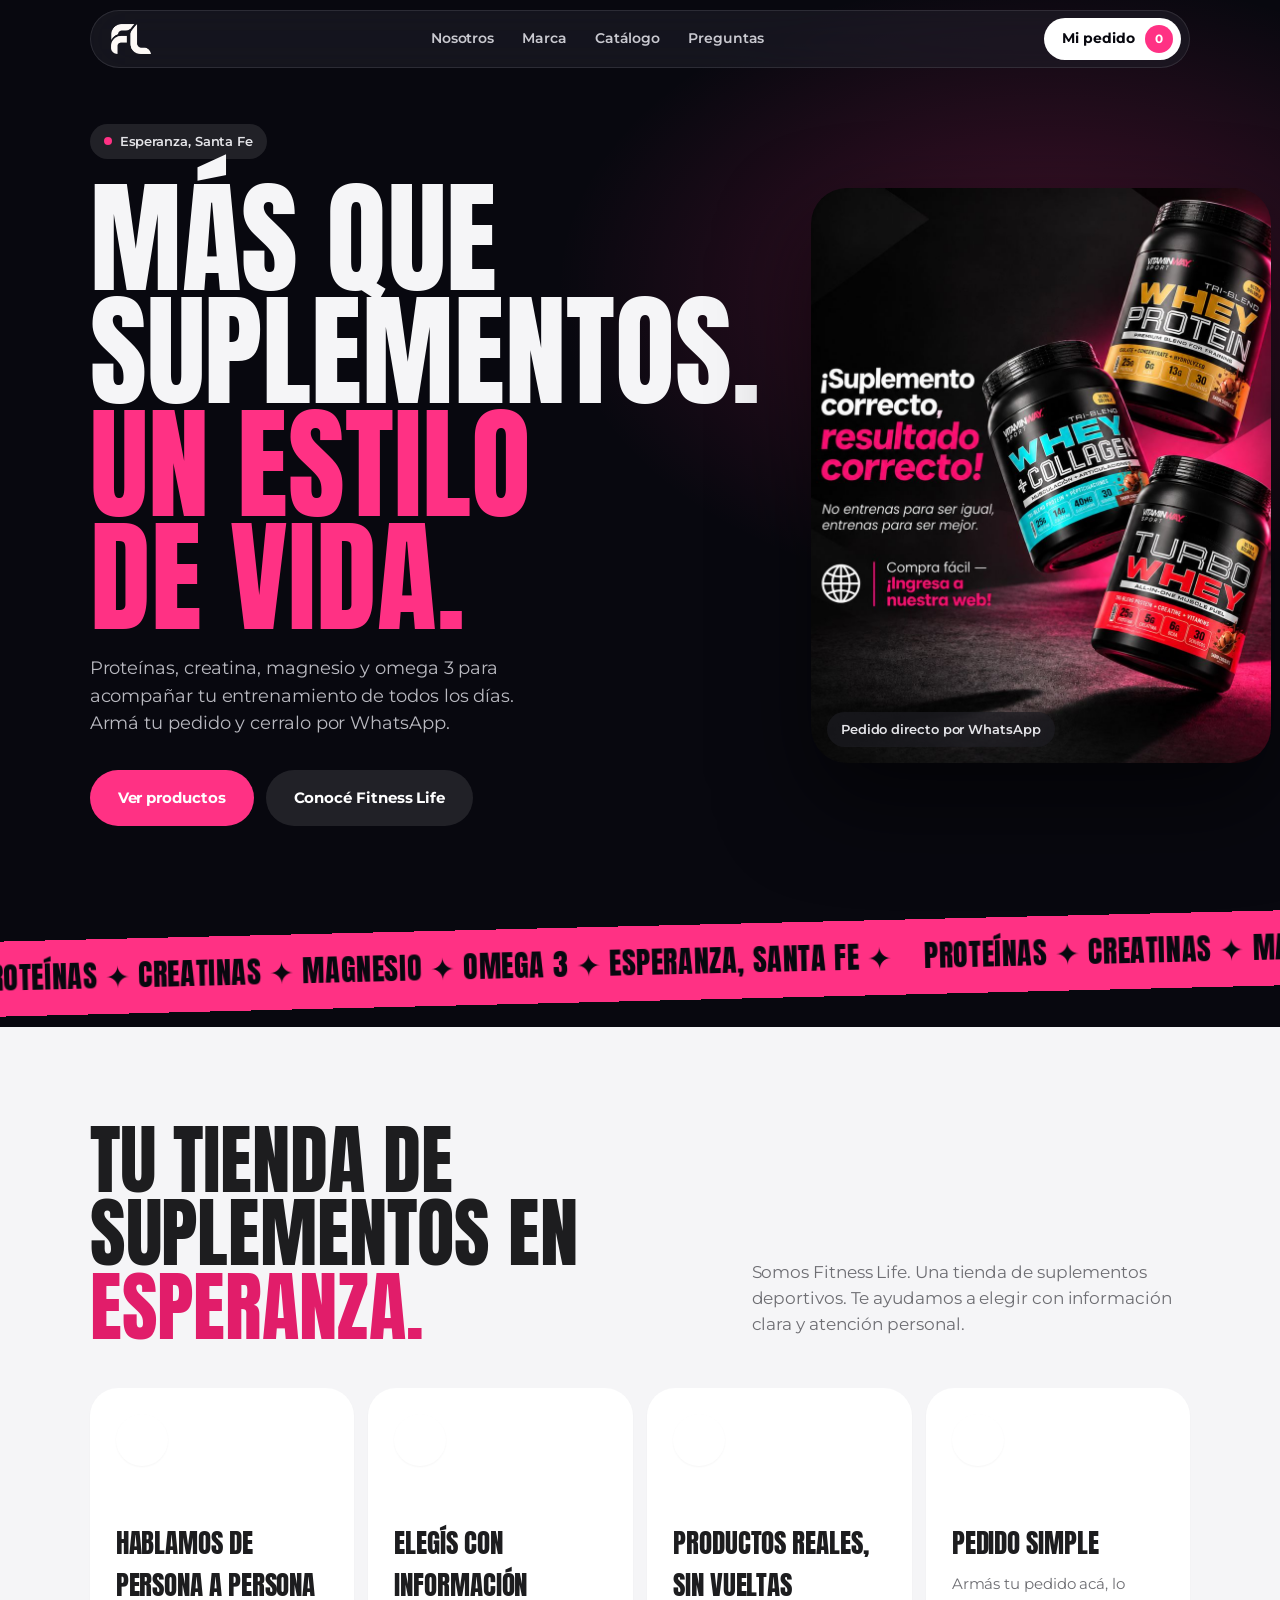
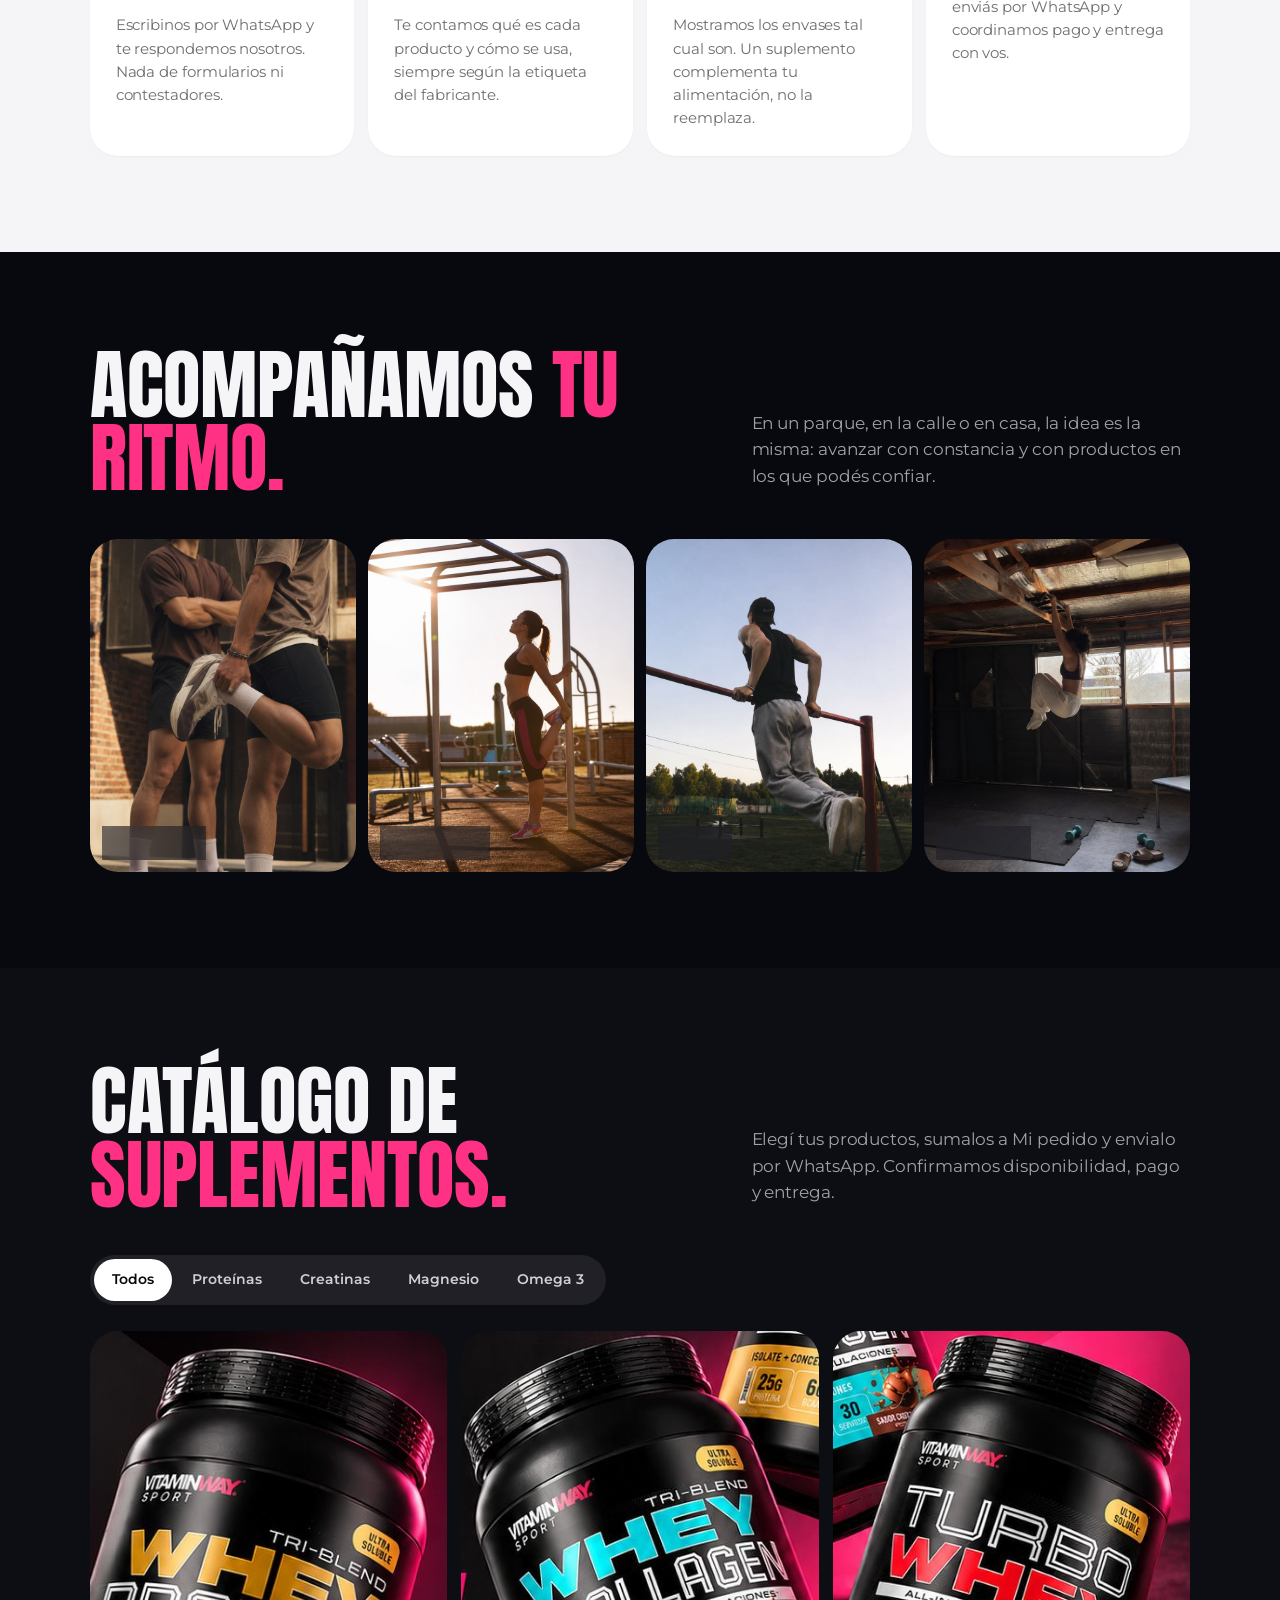
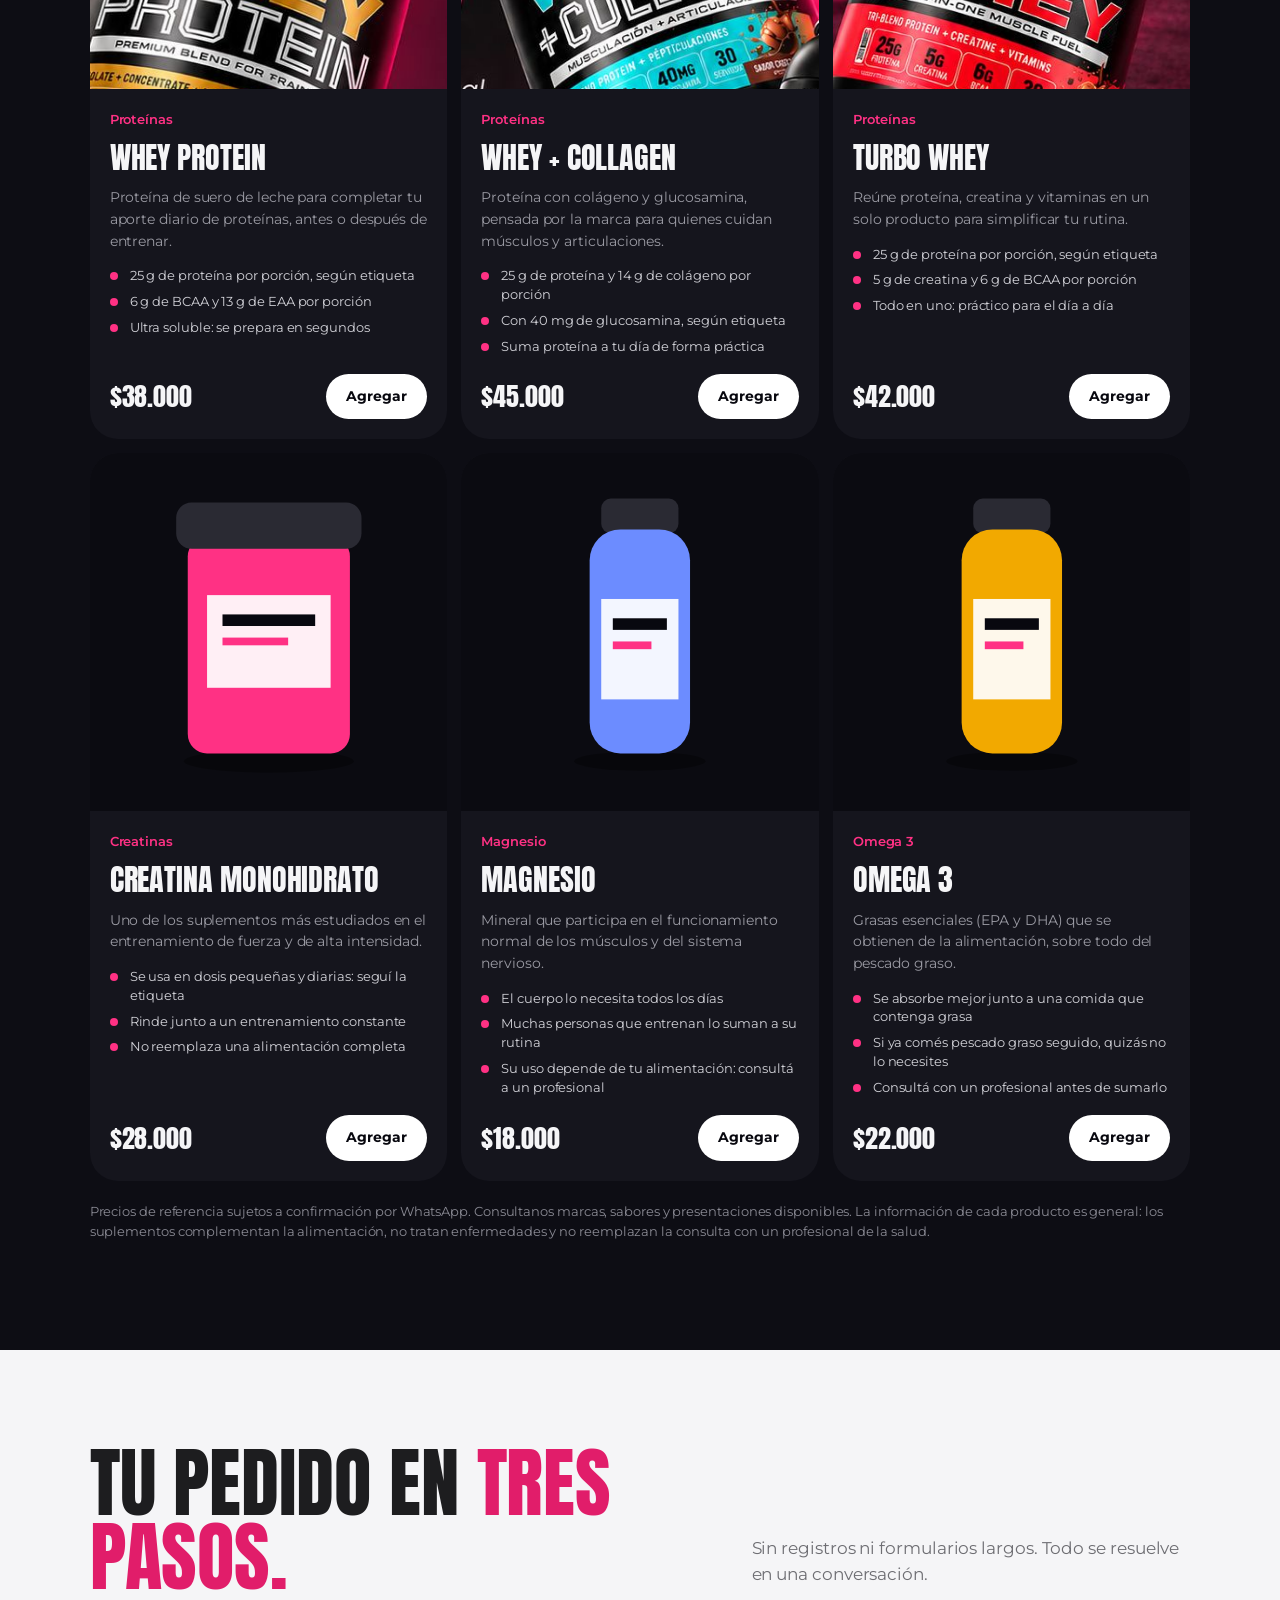
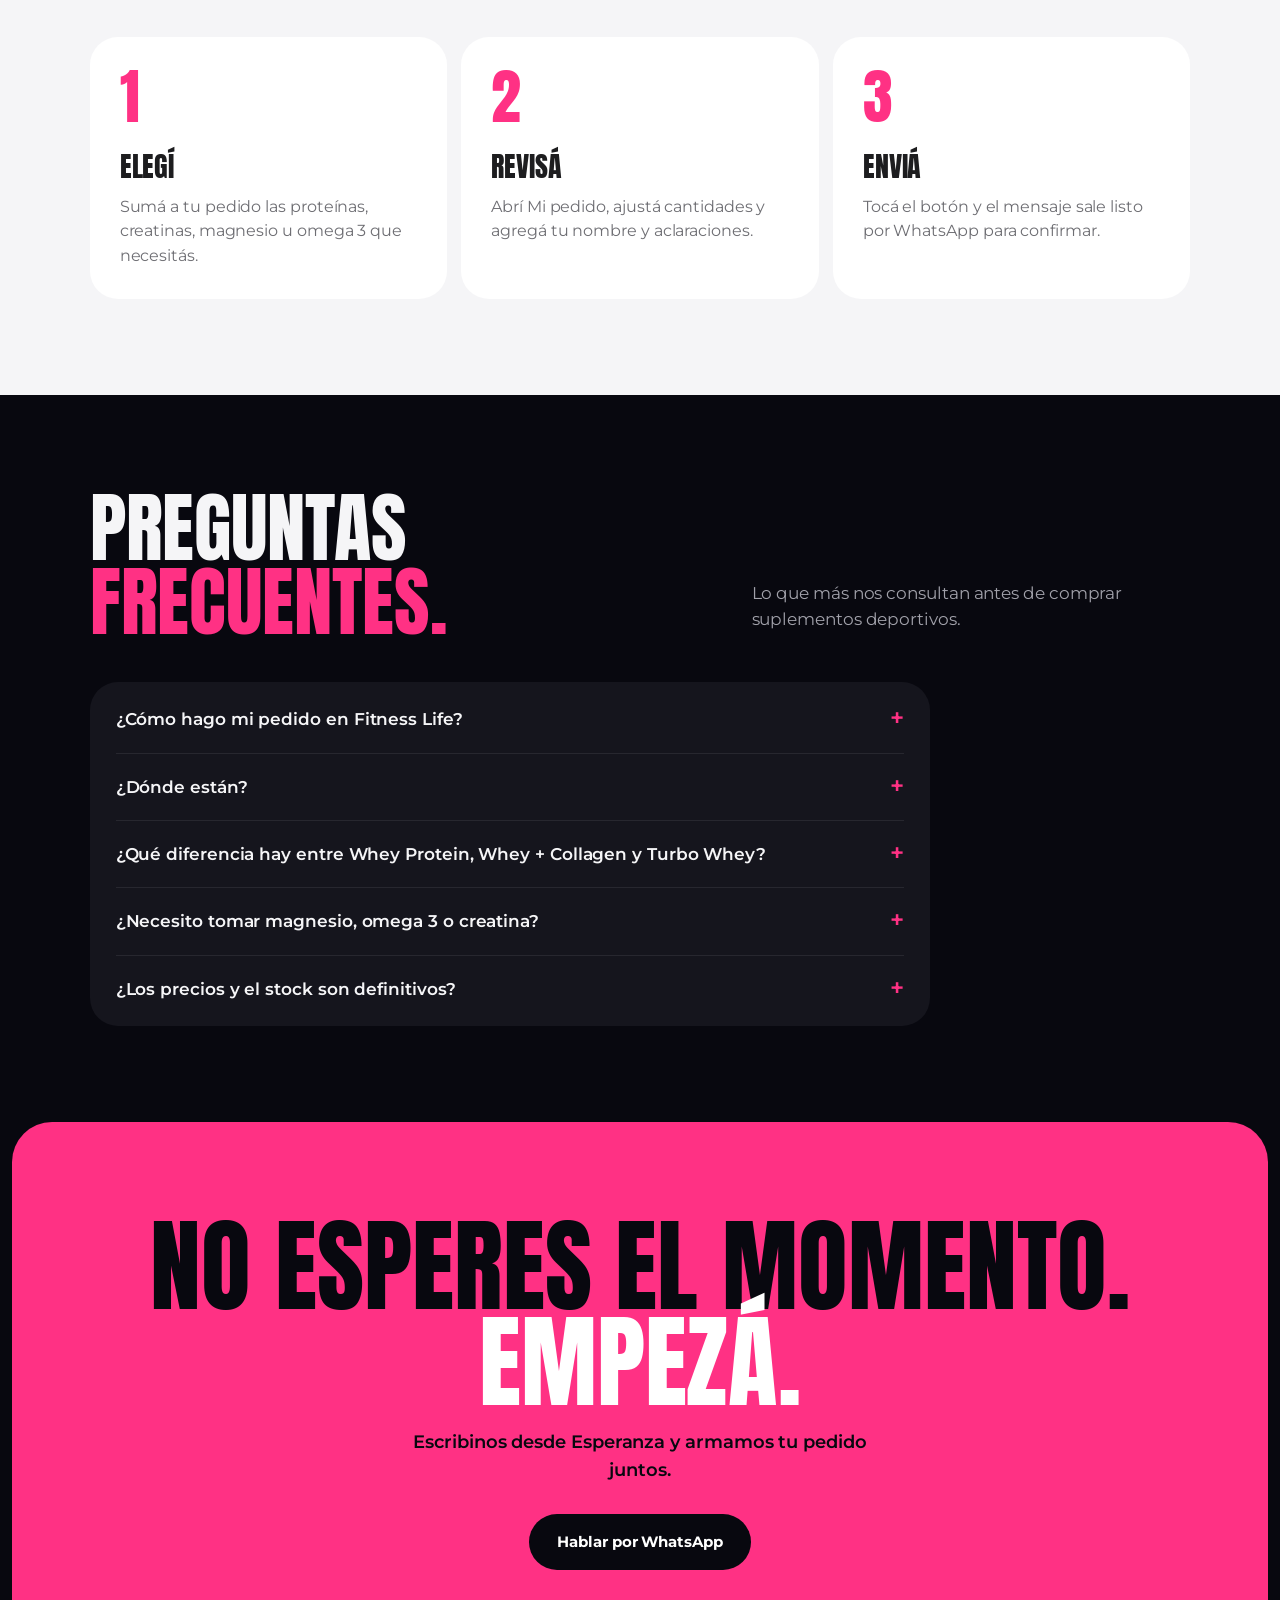
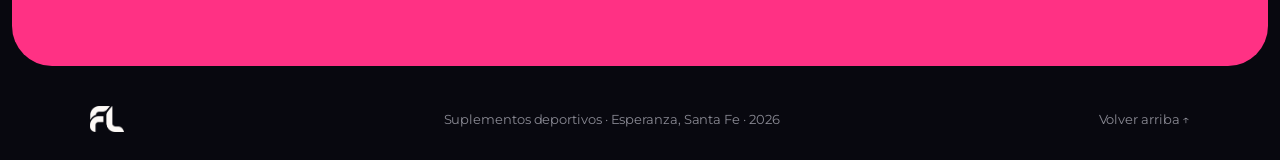
==== index.html @ c88d5f56 "Add files via upload" ====
<!doctype html>
<html lang="es-AR">
<head>
<meta charset="utf-8">
<meta name="viewport" content="width=device-width, initial-scale=1, viewport-fit=cover">
<meta name="theme-color" content="#08080f"><meta name="color-scheme" content="dark">
<title>Suplementos deportivos en Esperanza, Santa Fe | Proteínas, Creatina, Magnesio y Omega 3 — Fitness Life</title>
<meta name="description" content="Fitness Life, tienda de suplementos deportivos en Esperanza, Santa Fe. Proteína whey, creatina, magnesio y omega 3. Armá tu pedido y cerralo por WhatsApp.">
<meta property="og:title" content="Fitness Life — Suplementos deportivos en Esperanza, Santa Fe">
<meta property="og:description" content="Proteínas, creatina, magnesio y omega 3. Atención personal por WhatsApp.">
<meta property="og:type" content="website">
<script type="application/ld+json">{"@context":"https://schema.org","@type":"Store","name":"Fitness Life","description":"Suplementos deportivos: proteínas, creatinas, magnesio y omega 3.","telephone":"+5493496660565","address":{"@type":"PostalAddress","addressLocality":"Esperanza","addressRegion":"Santa Fe","addressCountry":"AR"}}</script>
<script>document.documentElement.classList.add("js")</script><link rel="preconnect" href="https://fonts.googleapis.com"><link rel="preconnect" href="https://fonts.gstatic.com" crossorigin>
<link href="https://fonts.googleapis.com/css2?family=Anton&family=Montserrat:wght@400;500;600;700;800&display=swap" rel="stylesheet">
<style>
:root{--bg:#08080f;--pink:#ff3184;--mut:#a1a1aa;--card:#15151d;--r:28px;--t:Anton,Impact,sans-serif;--s:"Codec Pro",Montserrat,-apple-system,Arial,sans-serif;box-sizing:border-box;padding-top:env(safe-area-inset-top,0px);padding-bottom:env(safe-area-inset-bottom,0px)}
*,*:before,*:after{box-sizing:inherit}
html{scroll-behavior:smooth;scroll-padding-top:90px;height:100%}
body{margin:0;background:var(--bg);color:#f5f5f7;font:400 16px/1.55 var(--s);letter-spacing:-.005em;overflow-x:hidden;-webkit-font-smoothing:antialiased}
img,svg{display:block;max-width:100%}a{color:inherit;text-decoration:none}button{font:inherit;cursor:pointer}
:focus-visible{outline:2px solid var(--pink);outline-offset:3px}
h1,h2,h3{font-family:var(--t);font-weight:400;text-transform:uppercase;margin:0}
em{font-style:normal;color:var(--pink)}
.bar{position:fixed;z-index:50;top:calc(10px + env(safe-area-inset-top,0px));left:50%;transform:translateX(-50%);width:min(1100px,94vw);height:58px;padding:0 8px 0 20px;border-radius:999px;display:flex;align-items:center;justify-content:space-between;background:rgba(30,30,38,.62);backdrop-filter:blur(24px) saturate(180%);-webkit-backdrop-filter:blur(24px) saturate(180%);border:1px solid rgba(255,255,255,.1)}
.logo img{height:30px;width:auto}
.bar nav{display:flex;gap:28px}.bar nav a{font-size:14px;font-weight:600;color:#c9c9d0}.bar nav a:hover{color:#fff}
.cartbtn{display:flex;align-items:center;gap:10px;background:#fff;color:var(--bg);border:0;padding:0 8px 0 18px;height:42px;border-radius:999px;font-size:14px;font-weight:700}
.cartbtn b{background:var(--pink);color:#fff;min-width:28px;height:28px;border-radius:14px;display:grid;place-items:center;font-size:12px;padding:0 8px}
.btn{display:inline-flex;align-items:center;justify-content:center;gap:10px;background:var(--pink);color:#fff;border:0;border-radius:999px;padding:16px 28px;font-weight:700;font-size:15px;transition:transform .15s,background .2s}
.btn:hover{background:#ff5a9d}.btn:active,.add:active,.cartbtn:active{transform:scale(.96)}
.btn.ghost{background:rgba(255,255,255,.1);backdrop-filter:blur(16px)}.btn.ghost:hover{background:rgba(255,255,255,.18)}
.hero{min-height:100svh;display:grid;grid-template-columns:1.05fr .95fr;align-items:center;gap:4vw;padding:120px 7vw 70px;background:radial-gradient(55% 50% at 82% 32%,rgba(255,49,132,.24),transparent 70%)}
.chip{display:inline-flex;align-items:center;gap:8px;background:rgba(255,255,255,.1);border-radius:999px;padding:7px 14px;font-size:13px;font-weight:600;color:#e4e4e8}.chip i{width:8px;height:8px;border-radius:50%;background:var(--pink)}
.hero h1{font-size:clamp(60px,9.6vw,150px);line-height:.92;margin:22px 0 22px}
.hero p{max-width:460px;color:#b9b9c0;font-size:18px;margin:0}
.acts{display:flex;flex-wrap:wrap;gap:12px;margin-top:32px}
.hero-art{position:relative;justify-self:end;width:min(38vw,460px);aspect-ratio:4/5;border-radius:36px;overflow:hidden;box-shadow:0 40px 90px rgba(0,0,0,.55)}
.hero-art img{width:100%;height:100%;object-fit:cover;transform:scale(1.08) translateY(var(--py,0px))}
.hero-art .chip{position:absolute;left:16px;bottom:16px;background:rgba(30,30,38,.6);backdrop-filter:blur(20px)}
.sec{padding:96px 7vw}.alt{background:#0d0d14}
.light{background:#f5f5f7;color:#1d1d1f}.light em{color:#e11d6a}.light .head p{color:#6e6e73}
.head{display:grid;grid-template-columns:1fr .75fr;gap:6vw;align-items:end;margin-bottom:44px}
.head h2{font-size:clamp(42px,6vw,88px);line-height:.96}.head p{color:var(--mut);max-width:440px;margin:0 0 6px;font-size:17px}
.pillars{display:grid;grid-template-columns:repeat(4,1fr);gap:14px}
.pillars div{background:#fff;border-radius:var(--r);padding:26px;box-shadow:0 1px 2px rgba(0,0,0,.04)}
.ic{width:46px;height:46px;border-radius:15px;background:var(--bg);color:var(--pink);display:grid;place-items:center;margin-bottom:56px}
.ic svg{width:22px;height:22px;fill:none;stroke:currentColor;stroke-width:1.8;stroke-linecap:round;stroke-linejoin:round}
.pillars h3{font-size:27px;margin-bottom:8px}.pillars p{margin:0;color:#6e6e73;font-size:15px}
.gg{display:grid;grid-template-columns:repeat(4,1fr);gap:12px}
.gg figure{margin:0;position:relative;overflow:hidden;aspect-ratio:4/5;border-radius:var(--r);background:#222}
.gg img{width:100%;height:100%;object-fit:cover}
.gg figcaption{position:absolute;left:12px;bottom:12px;padding:7px 14px;border-radius:999px;background:rgba(30,30,38,.6);backdrop-filter:blur(20px);font-size:13px;font-weight:700}
.seg{display:inline-flex;max-width:100%;overflow-x:auto;background:rgba(255,255,255,.08);border-radius:999px;padding:4px;gap:2px;margin-bottom:26px;scrollbar-width:none}
.seg button{border:0;background:none;color:#cfcfd6;padding:10px 18px;border-radius:999px;font-weight:600;font-size:14px;white-space:nowrap}
.seg button[aria-pressed=true]{background:#fff;color:var(--bg)}
.prods{display:grid;grid-template-columns:repeat(3,1fr);gap:14px}
.card{background:var(--card);border-radius:var(--r);overflow:hidden;display:flex;flex-direction:column}
.card .img{aspect-ratio:1;background:#0b0b11;display:grid;place-items:center;overflow:hidden}
.card .img img{width:100%;height:100%;object-fit:cover}.card .img svg{height:100%;padding:34px}
.card .in{padding:20px;display:flex;flex-direction:column;gap:6px;flex:1}
.card small{font-size:13px;font-weight:600;color:var(--pink)}
.card h3{font-size:30px}.card p{margin:0;color:#9a9aa3;font-size:14px}.ben{list-style:none;margin:8px 0 0;padding:0;display:grid;gap:7px;flex:1;align-content:start}.ben li{position:relative;padding-left:20px;font-size:13px;line-height:1.45;color:#d2d2d8}.ben li:before{content:"";position:absolute;left:0;top:6px;width:8px;height:8px;border-radius:50%;background:var(--pink)}
.card .row{display:flex;align-items:center;justify-content:space-between;margin-top:12px;gap:10px}
.price{font-family:var(--t);font-size:26px}
.add{background:#fff;color:var(--bg);border:0;border-radius:999px;padding:12px 20px;font-weight:700;font-size:14px;transition:transform .15s}.add.ok{background:var(--pink);color:#fff}
.note{margin-top:20px;font-size:13px;color:#8a8a94}
.steps{display:grid;grid-template-columns:repeat(3,1fr);gap:14px;counter-reset:s}
.steps div{background:#fff;border-radius:var(--r);padding:30px;counter-increment:s}
.steps div:before{content:counter(s);font-family:var(--t);font-size:60px;color:var(--pink);line-height:1;display:block;margin-bottom:18px}
.steps h3{font-size:28px;margin-bottom:6px}.steps p{margin:0;color:#6e6e73}
.faq{max-width:840px;background:var(--card);border-radius:var(--r);padding:4px 26px}
.faq details{border-bottom:1px solid rgba(255,255,255,.08);padding:20px 0}.faq details:last-child{border:0}
.faq summary{cursor:pointer;font-weight:600;font-size:17px;list-style:none;display:flex;justify-content:space-between;gap:20px}
.faq summary::-webkit-details-marker{display:none}.faq summary:after{content:"+";color:var(--pink);font-size:24px;line-height:1}
.faq details[open] summary:after{content:"–"}.faq p{color:var(--mut);margin:10px 0 0;max-width:660px}
.final{margin:0 12px 12px;border-radius:40px;text-align:center;background:var(--pink);color:var(--bg);padding:96px 6vw}
.final h2{font-size:clamp(46px,8vw,120px);line-height:.94}.final em{color:#fff}
.final p{max-width:480px;margin:18px auto 30px;font-weight:600;font-size:18px}.final .btn{background:var(--bg)}.final .btn:hover{background:#fff;color:var(--bg)}
footer{padding:28px 7vw;display:flex;justify-content:space-between;align-items:center;flex-wrap:wrap;gap:12px;color:#8a8a94;font-size:13px}footer img{height:26px}
.shade{position:fixed;inset:0;background:rgba(0,0,0,.5);opacity:0;pointer-events:none;transition:.3s;z-index:90}.shade.on{opacity:1;pointer-events:auto}
.drawer{position:fixed;z-index:100;top:12px;right:12px;bottom:12px;width:min(420px,calc(100% - 24px));background:rgba(22,22,30,.84);backdrop-filter:blur(30px) saturate(180%);-webkit-backdrop-filter:blur(30px) saturate(180%);border:1px solid rgba(255,255,255,.1);border-radius:32px;transform:translateX(112%);transition:transform .4s cubic-bezier(.32,.72,0,1);display:flex;flex-direction:column;overflow:hidden}
.drawer.on{transform:none}.grab{display:none}
.dh{display:flex;justify-content:space-between;align-items:center;padding:22px 24px 14px}.dh h2{font-size:34px}
.x{background:rgba(255,255,255,.1);border:0;color:#fff;width:34px;height:34px;border-radius:50%;font-size:18px}
.items{flex:1;overflow:auto;padding:0 24px}
.empty{color:var(--mut);text-align:center;padding:60px 10px}.empty b{display:block;font-family:var(--t);font-size:28px;color:#fff;font-weight:400;margin-bottom:6px;text-transform:uppercase}
.it{display:grid;grid-template-columns:60px 1fr auto;gap:14px;align-items:center;padding:14px 0;border-bottom:1px solid rgba(255,255,255,.08)}
.it .t{width:60px;height:60px;border-radius:16px;background:#0b0b11;overflow:hidden;display:grid;place-items:center}.it .t img{width:100%;height:100%;object-fit:cover}.it .t svg{height:100%;padding:6px}
.it h4{margin:0;font-family:var(--t);font-weight:400;font-size:19px;text-transform:uppercase}.it span{font-size:13px;color:var(--mut)}
.qty{display:inline-flex;align-items:center;gap:2px;margin-top:6px;background:rgba(255,255,255,.08);border-radius:999px;padding:2px}.qty button{width:30px;height:30px;border:0;background:none;color:#fff;border-radius:50%;font-size:17px}.qty button:hover{background:rgba(255,255,255,.12)}.qty output{min-width:24px;text-align:center;font-weight:700}
.rm{background:none;border:0;color:#8a8a94;font-size:13px}.rm:hover{color:var(--pink)}
.df{padding:16px 24px calc(20px + env(safe-area-inset-bottom,0px));display:grid;gap:12px;border-top:1px solid rgba(255,255,255,.08)}
.df label{font-size:13px;font-weight:600;color:var(--mut)}.df input,.df textarea{width:100%;margin-top:6px;background:rgba(255,255,255,.08);border:0;color:#fff;padding:13px 14px;border-radius:14px;font:inherit;font-size:15px}
.df textarea{resize:vertical;min-height:56px}.df ::placeholder{color:#6f6f79}
.tot{display:flex;justify-content:space-between;align-items:baseline}.tot b{font-family:var(--t);font-size:36px;font-weight:400}
.df .btn{width:100%}.df .btn[aria-disabled=true]{opacity:.35;pointer-events:none}
.fine{font-size:12px;color:#777;margin:0;text-align:center}
.progress{position:fixed;top:0;left:0;height:3px;width:0;background:var(--pink);z-index:200}
@keyframes rise{from{opacity:0;transform:translateY(34px);filter:blur(8px)}to{opacity:1;transform:none;filter:none}}
@keyframes reveal{from{clip-path:inset(100% 0 0 0 round 36px)}to{clip-path:inset(0 0 0 0 round 36px)}}
@keyframes mq{to{transform:translateX(-50%)}}
.hero>div:first-child>*{animation:rise 1s cubic-bezier(.2,.7,.2,1) both}
.hero>div:first-child>:nth-child(2){animation-delay:.12s}.hero>div:first-child>:nth-child(3){animation-delay:.26s}.hero>div:first-child>:nth-child(4){animation-delay:.4s}
.hero-art{animation:reveal 1.3s cubic-bezier(.7,0,.2,1) .2s backwards}
.mqw{overflow:hidden;padding:26px 0;background:var(--bg)}.mqb{background:var(--pink);color:var(--bg);transform:rotate(-1.4deg);width:104%;margin-left:-2%;padding:14px 0;overflow:hidden;white-space:nowrap}
.mq{display:flex;width:max-content;animation:mq 30s linear infinite}.mq div{font-family:var(--t);font-size:30px;text-transform:uppercase;letter-spacing:.02em;padding-right:24px}
html.js [data-r]{opacity:0;transform:translateY(30px);transition:opacity .9s cubic-bezier(.2,.7,.2,1) calc(var(--d,0)*90ms),transform .9s cubic-bezier(.2,.7,.2,1) calc(var(--d,0)*90ms),filter .9s cubic-bezier(.2,.7,.2,1) calc(var(--d,0)*90ms)}
html.js [data-r=head]{transform:translateY(40px);filter:blur(8px)}
html.js [data-r=zoom]{transform:scale(.92)}
html.js [data-r=zoom] img{transform:scale(1.2);transition:transform 1.6s cubic-bezier(.2,.7,.2,1) calc(var(--d,0)*90ms)}
html.js [data-r].in{opacity:1;transform:none;filter:none}
html.js [data-r=zoom].in img{transform:none}
@media(max-width:1000px){.prods{grid-template-columns:repeat(2,1fr)}.pillars{grid-template-columns:repeat(2,1fr)}.gg{grid-template-columns:repeat(2,1fr)}}
@media(max-width:760px){.bar nav{display:none}.hero{grid-template-columns:1fr;padding:110px 6vw 60px}.hero-art{justify-self:start;width:100%}.sec{padding:68px 6vw}.head,.steps{grid-template-columns:1fr}.head{gap:14px}.prods,.gg{gap:8px}.card .row{flex-direction:column;align-items:stretch}.card h3{font-size:24px}.card .in{padding:14px}.pillars{grid-template-columns:1fr}.ic{margin-bottom:30px}
.drawer{top:auto;left:0;right:0;bottom:0;width:100%;height:90svh;border-radius:32px 32px 0 0;transform:translateY(105%)}.grab{display:block;width:40px;height:5px;border-radius:3px;background:rgba(255,255,255,.25);margin:8px auto 0}}
@media(prefers-reduced-motion:reduce){html{scroll-behavior:auto}*,*:before,*:after{transition:none!important;animation:none!important}html.js [data-r]{opacity:1!important;transform:none!important;filter:none!important}html.js [data-r] img{transform:none!important}.hero-art img{transform:none}}
</style>
</head>
<body>
<div class="progress" id="progress"></div>
<header class="bar">
  <a class="logo" href="#inicio" aria-label="Fitness Life, inicio"><img src="[data-uri]" alt="Fitness Life"></a>
  <nav><a href="#nosotros">Nosotros</a><a href="#entrenar">Marca</a><a href="#catalogo">Catálogo</a><a href="#preguntas">Preguntas</a></nav>
  <button class="cartbtn" id="open" aria-label="Abrir carrito">Mi pedido <b id="count">0</b></button>
</header>
<main>
<section class="hero" id="inicio">
  <div>
    <span class="chip"><i></i>Esperanza, Santa Fe</span>
    <h1>Más que<br>suplementos.<br><em>Un estilo<br>de vida.</em></h1>
    <p>Proteínas, creatina, magnesio y omega 3 para acompañar tu entrenamiento de todos los días. Armá tu pedido y cerralo por WhatsApp.</p>
    <div class="acts"><a class="btn" href="#catalogo">Ver productos</a><a class="btn ghost" href="#nosotros">Conocé Fitness Life</a></div>
  </div>
  <div class="hero-art" id="heroArt"></div>
</section>

<div class="mqw" aria-hidden="true"><div class="mqb"><div class="mq"><div>Proteínas ✦ Creatinas ✦ Magnesio ✦ Omega 3 ✦ Esperanza, Santa Fe ✦&nbsp;</div><div>Proteínas ✦ Creatinas ✦ Magnesio ✦ Omega 3 ✦ Esperanza, Santa Fe ✦&nbsp;</div></div></div></div>

<section class="sec light" id="nosotros">
  <div class="head"><h2>Tu tienda de suplementos en <em>Esperanza.</em></h2><p>Somos Fitness Life. Una tienda de suplementos deportivos. Te ayudamos a elegir con información clara y atención personal.</p></div>
  <div class="pillars">
    <div><div class="ic"><svg viewBox="0 0 24 24" aria-hidden="true"><path d="M21 12a8 8 0 0 1-11.6 7.1L4 20l1-4.6A8 8 0 1 1 21 12z"/></svg></div><h3>Hablamos de persona a persona</h3><p>Escribinos por WhatsApp y te respondemos nosotros. Nada de formularios ni contestadores.</p></div>
    <div><div class="ic"><svg viewBox="0 0 24 24" aria-hidden="true"><circle cx="12" cy="12" r="9"/><path d="M12 11v5M12 8v.01"/></svg></div><h3>Elegís con información</h3><p>Te contamos qué es cada producto y cómo se usa, siempre según la etiqueta del fabricante.</p></div>
    <div><div class="ic"><svg viewBox="0 0 24 24" aria-hidden="true"><path d="M3 7l9-4 9 4v10l-9 4-9-4zM3 7l9 4 9-4M12 11v10"/></svg></div><h3>Productos reales, sin vueltas</h3><p>Mostramos los envases tal cual son. Un suplemento complementa tu alimentación, no la reemplaza.</p></div>
    <div><div class="ic"><svg viewBox="0 0 24 24" aria-hidden="true"><path d="M5 8h14l-1 12H6zM9 8a3 3 0 0 1 6 0"/></svg></div><h3>Pedido simple</h3><p>Armás tu pedido acá, lo enviás por WhatsApp y coordinamos pago y entrega con vos.</p></div>
  </div>
</section>

<section class="sec" id="entrenar">
  <div class="head"><h2>Acompañamos <em>tu ritmo.</em></h2><p>En un parque, en la calle o en casa, la idea es la misma: avanzar con constancia y con productos en los que podés confiar.</p></div>
  <div class="gg">
    <figure><img src="[data-uri]" alt="Dos personas haciendo elongación al aire libre" loading="lazy"><figcaption>Constancia</figcaption></figure>
    <figure><img src="[data-uri]" alt="Mujer elongando en un parque al atardecer" loading="lazy"><figcaption>Movimiento</figcaption></figure>
    <figure><img src="[data-uri]" alt="Hombre entrenando en una barra al aire libre" loading="lazy"><figcaption>Fuerza</figcaption></figure>
    <figure><img src="[data-uri]" alt="Mujer entrenando suspendida de una barra en un garaje" loading="lazy"><figcaption>Disciplina</figcaption></figure>
  </div>
</section>

<section class="sec alt" id="catalogo">
  <div class="head"><h2>Catálogo de <em>suplementos.</em></h2><p>Elegí tus productos, sumalos a Mi pedido y envialo por WhatsApp. Confirmamos disponibilidad, pago y entrega.</p></div>
  <div class="seg" id="seg" role="group" aria-label="Filtrar por categoría"></div>
  <div class="prods" id="prods"></div>
  <p class="note">Precios de referencia sujetos a confirmación por WhatsApp. Consultanos marcas, sabores y presentaciones disponibles. La información de cada producto es general: los suplementos complementan la alimentación, no tratan enfermedades y no reemplazan la consulta con un profesional de la salud.</p>
</section>

<section class="sec light" id="como-comprar">
  <div class="head"><h2>Tu pedido en <em>tres pasos.</em></h2><p>Sin registros ni formularios largos. Todo se resuelve en una conversación.</p></div>
  <div class="steps">
    <div><h3>Elegí</h3><p>Sumá a tu pedido las proteínas, creatinas, magnesio u omega 3 que necesitás.</p></div>
    <div><h3>Revisá</h3><p>Abrí Mi pedido, ajustá cantidades y agregá tu nombre y aclaraciones.</p></div>
    <div><h3>Enviá</h3><p>Tocá el botón y el mensaje sale listo por WhatsApp para confirmar.</p></div>
  </div>
</section>

<section class="sec" id="preguntas">
  <div class="head"><h2>Preguntas <em>frecuentes.</em></h2><p>Lo que más nos consultan antes de comprar suplementos deportivos.</p></div>
  <div class="faq">
    <details><summary>¿Cómo hago mi pedido en Fitness Life?</summary><p>Agregás los productos a Mi pedido, completás tu nombre y enviás el mensaje por WhatsApp. Te respondemos para confirmar stock, forma de pago y entrega.</p></details>
    <details><summary>¿Dónde están?</summary><p>Somos de Esperanza, Santa Fe. Escribinos por WhatsApp y coordinamos cómo recibir tu pedido.</p></details>
    <details><summary>¿Qué diferencia hay entre Whey Protein, Whey + Collagen y Turbo Whey?</summary><p>Según la etiqueta de cada envase: Whey Protein combina isolate, concentrate e hydrolyzed; Whey + Collagen suma colágeno y glucosamina; Turbo Whey agrega creatina y vitaminas. Revisá siempre la etiqueta original.</p></details>
    <details><summary>¿Necesito tomar magnesio, omega 3 o creatina?</summary><p>Son suplementos dietarios: complementan la alimentación y no tratan enfermedades. Lo mejor es consultar con un profesional de la salud antes de incorporarlos, sobre todo si tomás medicación o tenés alguna condición.</p></details>
    <details><summary>¿Los precios y el stock son definitivos?</summary><p>Los valores del catálogo son de referencia. El precio final y la disponibilidad se confirman por WhatsApp al recibir tu pedido.</p></details>
  </div>
</section>

<section class="final">
  <h2>No esperes el momento. <em>Empezá.</em></h2>
  <p>Escribinos desde Esperanza y armamos tu pedido juntos.</p>
  <a class="btn" id="waDirect" href="#" target="_blank" rel="noopener">Hablar por WhatsApp</a>
</section>
</main>
<footer><img src="[data-uri]" alt="Fitness Life"><span>Suplementos deportivos · Esperanza, Santa Fe · 2026</span><a href="#inicio">Volver arriba ↑</a></footer>

<div class="shade" id="shade"></div>
<aside class="drawer" id="drawer" aria-label="Carrito" aria-hidden="true">
  <div class="grab"></div>
  <div class="dh"><h2>Mi pedido</h2><button class="x" id="close" aria-label="Cerrar carrito">×</button></div>
  <div class="items" id="items"></div>
  <div class="df">
    <label>Tu nombre<input id="name" autocomplete="name" placeholder="Ej: Lucía"></label>
    <label>Aclaraciones (sabor, entrega, pago)<textarea id="notes" placeholder="Ej: Sabor vainilla. Retiro en persona."></textarea></label>
    <div class="tot"><span>Total de referencia</span><b id="total">$0</b></div>
    <a class="btn" id="send" href="#" target="_blank" rel="noopener" aria-disabled="true">Enviar pedido por WhatsApp</a>
    <p class="fine">Se abre WhatsApp con tu pedido listo para enviar.</p>
  </div>
</aside>
<script>
const WA="5493496660565";
const I={"HERO": "[data-uri]", "WP": "[data-uri]", "WC": "[data-uri]", "TW": "[data-uri]", "G1": "[data-uri]", "G2": "[data-uri]", "G3": "[data-uri]", "LOGO": "[data-uri]", "G4": "[data-uri]"};
/* Editá productos y precios acá. img:"..." para foto real; k:"bottle" para frasco */
const PRODUCTS=[
 {id:"whey-protein",cat:"Proteínas",name:"Whey Protein",desc:"Proteína de suero de leche para completar tu aporte diario de proteínas, antes o después de entrenar.",ben:["25 g de proteína por porción, según etiqueta","6 g de BCAA y 13 g de EAA por porción","Ultra soluble: se prepara en segundos"],price:38000,c:"#e8a33a",img:I.WP},
 {id:"whey-collagen",cat:"Proteínas",name:"Whey + Collagen",desc:"Proteína con colágeno y glucosamina, pensada por la marca para quienes cuidan músculos y articulaciones.",ben:["25 g de proteína y 14 g de colágeno por porción","Con 40 mg de glucosamina, según etiqueta","Suma proteína a tu día de forma práctica"],price:45000,c:"#27c5d6",img:I.WC},
 {id:"turbo-whey",cat:"Proteínas",name:"Turbo Whey",desc:"Reúne proteína, creatina y vitaminas en un solo producto para simplificar tu rutina.",ben:["25 g de proteína por porción, según etiqueta","5 g de creatina y 6 g de BCAA por porción","Todo en uno: práctico para el día a día"],price:42000,c:"#e5232b",img:I.TW},
 {id:"creatina",cat:"Creatinas",name:"Creatina monohidrato",desc:"Uno de los suplementos más estudiados en el entrenamiento de fuerza y de alta intensidad.",ben:["Se usa en dosis pequeñas y diarias: seguí la etiqueta","Rinde junto a un entrenamiento constante","No reemplaza una alimentación completa"],price:28000,c:"#ff3184"},
 {id:"magnesio",cat:"Magnesio",name:"Magnesio",desc:"Mineral que participa en el funcionamiento normal de los músculos y del sistema nervioso.",ben:["El cuerpo lo necesita todos los días","Muchas personas que entrenan lo suman a su rutina","Su uso depende de tu alimentación: consultá a un profesional"],price:18000,c:"#6c8cff",k:"bottle"},
 {id:"omega3",cat:"Omega 3",name:"Omega 3",desc:"Grasas esenciales (EPA y DHA) que se obtienen de la alimentación, sobre todo del pescado graso.",ben:["Se absorbe mejor junto a una comida que contenga grasa","Si ya comés pescado graso seguido, quizás no lo necesites","Consultá con un profesional antes de sumarlo"],price:22000,c:"#f2a900",k:"bottle"}
];
const CATS=["Todos","Proteínas","Creatinas","Magnesio","Omega 3"];
const $=s=>document.querySelector(s),fmt=n=>"$"+n.toLocaleString("es-AR");
const tub=c=>`<svg viewBox="0 0 120 150" aria-hidden="true"><ellipse cx="60" cy="142" rx="44" ry="6" fill="#0005"/><rect x="18" y="26" width="84" height="112" rx="10" fill="${c}"/><rect x="12" y="8" width="96" height="24" rx="8" fill="#2a2a33"/><rect x="28" y="56" width="64" height="48" fill="#fff" opacity=".92"/><rect x="36" y="66" width="48" height="6" fill="#08080f"/><rect x="36" y="78" width="34" height="4" fill="#ff3184"/></svg>`;
const bottle=c=>`<svg viewBox="0 0 120 150" aria-hidden="true"><ellipse cx="60" cy="142" rx="34" ry="5" fill="#0005"/><rect x="40" y="6" width="40" height="18" rx="5" fill="#2a2a33"/><rect x="34" y="22" width="52" height="116" rx="16" fill="${c}"/><rect x="40" y="58" width="40" height="52" fill="#fff" opacity=".92"/><rect x="46" y="68" width="28" height="6" fill="#08080f"/><rect x="46" y="80" width="20" height="4" fill="#ff3184"/></svg>`;
const pic=p=>p.img?`<img src="${p.img}" alt="${p.name}">`:(p.k==="bottle"?bottle(p.c):tub(p.c));
let cart={},cat="Todos";
$("#heroArt").innerHTML=`<img src="${I.HERO}" alt="Whey Protein, Whey + Collagen y Turbo Whey de Vitaminway"><span class="chip">Pedido directo por WhatsApp</span>`;
function drawProds(){
  $("#seg").innerHTML=CATS.map(c=>`<button data-cat="${c}" aria-pressed="${c===cat}">${c}</button>`).join("");
  $("#prods").innerHTML=PRODUCTS.filter(p=>cat==="Todos"||p.cat===cat).map(p=>`<article class="card"><div class="img">${pic(p)}</div><div class="in"><small>${p.cat}</small><h3>${p.name}</h3><p>${p.desc}</p><ul class="ben">${p.ben.map(b=>`<li>${b}</li>`).join("")}</ul><div class="row"><span class="price">${fmt(p.price)}</span><button class="add" data-id="${p.id}">Agregar</button></div></div></article>`).join("");
}
const count=()=>Object.values(cart).reduce((a,b)=>a+b,0);
const total=()=>PRODUCTS.reduce((a,p)=>a+(cart[p.id]||0)*p.price,0);
function msg(){
  const l=PRODUCTS.filter(p=>cart[p.id]).map(p=>`• ${cart[p.id]} x ${p.name} — ${fmt(cart[p.id]*p.price)}`);
  const n=$("#name").value.trim(),o=$("#notes").value.trim();
  return ["¡Hola Fitness Life! 👋 Quiero hacer este pedido:","",...l,"",`Total de referencia: ${fmt(total())}`,n?`Nombre: ${n}`:"",o?`Aclaraciones: ${o}`:"","","¿Me confirman disponibilidad y forma de pago? ¡Gracias!"].filter((x,i,a)=>x||a[i-1]).join("\n");
}
function render(){
  $("#count").textContent=count();$("#total").textContent=fmt(total());
  const ids=PRODUCTS.filter(p=>cart[p.id]);
  $("#items").innerHTML=ids.length?ids.map(p=>`<div class="it"><div class="t">${pic(p)}</div><div><h4>${p.name}</h4><span>${fmt(p.price)} c/u</span><div class="qty"><button data-d="-1" data-id="${p.id}" aria-label="Quitar uno">−</button><output>${cart[p.id]}</output><button data-d="1" data-id="${p.id}" aria-label="Sumar uno">+</button></div></div><button class="rm" data-rm="${p.id}">Quitar</button></div>`).join(""):`<div class="empty"><b>Tu pedido está vacío</b>Agregá productos del catálogo para empezar.</div>`;
  const s=$("#send");s.setAttribute("aria-disabled",ids.length?"false":"true");
  s.href=ids.length?`https://wa.me/${WA}?text=${encodeURIComponent(msg())}`:"#";
}
function open(v){$("#drawer").classList.toggle("on",v);$("#shade").classList.toggle("on",v);$("#drawer").setAttribute("aria-hidden",String(!v));}
document.addEventListener("click",e=>{
  const g=e.target.closest("[data-cat]");if(g){cat=g.dataset.cat;drawProds();watch();return;}
  const a=e.target.closest(".add");
  if(a){cart[a.dataset.id]=(cart[a.dataset.id]||0)+1;render();a.textContent="Agregado ✓";a.classList.add("ok");setTimeout(()=>{a.textContent="Agregar";a.classList.remove("ok")},1200);return;}
  const q=e.target.closest("[data-d]");
  if(q){const id=q.dataset.id;cart[id]=Math.max(0,(cart[id]||0)+Number(q.dataset.d));if(!cart[id])delete cart[id];render();return;}
  const r=e.target.closest("[data-rm]");if(r){delete cart[r.dataset.rm];render();}
});
$("#open").onclick=()=>open(true);$("#close").onclick=()=>open(false);$("#shade").onclick=()=>open(false);
document.addEventListener("keydown",e=>{if(e.key==="Escape")open(false)});
$("#name").oninput=$("#notes").oninput=render;
$("#send").addEventListener("click",e=>{if($("#send").getAttribute("aria-disabled")==="true")e.preventDefault()});
$("#waDirect").href=`https://wa.me/${WA}?text=${encodeURIComponent("¡Hola Fitness Life! Quiero consultar por sus suplementos.")}`;
drawProds();render();
const io=new IntersectionObserver(es=>es.forEach(e=>{if(e.isIntersecting){e.target.classList.add("in");io.unobserve(e.target)}}),{threshold:.12,rootMargin:"0px 0px -5% 0px"});
function watch(){[[".head","head"],[".pillars>div","up"],[".gg figure","zoom"],[".prods .card","up"],[".seg","up"],[".note","up"],[".steps>div","up"],[".faq","up"],[".final","up"]].forEach(([q,v])=>document.querySelectorAll(q+":not([data-r])").forEach(el=>{el.dataset.r=v;el.style.setProperty("--d",Math.min([...el.parentNode.children].indexOf(el),5));io.observe(el)}))}
watch();
const prog=$("#progress"),art=document.querySelector(".hero-art img");let tk=false;
function onS(){tk=false;const m=document.documentElement.scrollHeight-innerHeight;prog.style.width=(m>0?scrollY/m*100:0)+"%";if(art&&scrollY<innerHeight*1.2)art.style.setProperty("--py",(scrollY*.07)+"px")}
addEventListener("scroll",()=>{if(!tk){tk=true;requestAnimationFrame(onS)}},{passive:true});onS();
</script>
</body>
</html>
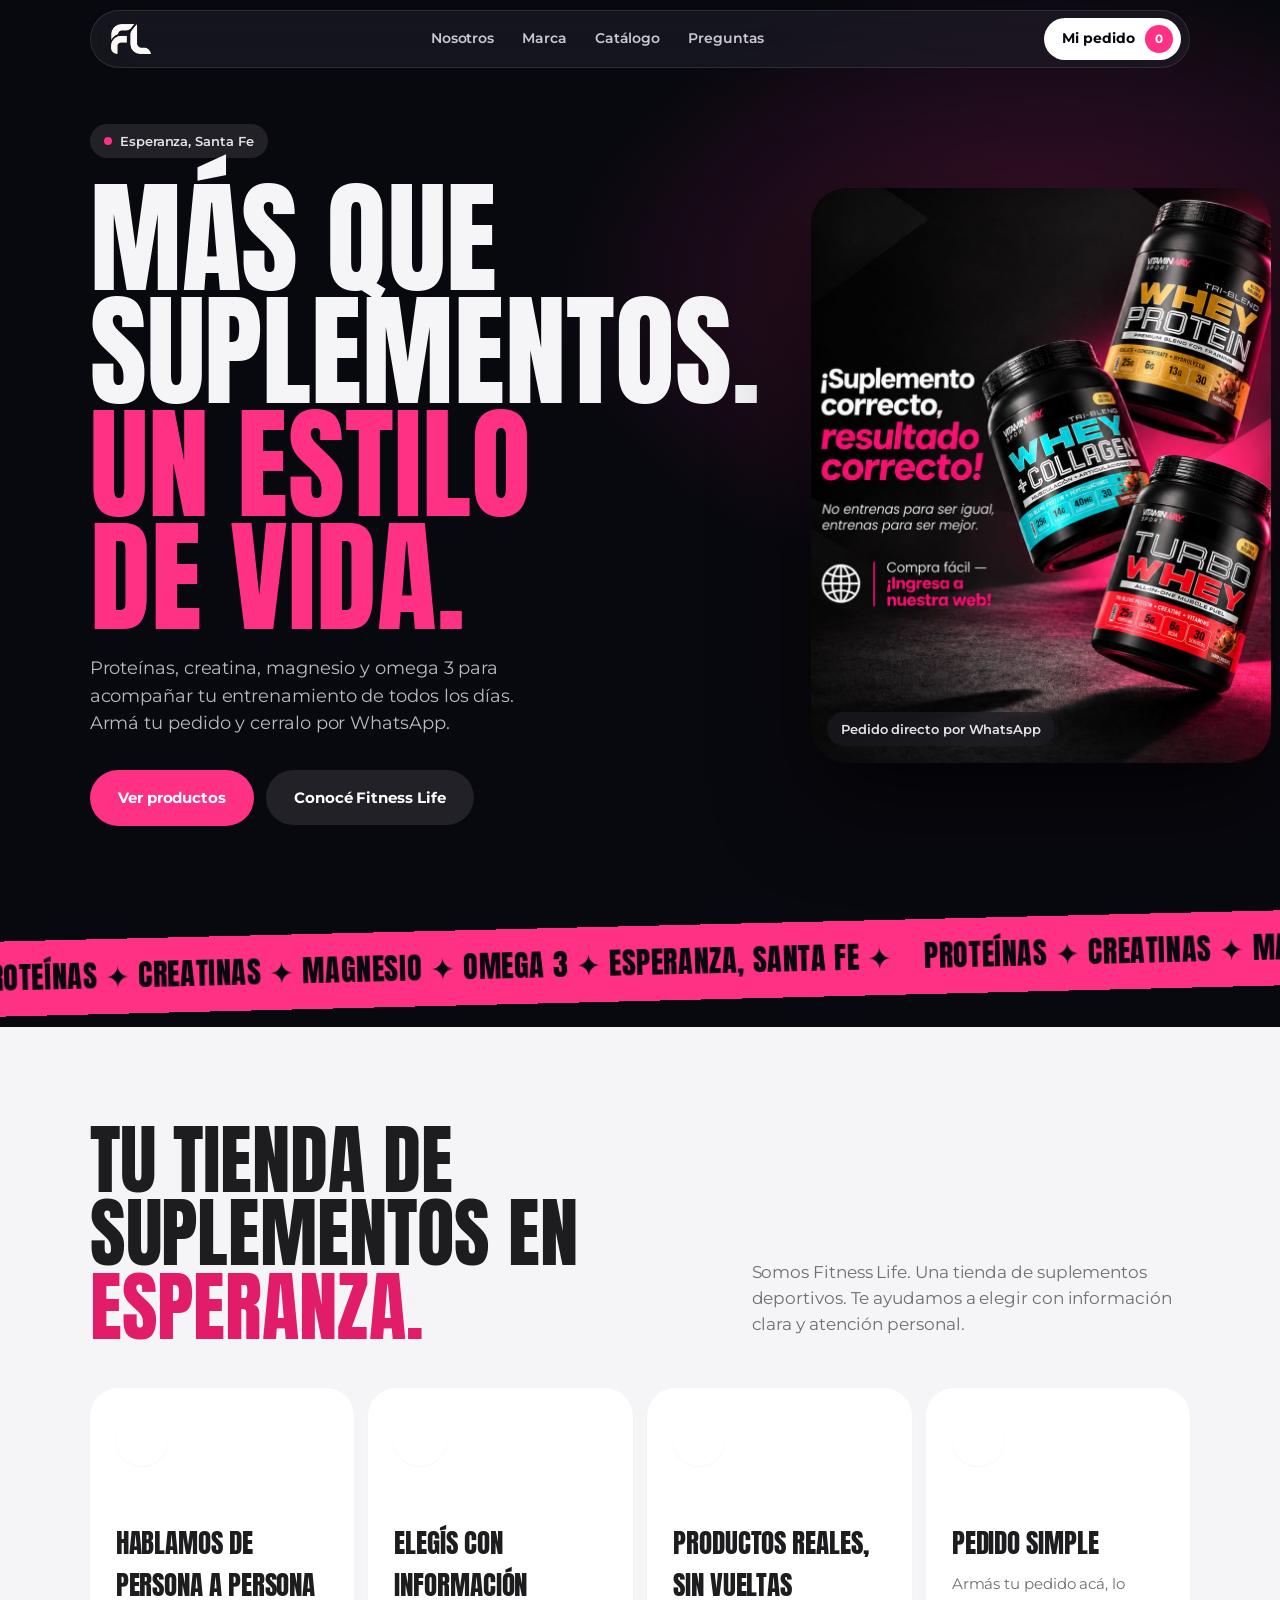
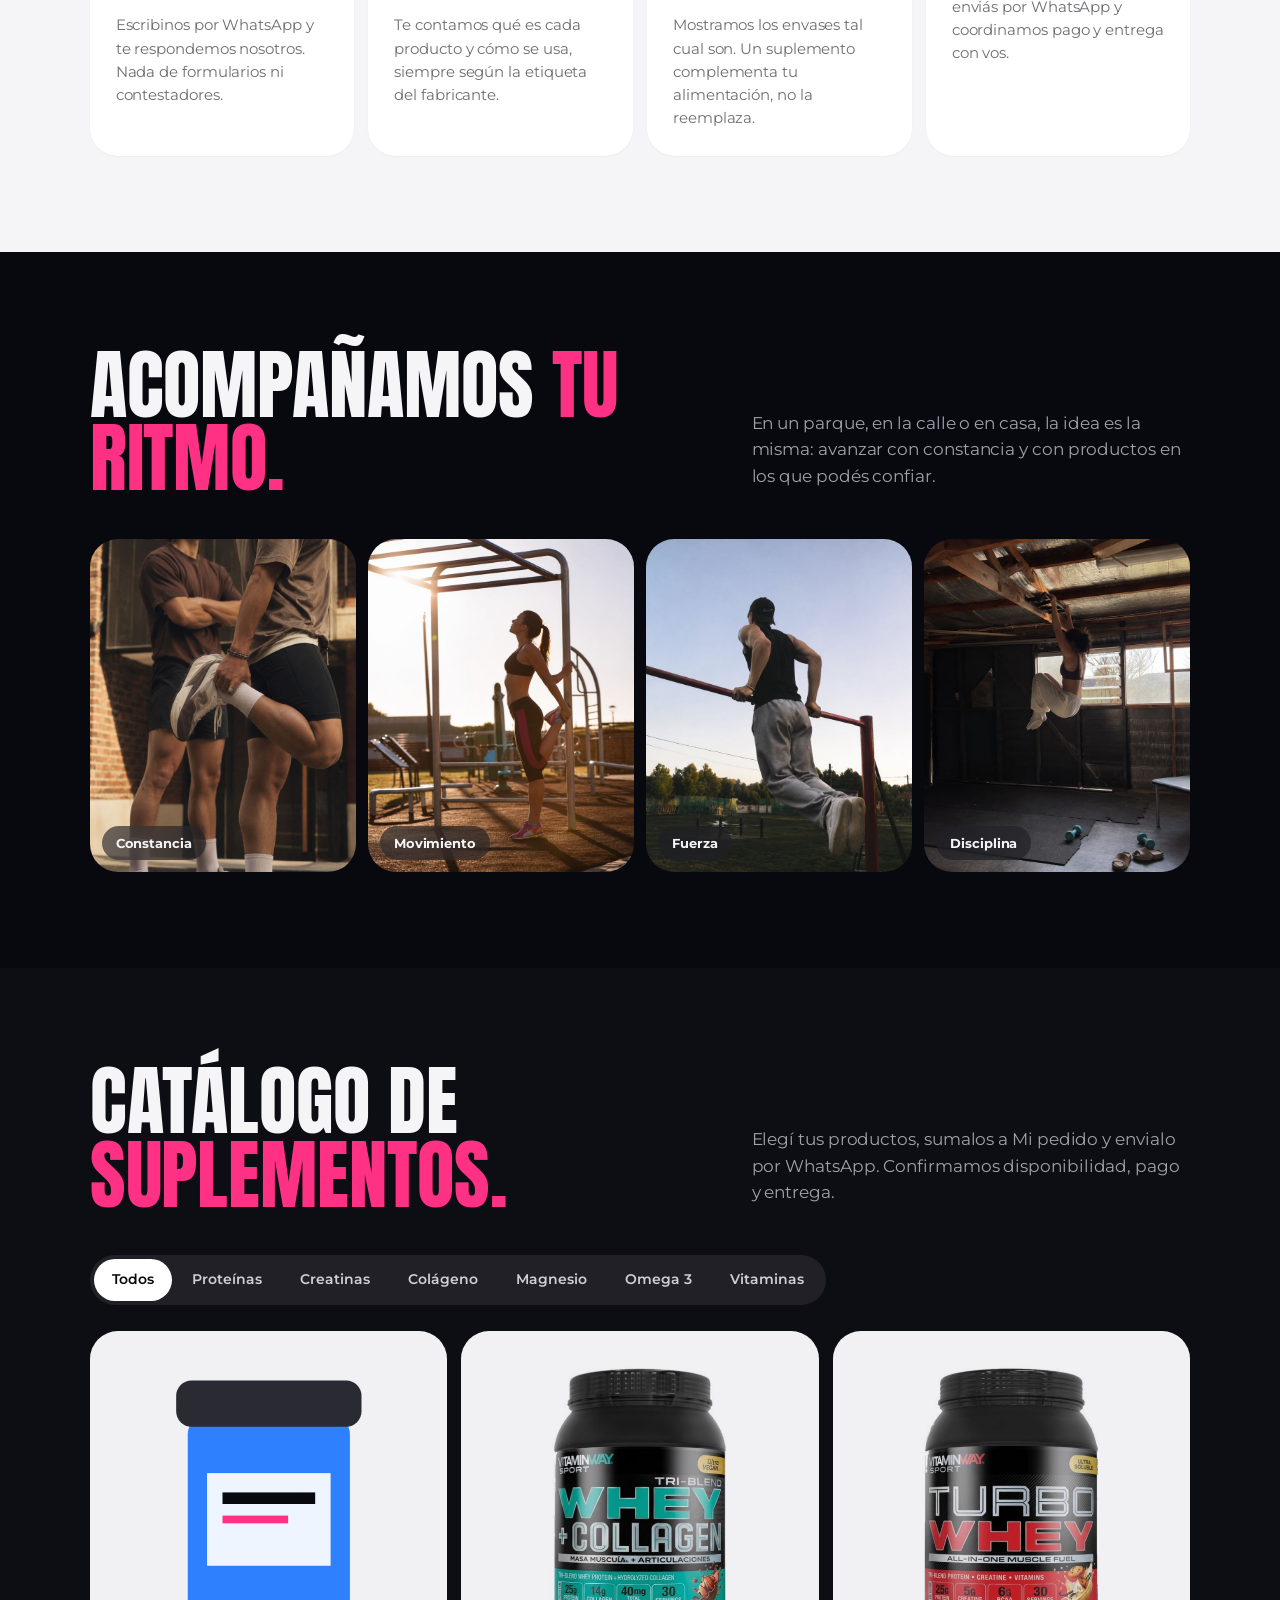
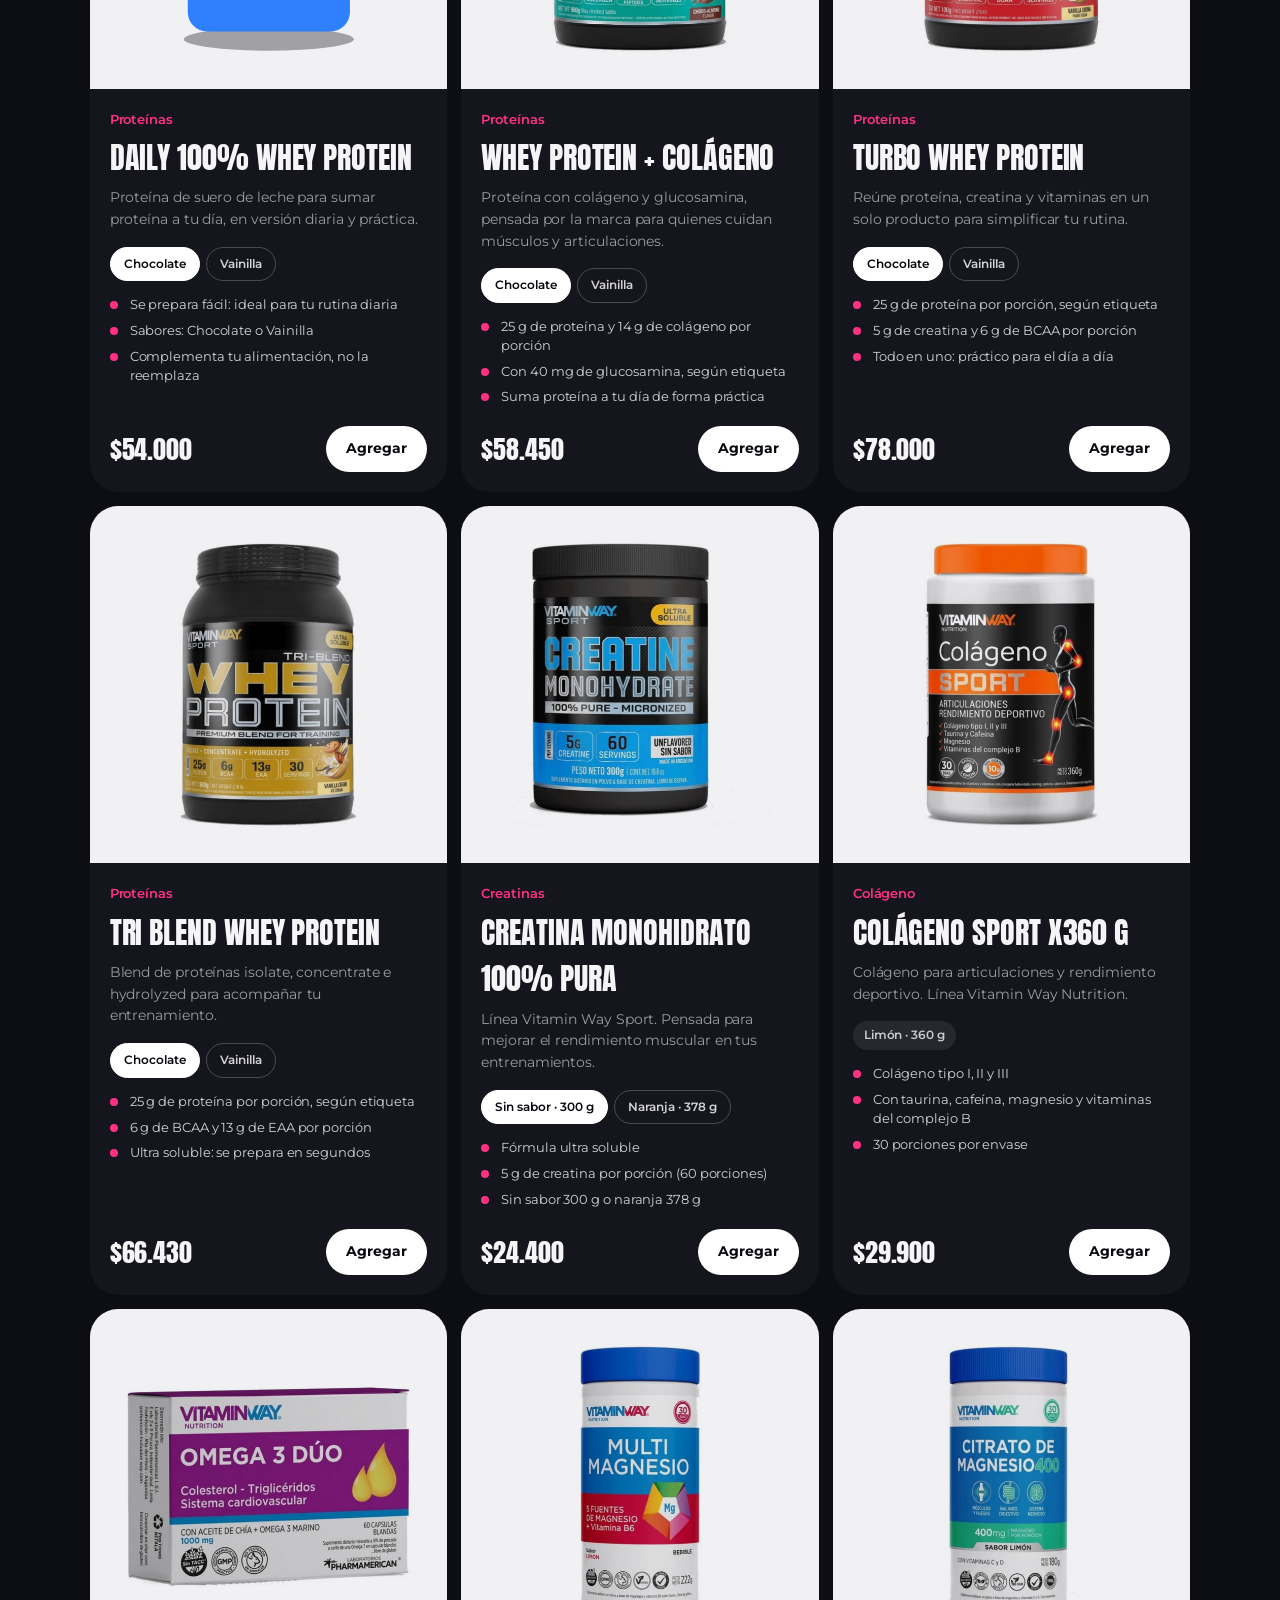
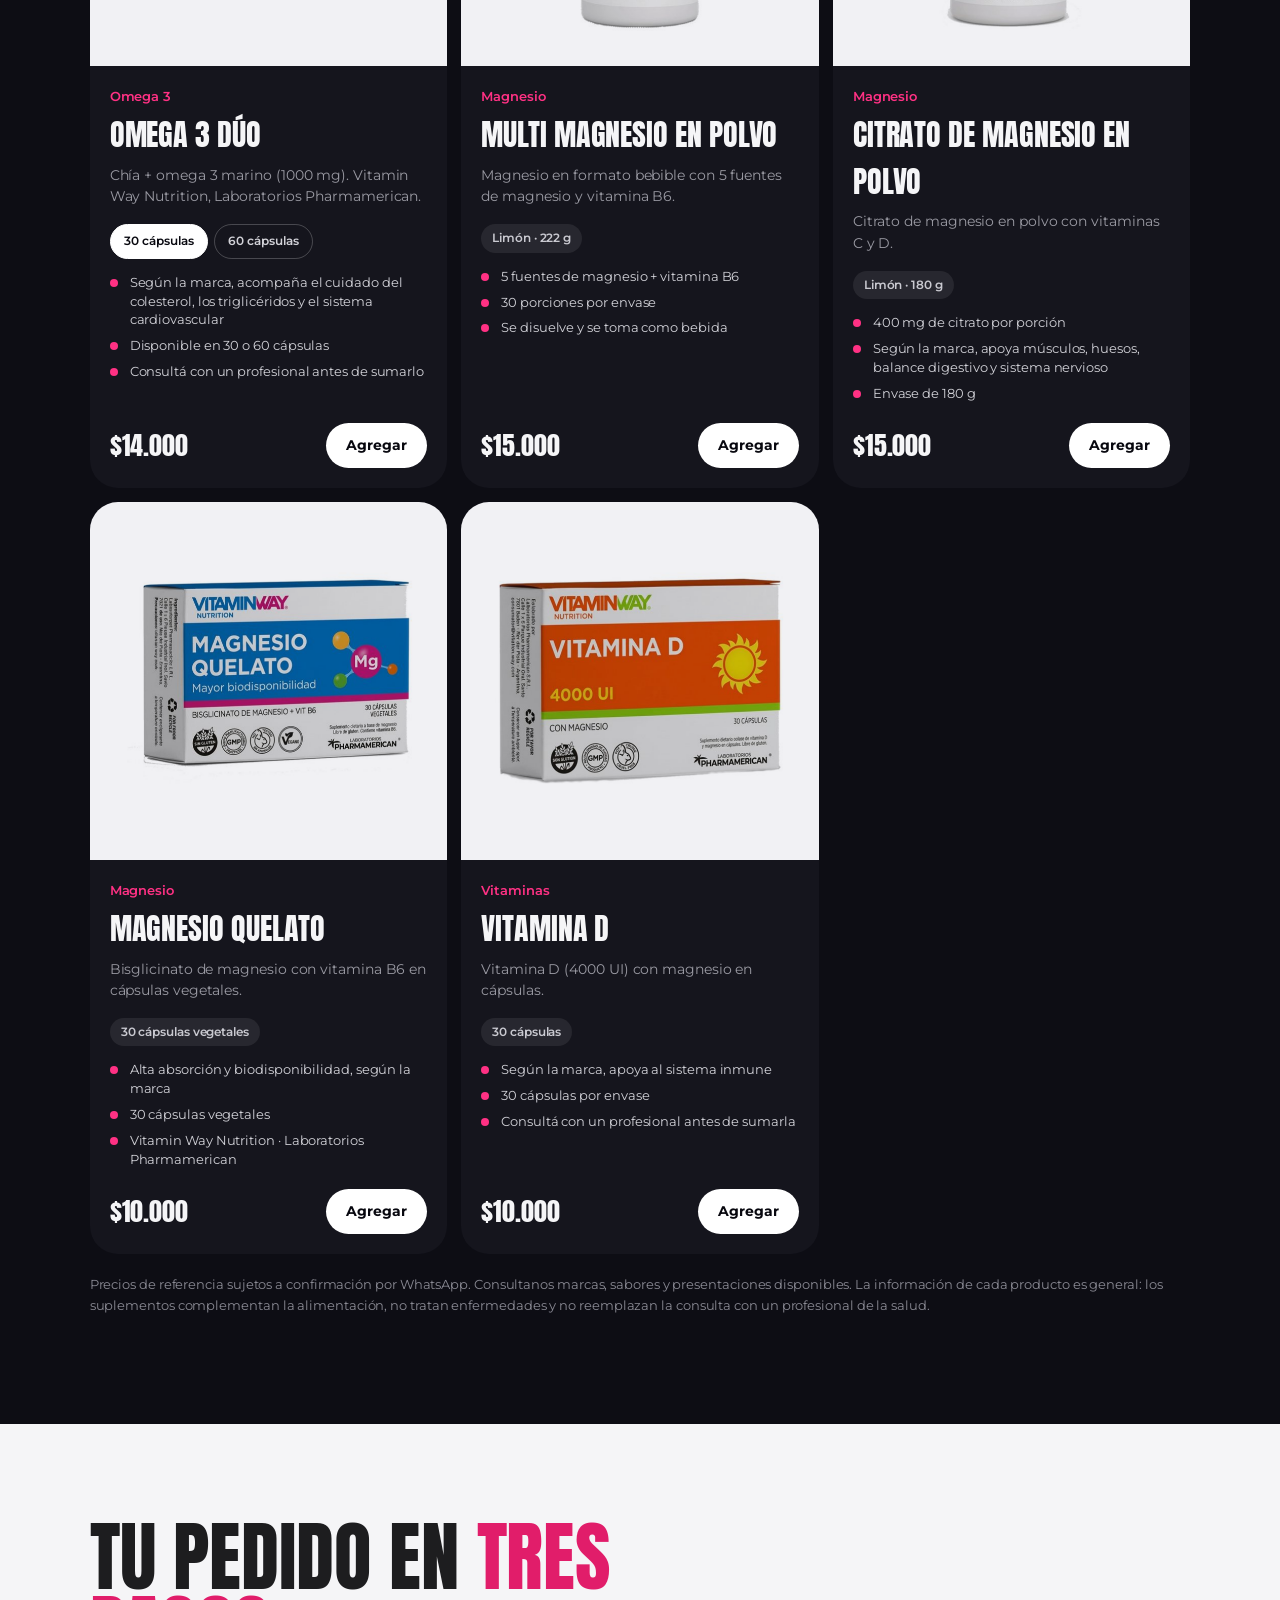
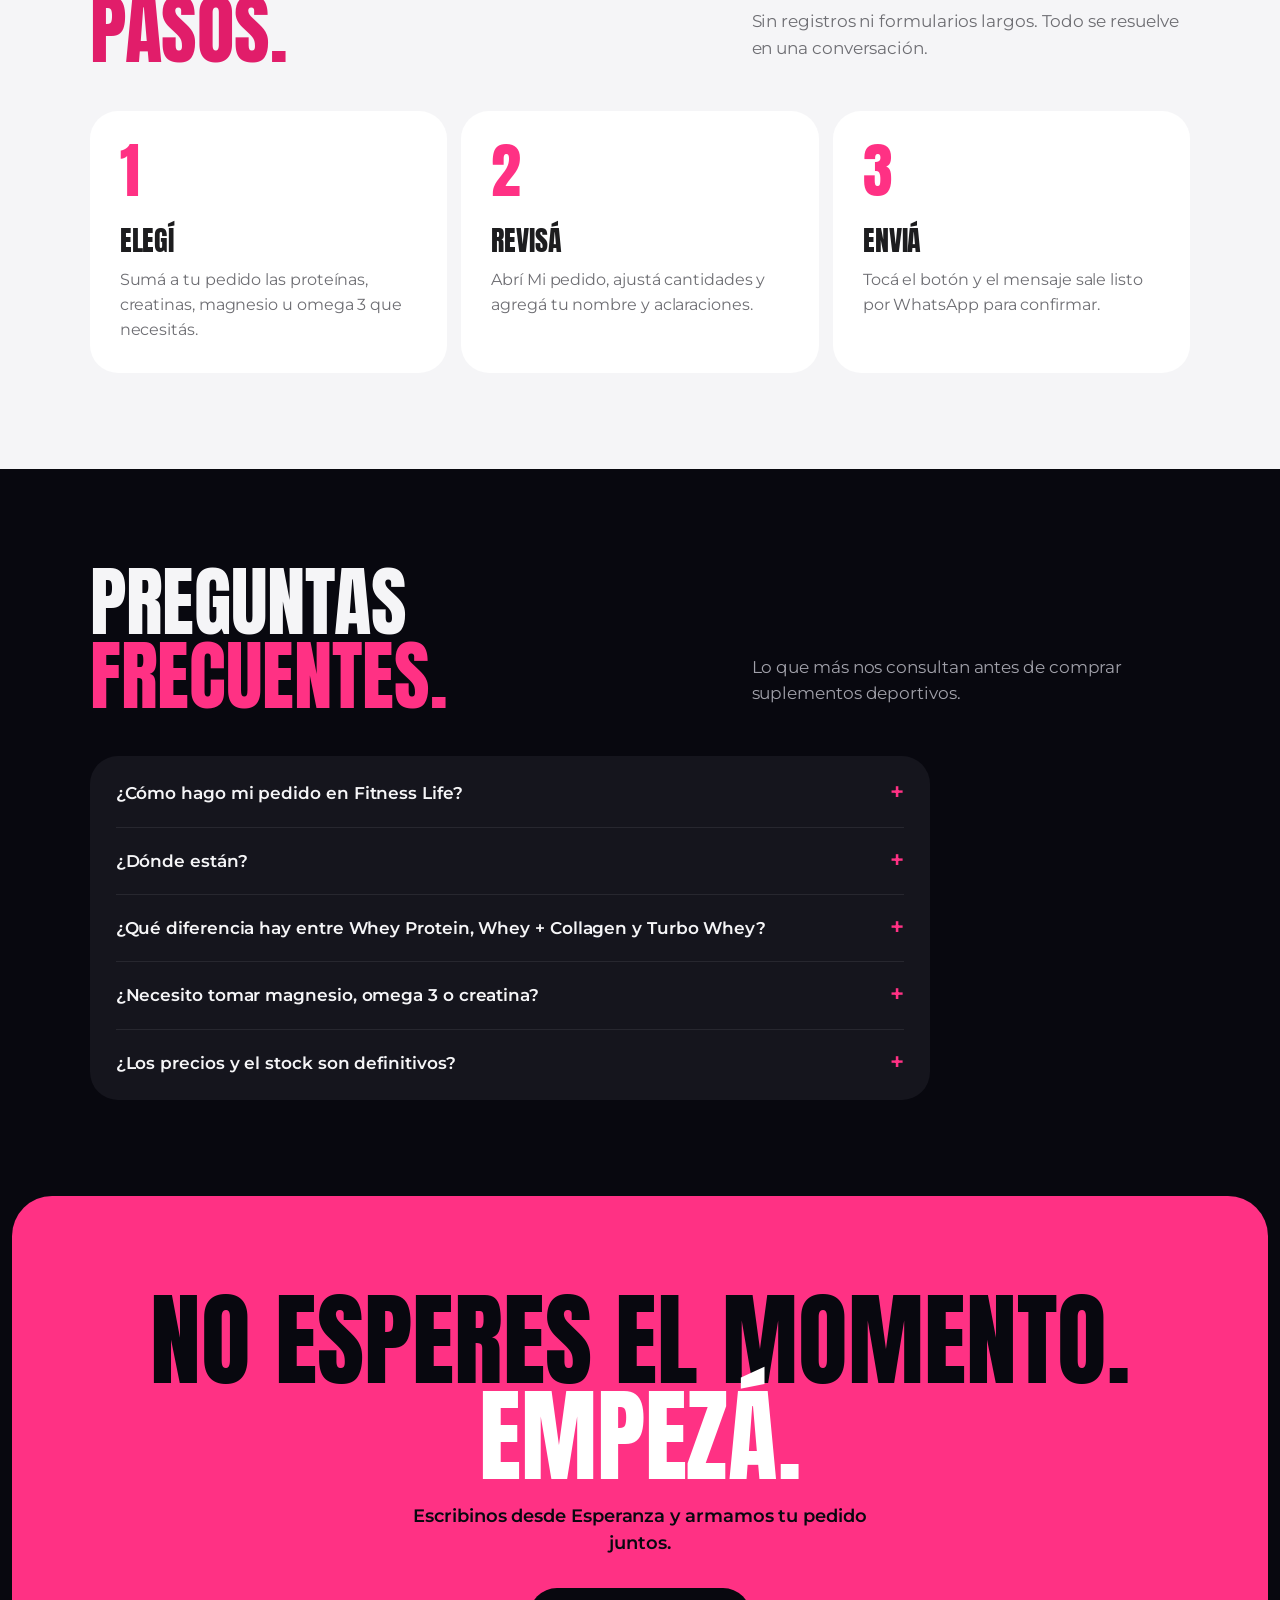
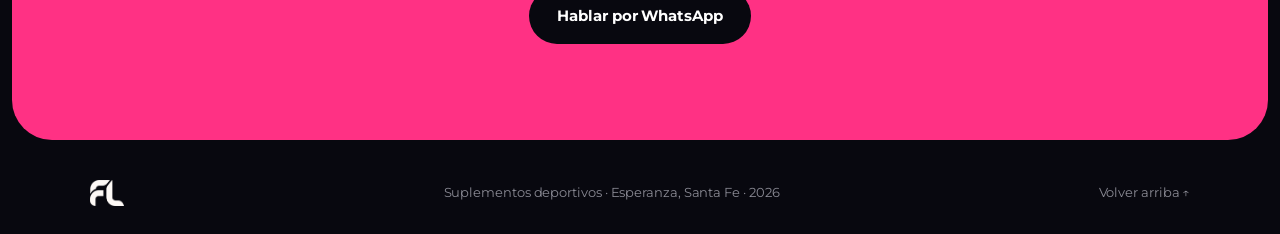
==== commit b02d0c60: "Add files via upload" ====
--- a/index.html
+++ b/index.html
@@ -113,6 +113,13 @@
 @media(max-width:1000px){.prods{grid-template-columns:repeat(2,1fr)}.pillars{grid-template-columns:repeat(2,1fr)}.gg{grid-template-columns:repeat(2,1fr)}}
 @media(max-width:760px){.bar nav{display:none}.hero{grid-template-columns:1fr;padding:110px 6vw 60px}.hero-art{justify-self:start;width:100%}.sec{padding:68px 6vw}.head,.steps{grid-template-columns:1fr}.head{gap:14px}.prods,.gg{gap:8px}.card .row{flex-direction:column;align-items:stretch}.card h3{font-size:24px}.card .in{padding:14px}.pillars{grid-template-columns:1fr}.ic{margin-bottom:30px}
 .drawer{top:auto;left:0;right:0;bottom:0;width:100%;height:90svh;border-radius:32px 32px 0 0;transform:translateY(105%)}.grab{display:block;width:40px;height:5px;border-radius:3px;background:rgba(255,255,255,.25);margin:8px auto 0}}
+.opts{display:flex;flex-wrap:wrap;gap:6px;margin-top:10px}.opt{border:1px solid rgba(255,255,255,.22);background:none;color:#d2d2d8;padding:7px 13px;border-radius:999px;font-size:12px;font-weight:600;transition:background .2s,color .2s}.opt[aria-pressed=true]{background:#fff;color:var(--bg);border-color:#fff}
+.var{align-self:flex-start;margin-top:10px;padding:5px 11px;border-radius:999px;background:rgba(255,255,255,.08);font-size:12px;font-weight:600;color:#c9c9d0}
+.more{display:none;align-self:flex-start;background:none;border:0;color:var(--pink);font-size:13px;font-weight:700;padding:2px 0;text-decoration:underline;text-underline-offset:3px}
+.card .row{margin-top:auto;padding-top:14px}
+@media(max-width:760px){.ben{display:none}.card.open .ben{display:grid}.more{display:inline-block}}
+.card .img{background:#f1f1f4}.card .img img{object-fit:contain;padding:6%;mix-blend-mode:multiply}
+.it .t{background:#f1f1f4}.it .t img{object-fit:contain;mix-blend-mode:multiply}
 @media(prefers-reduced-motion:reduce){html{scroll-behavior:auto}*,*:before,*:after{transition:none!important;animation:none!important}html.js [data-r]{opacity:1!important;transform:none!important;filter:none!important}html.js [data-r] img{transform:none!important}.hero-art img{transform:none}}
 </style>
 </head>
@@ -206,46 +213,58 @@
 </aside>
 <script>
 const WA="5493496660565";
-const I={"HERO": "[data-uri]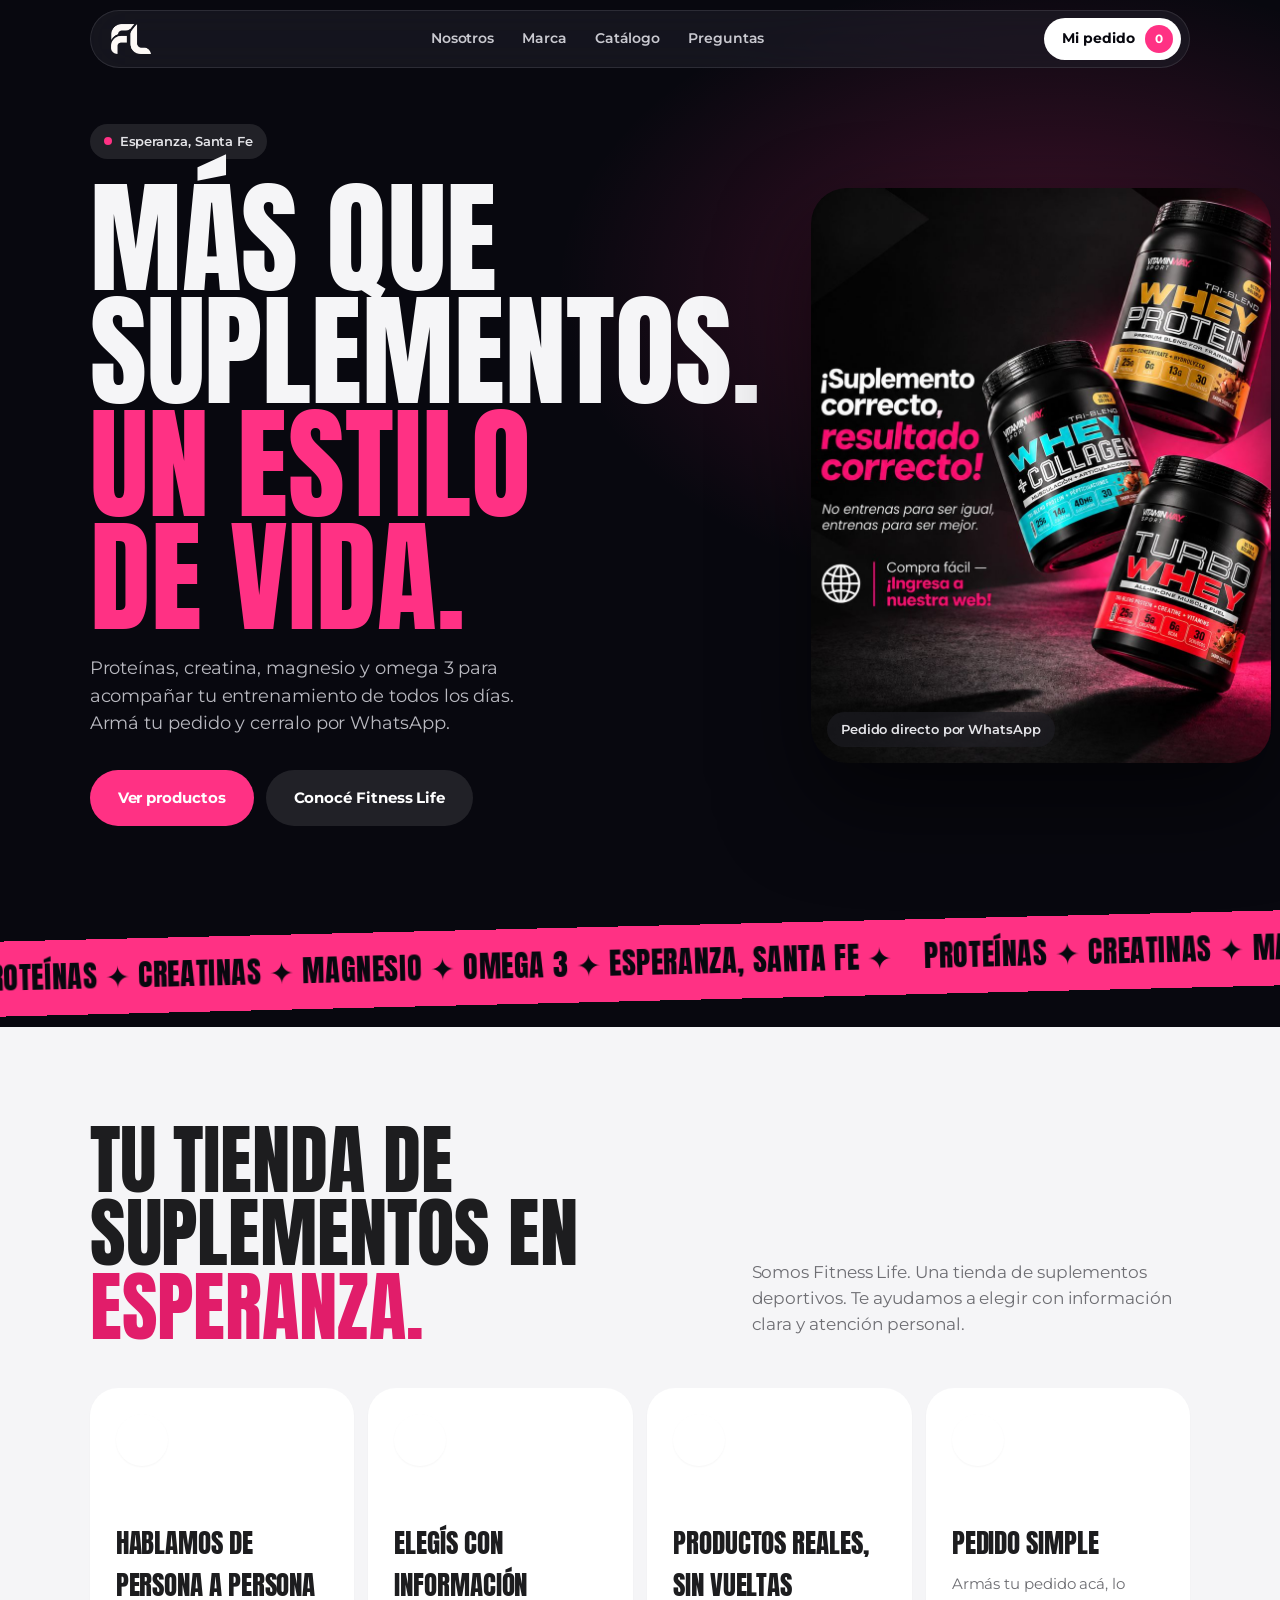
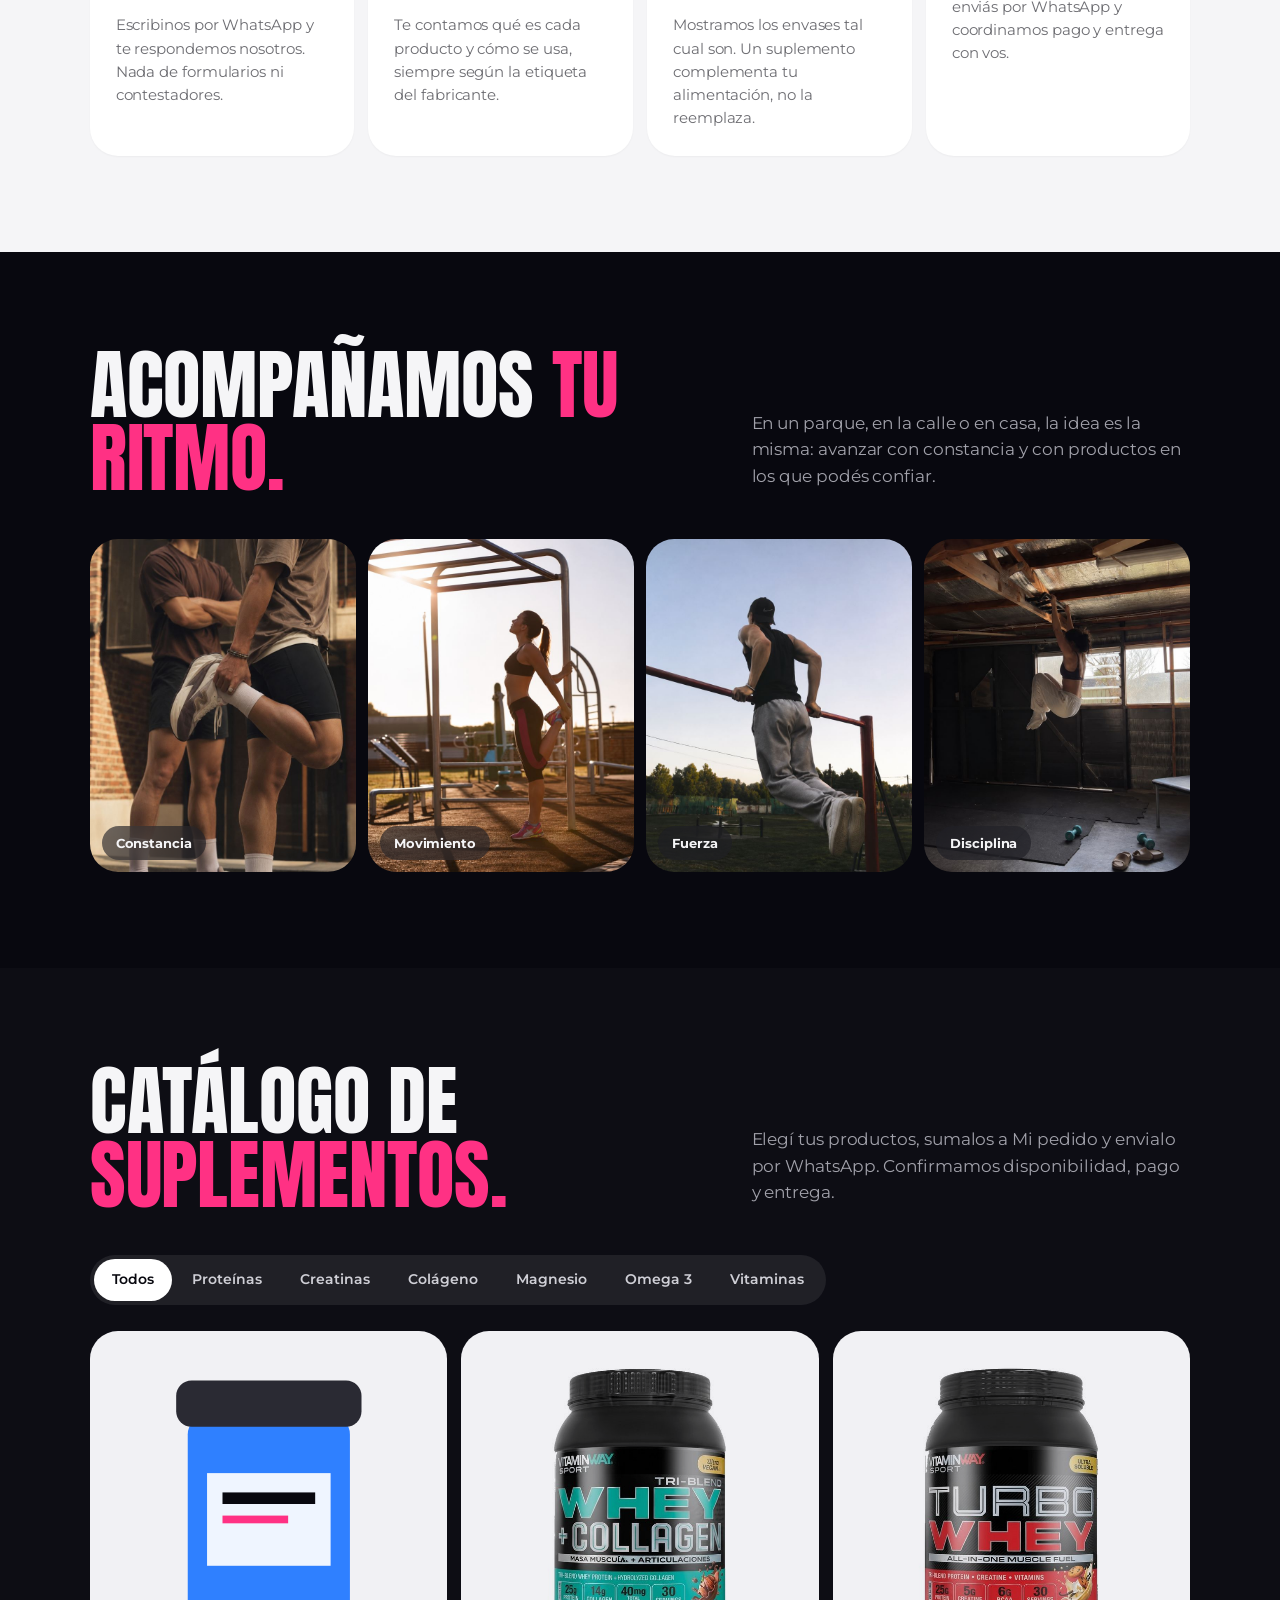
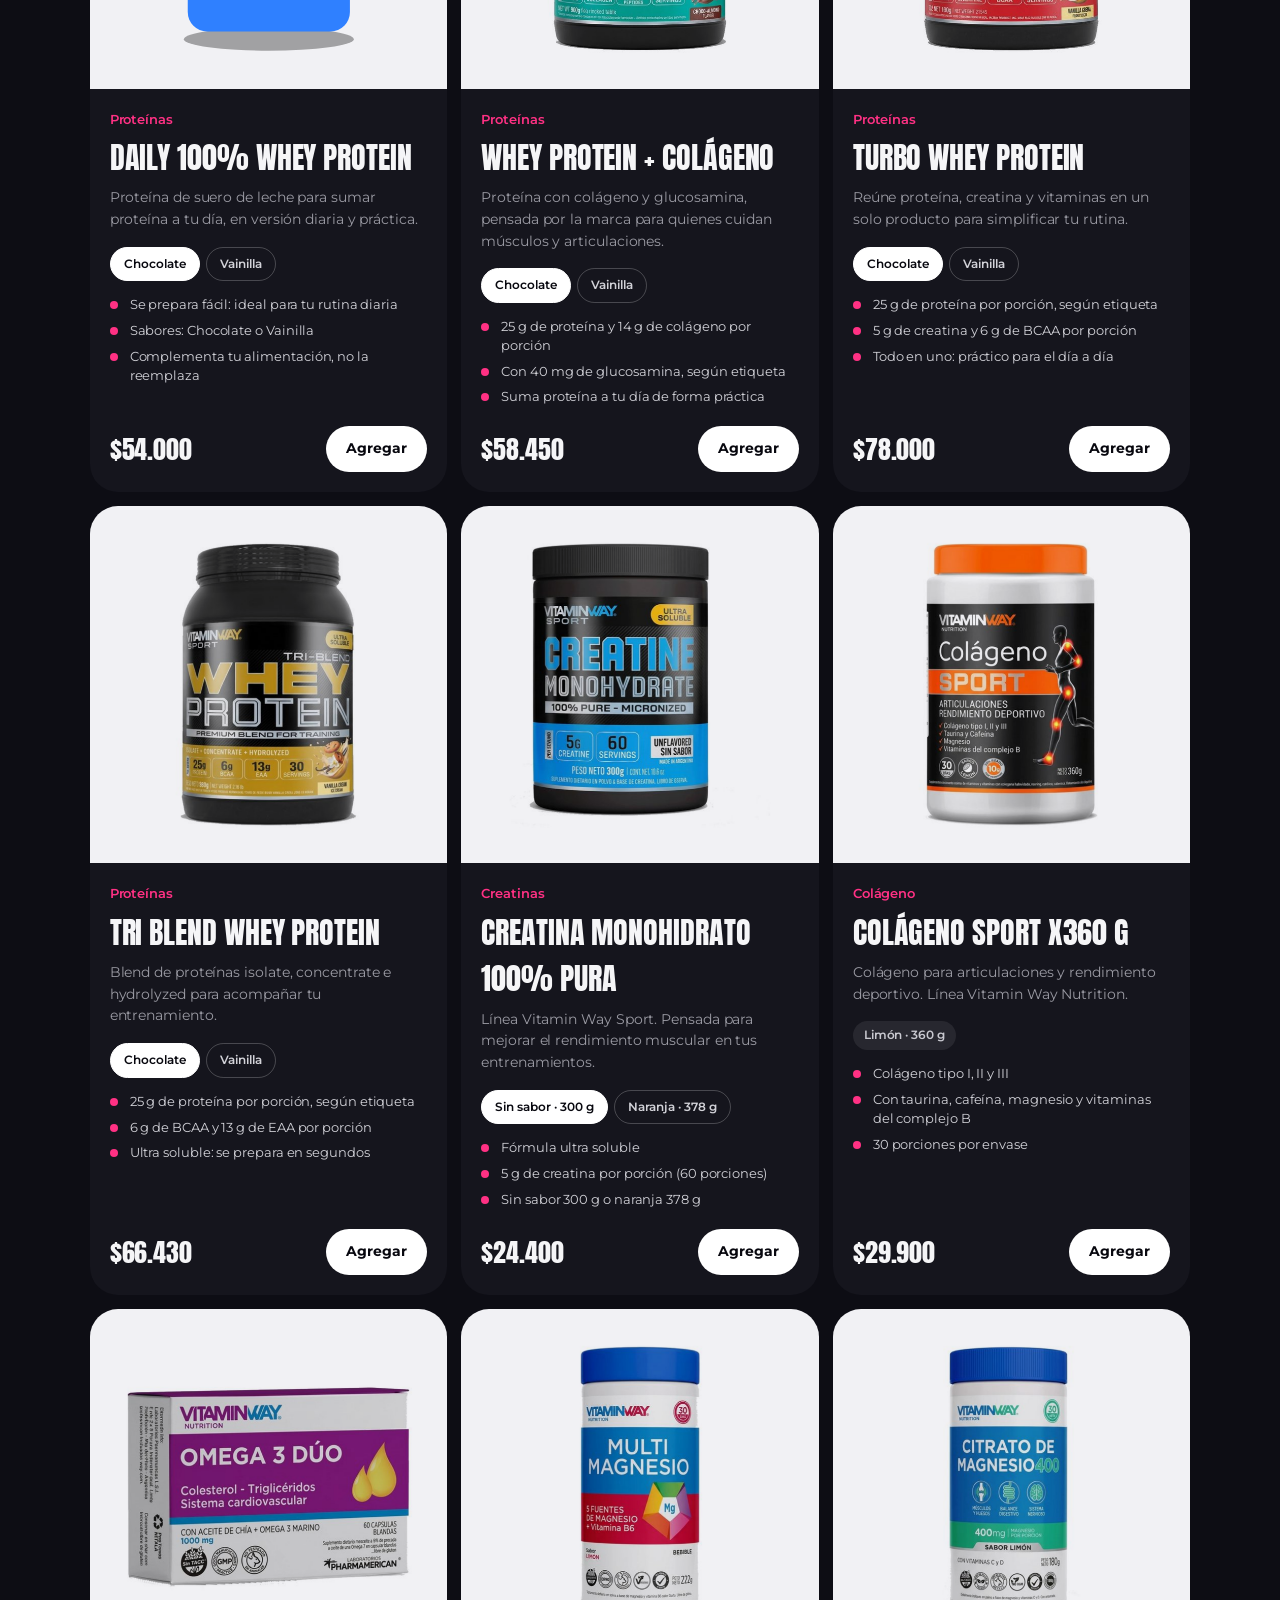
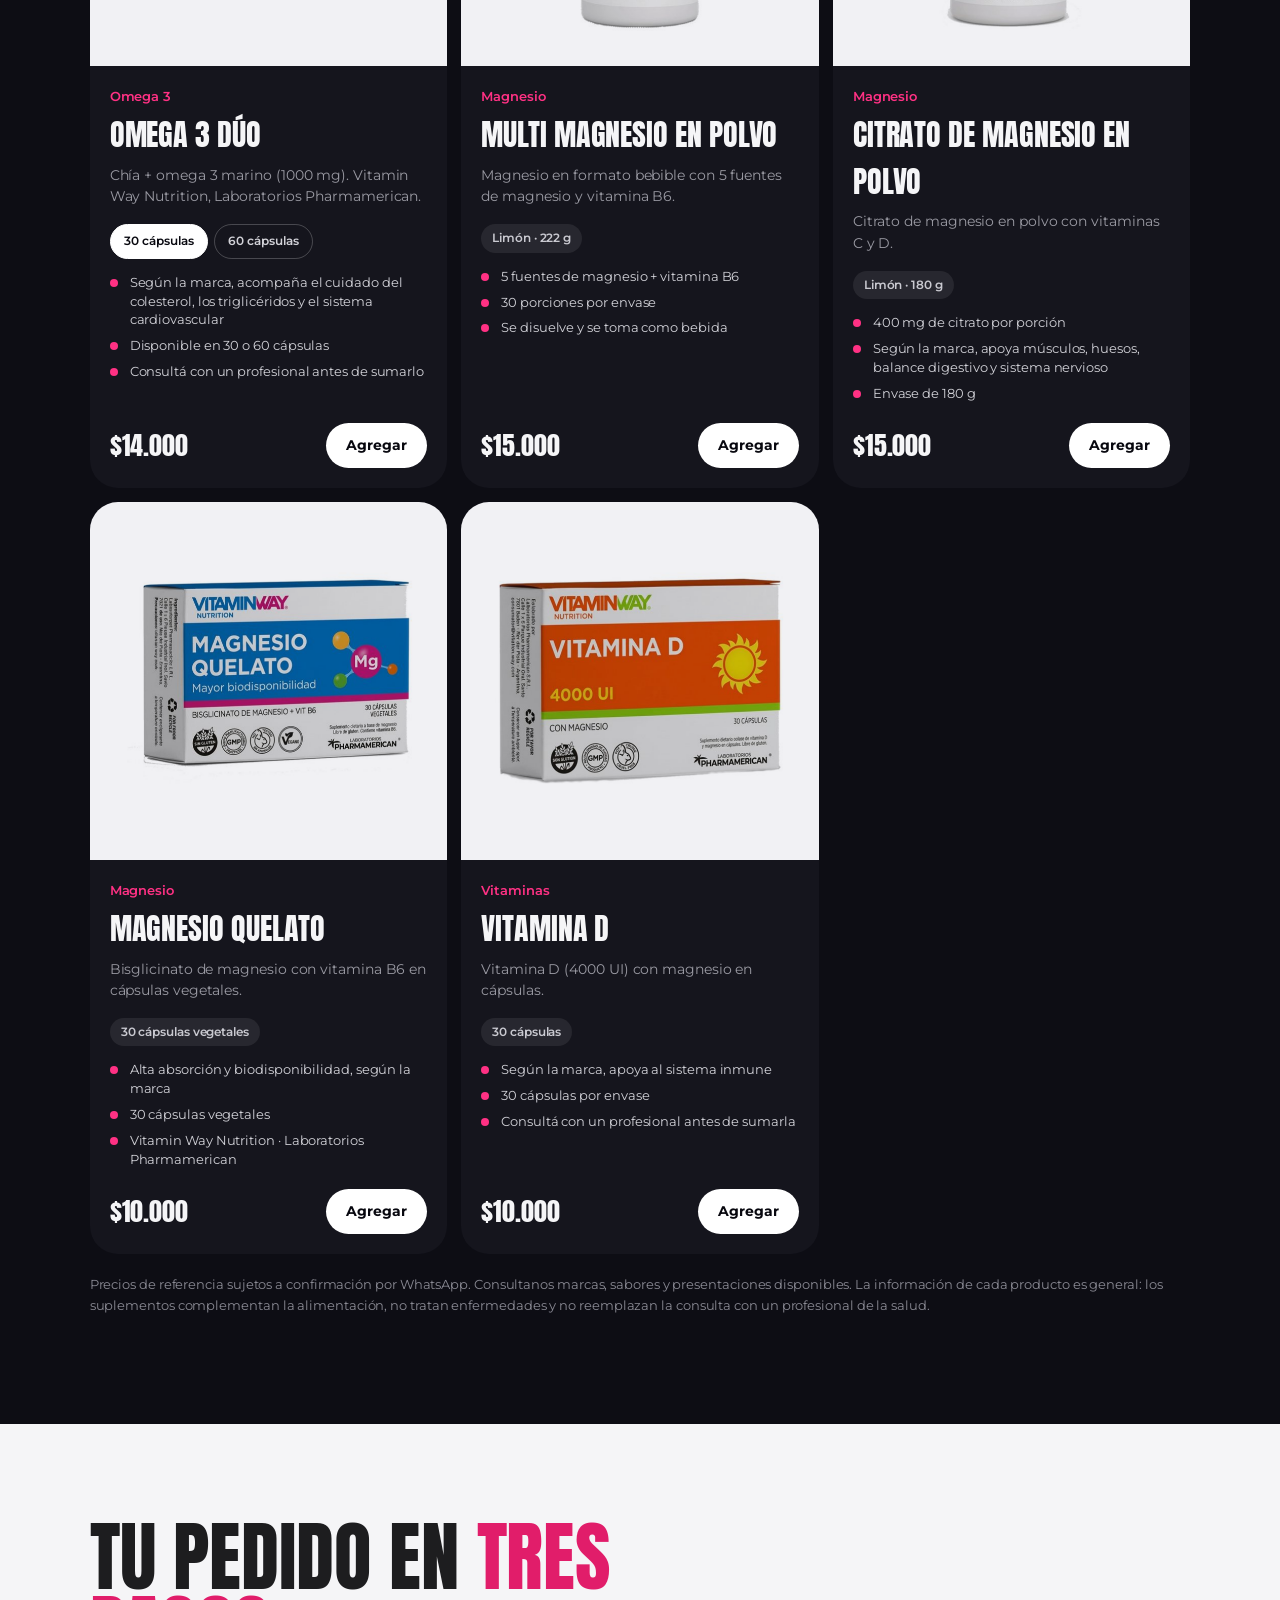
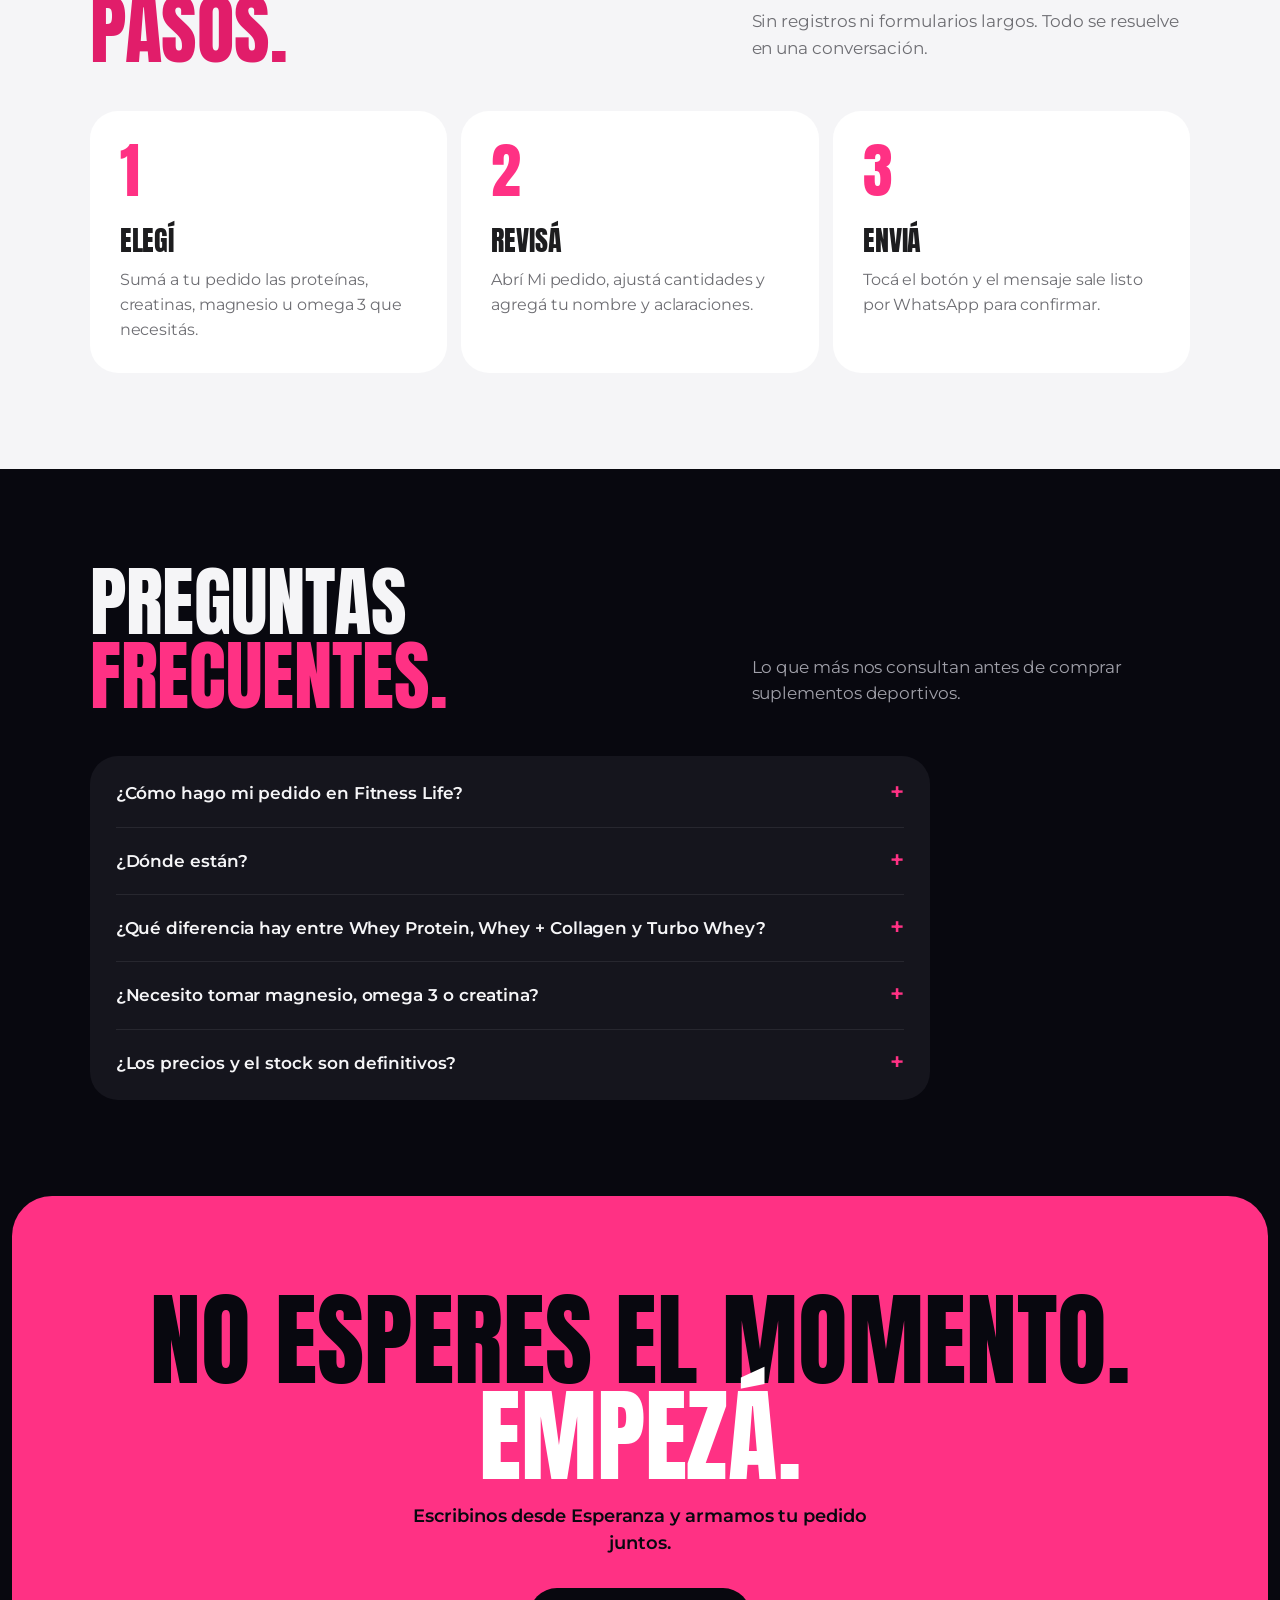
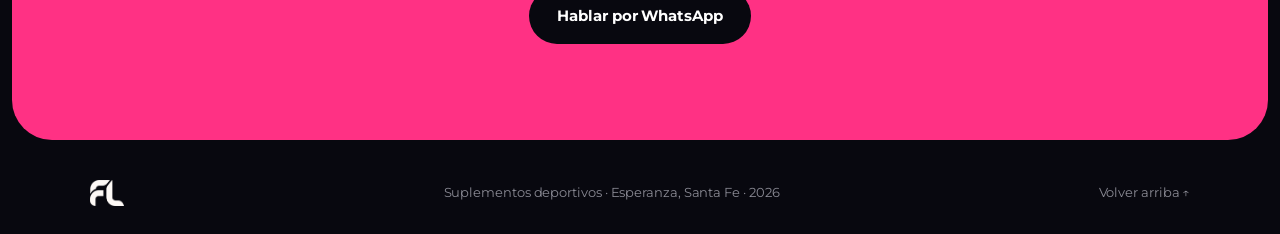
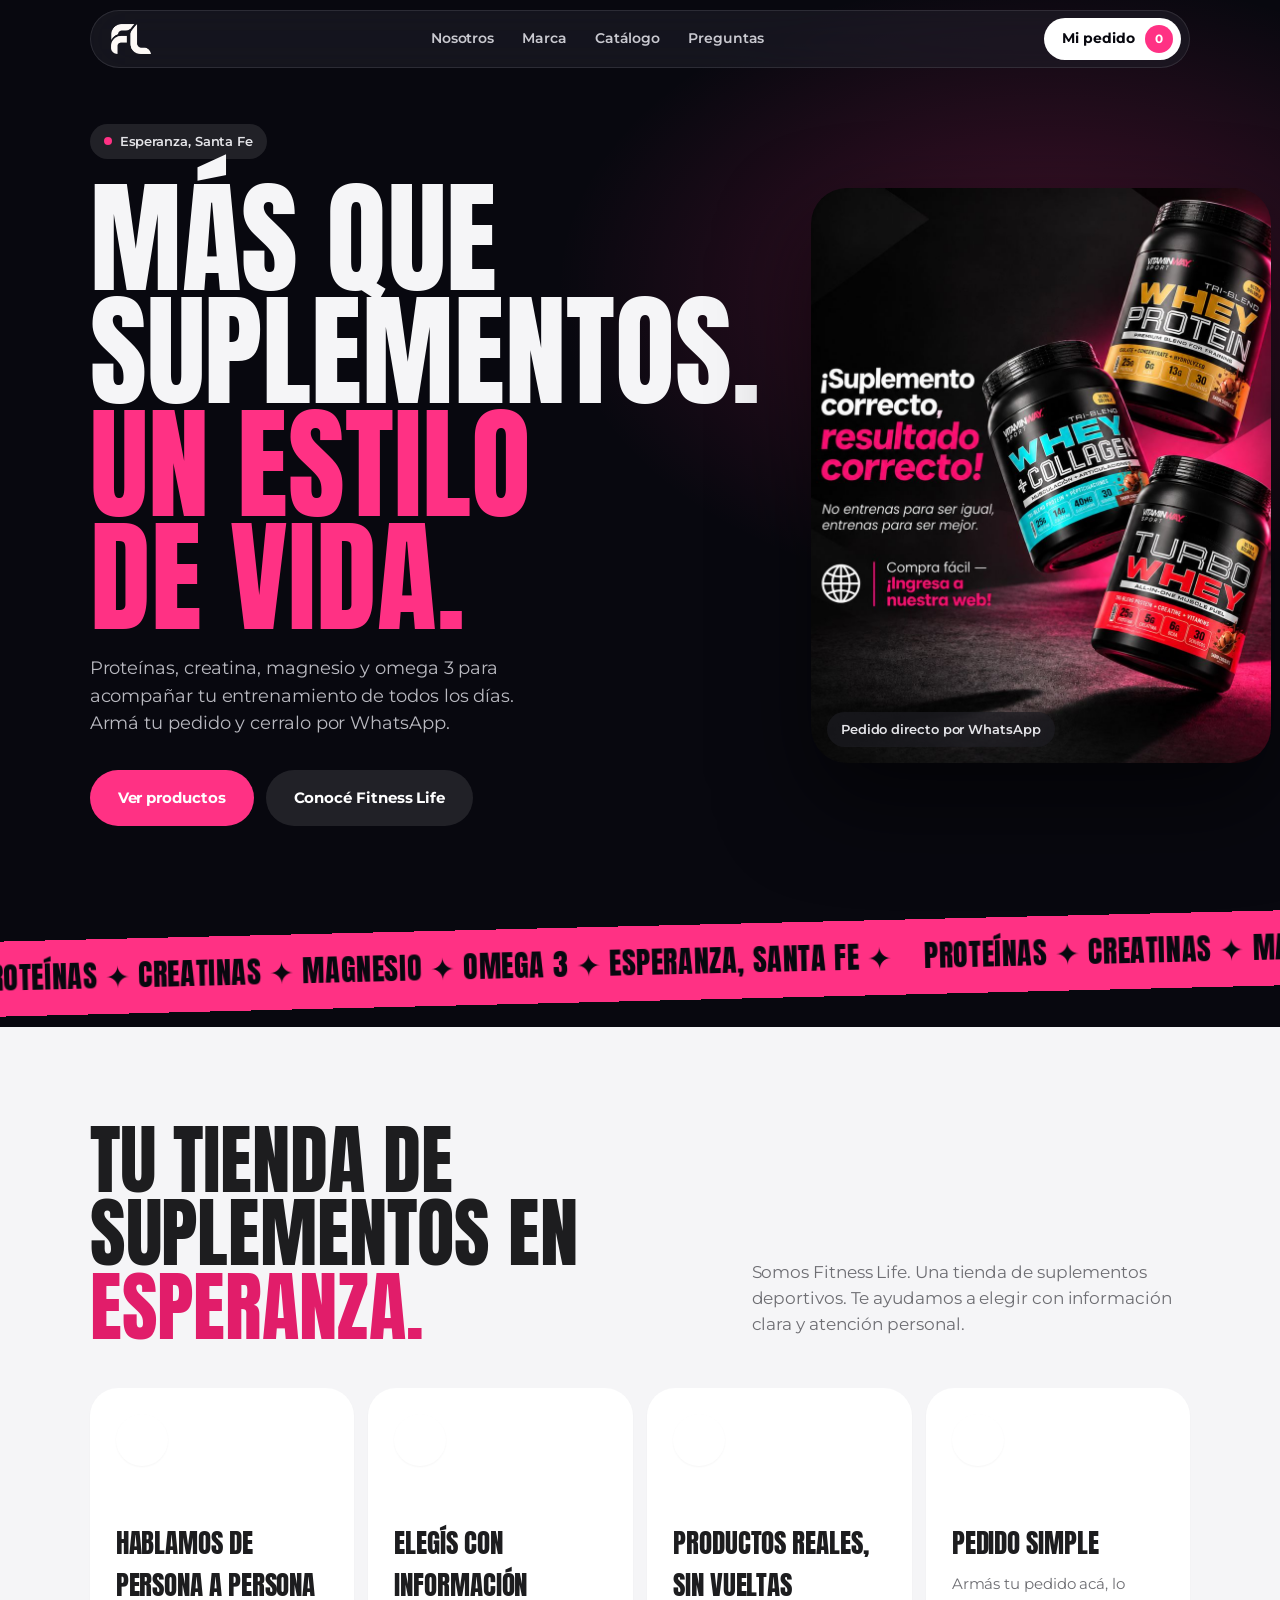
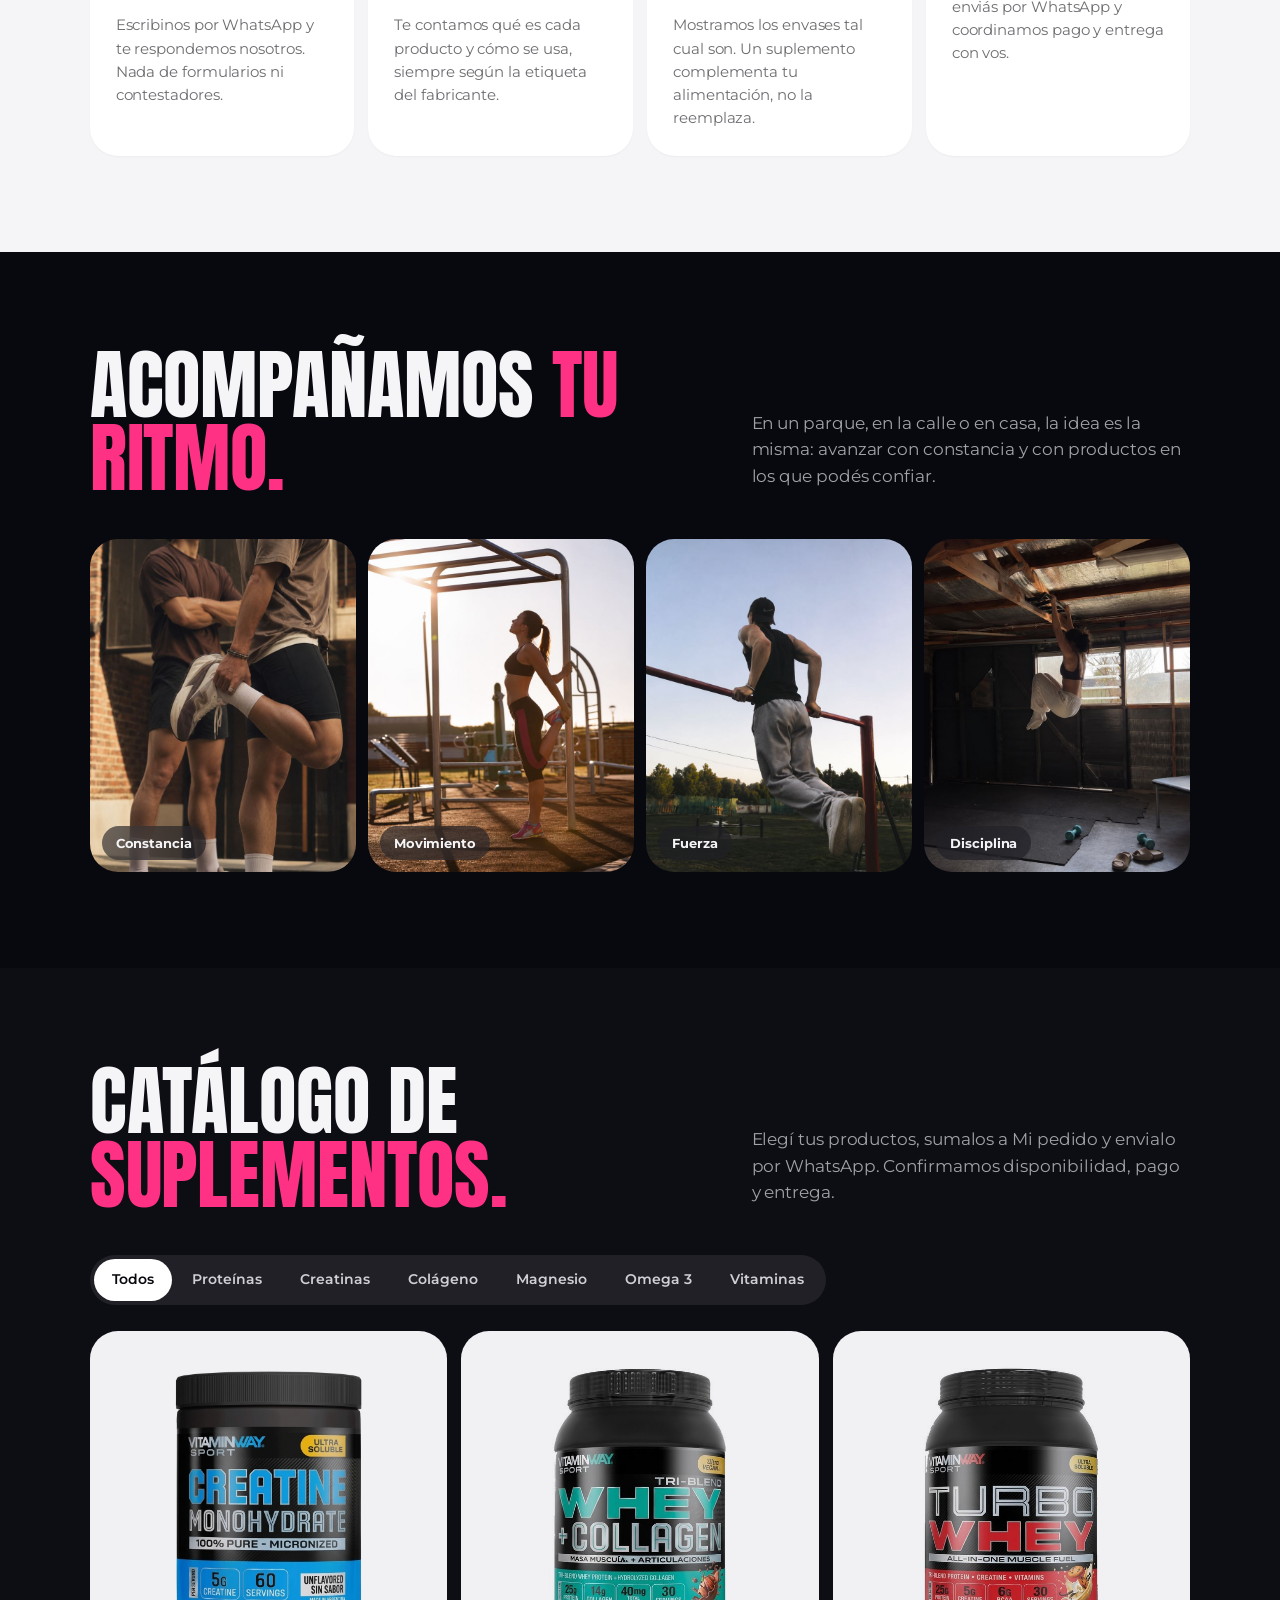
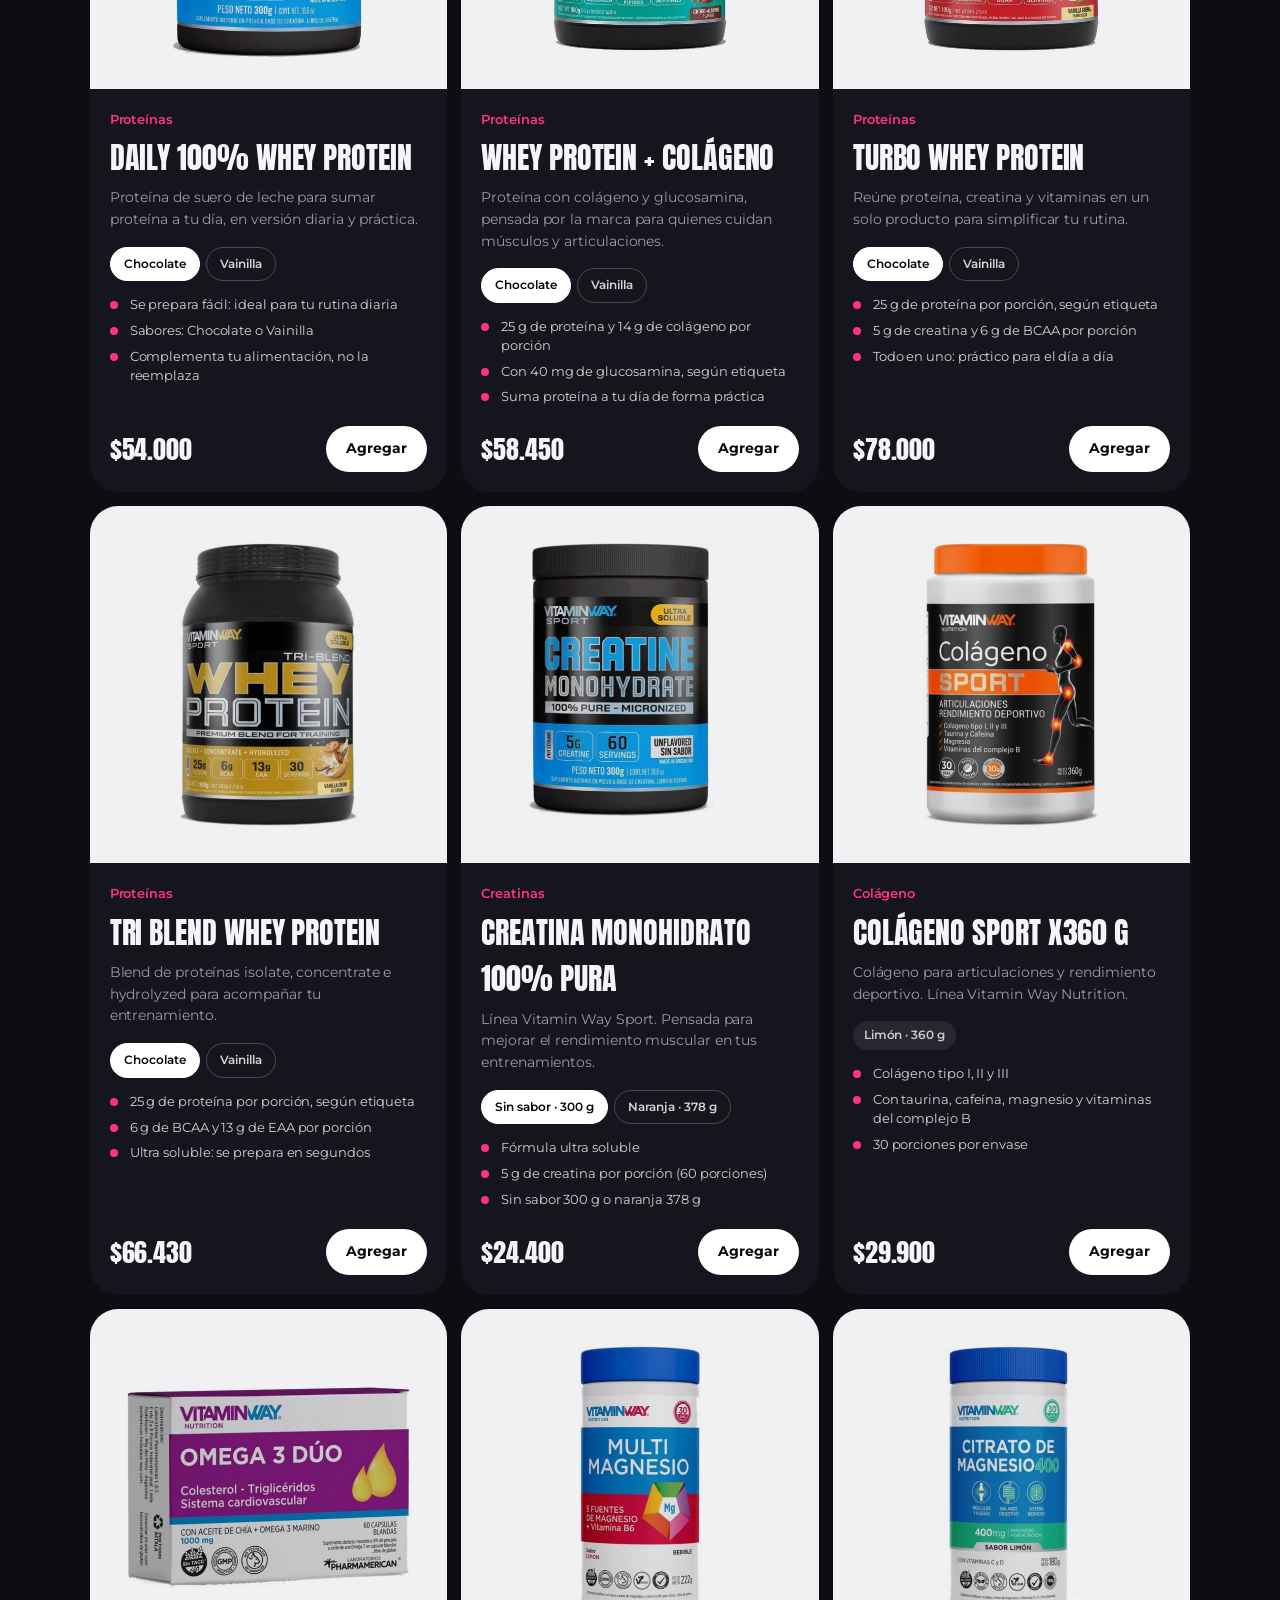
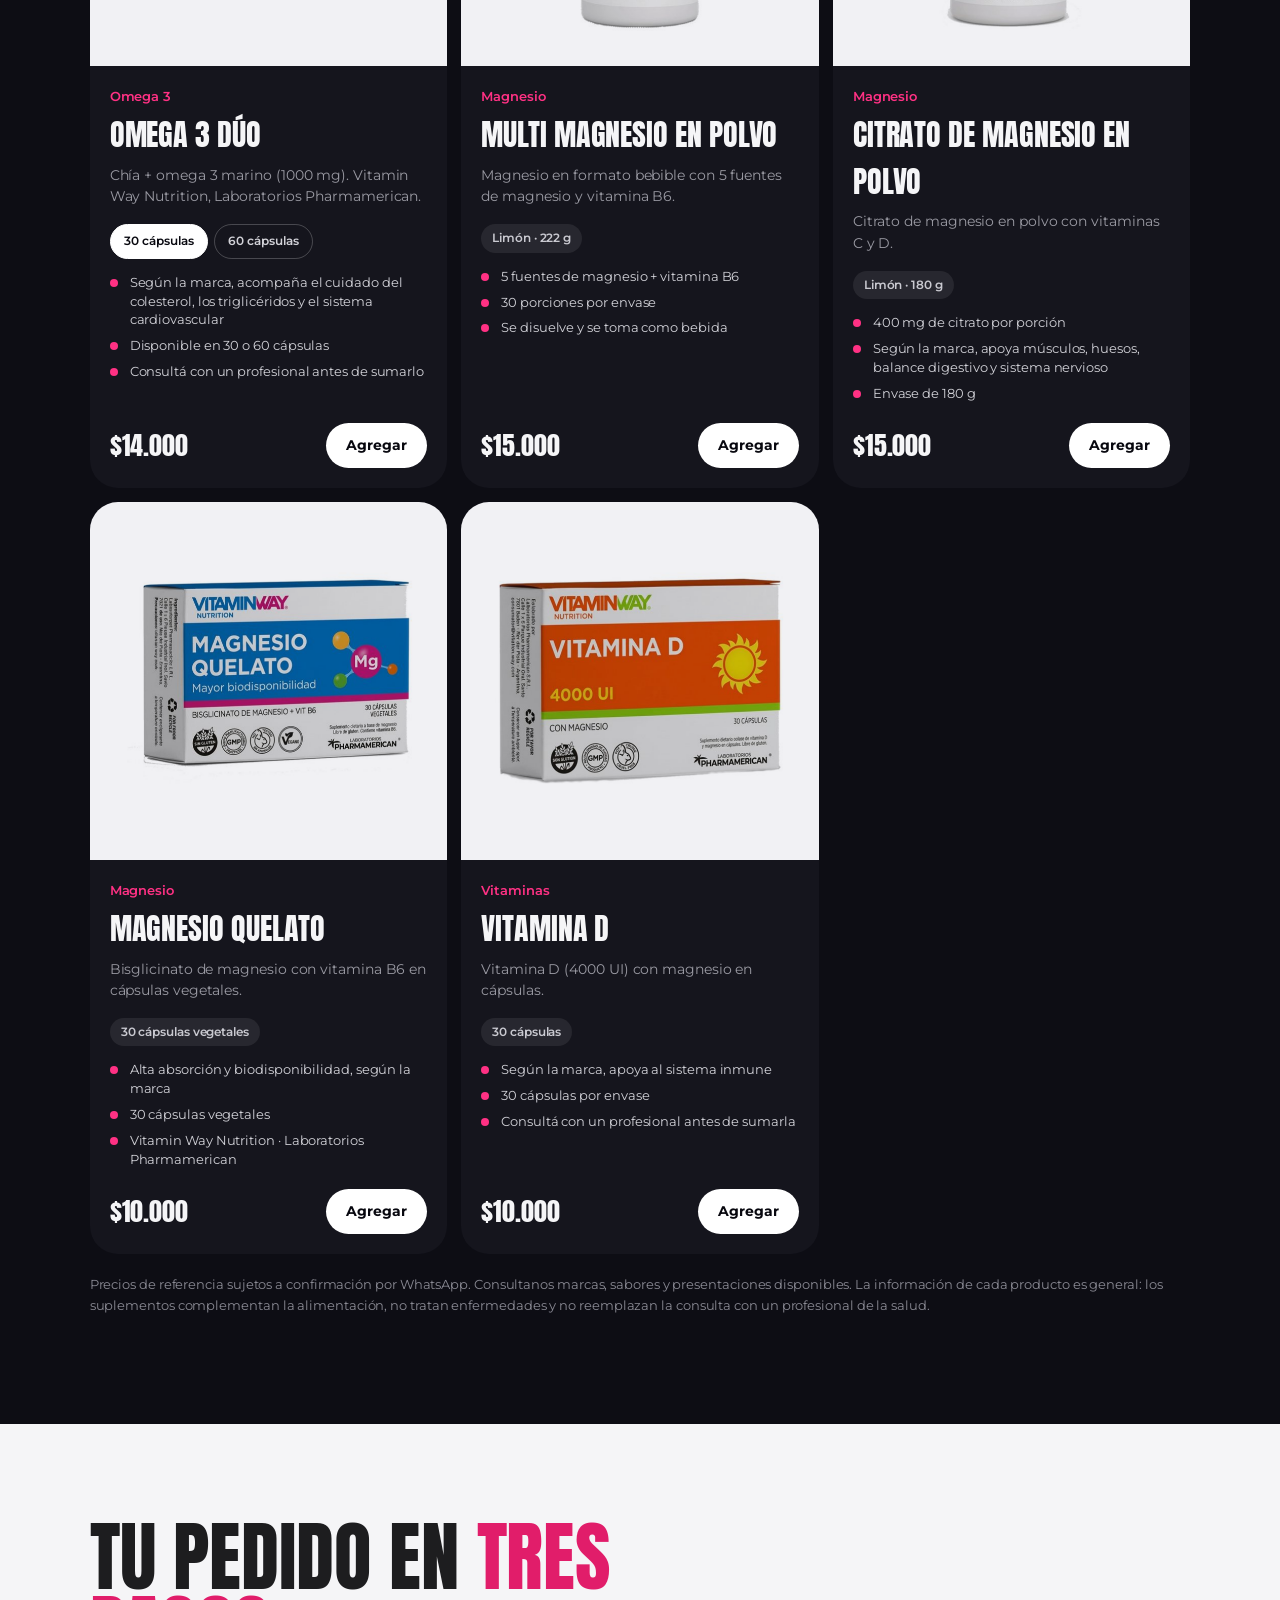
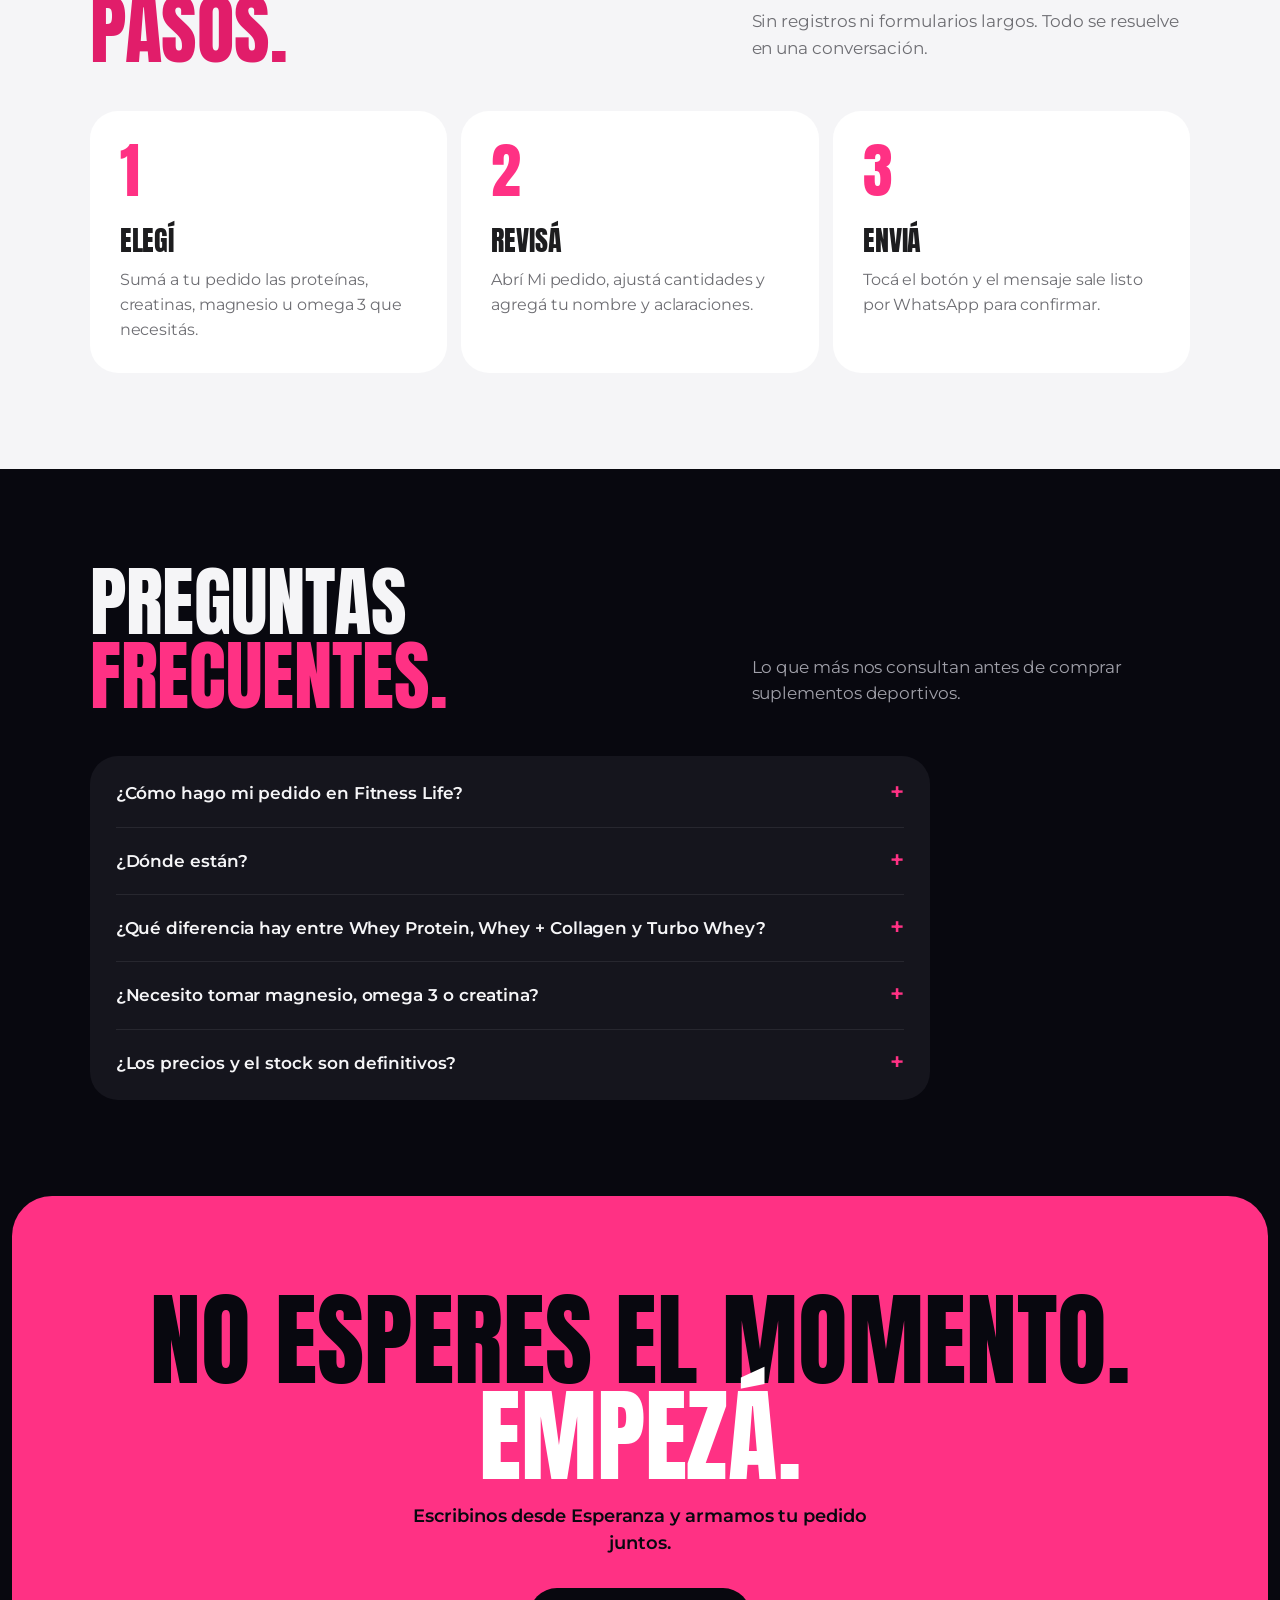
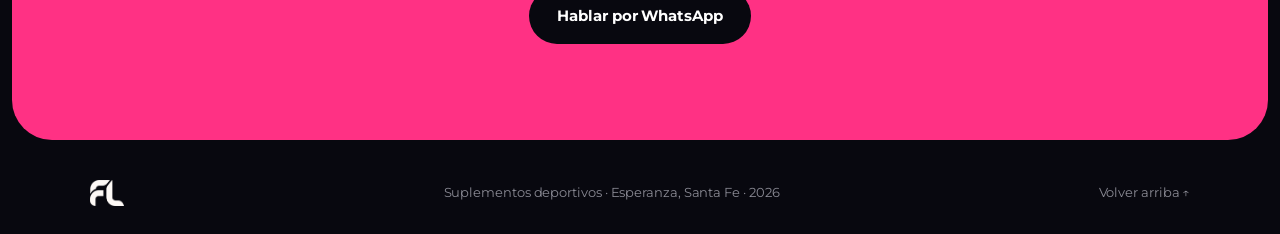
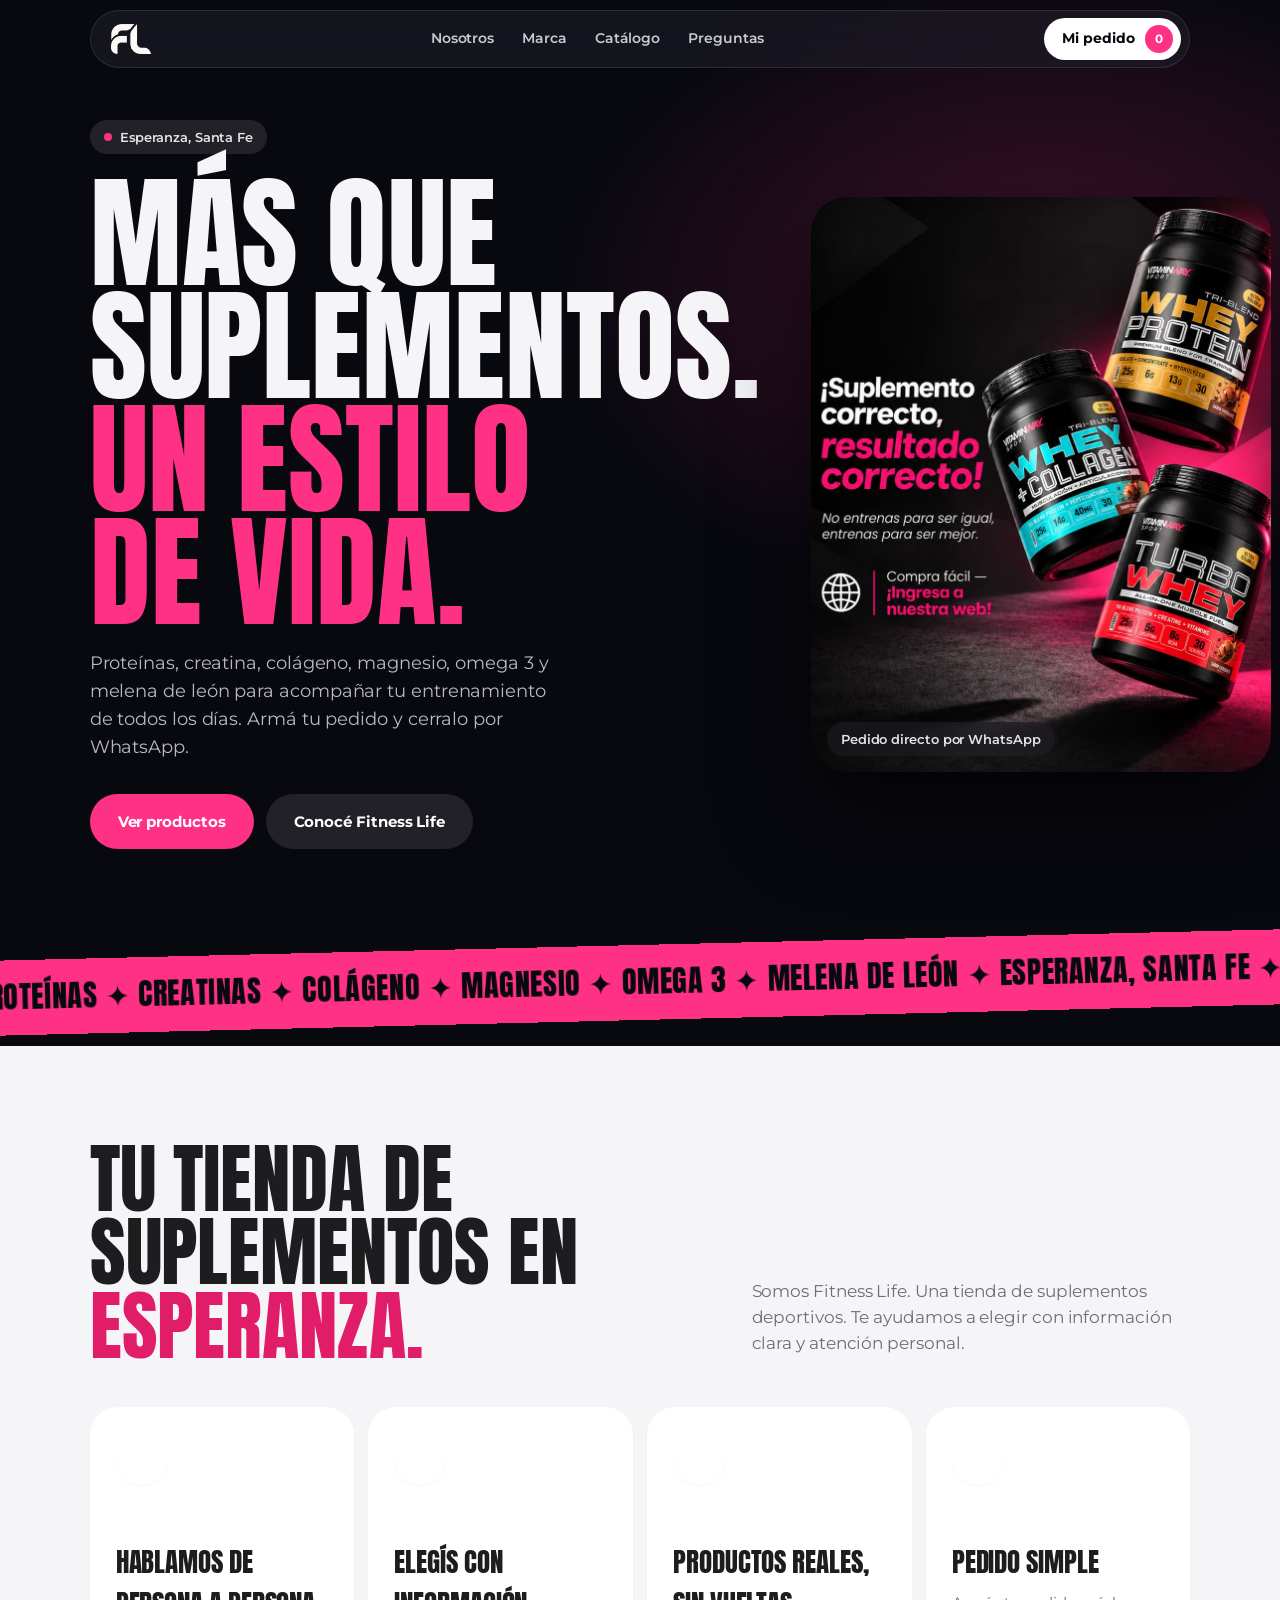
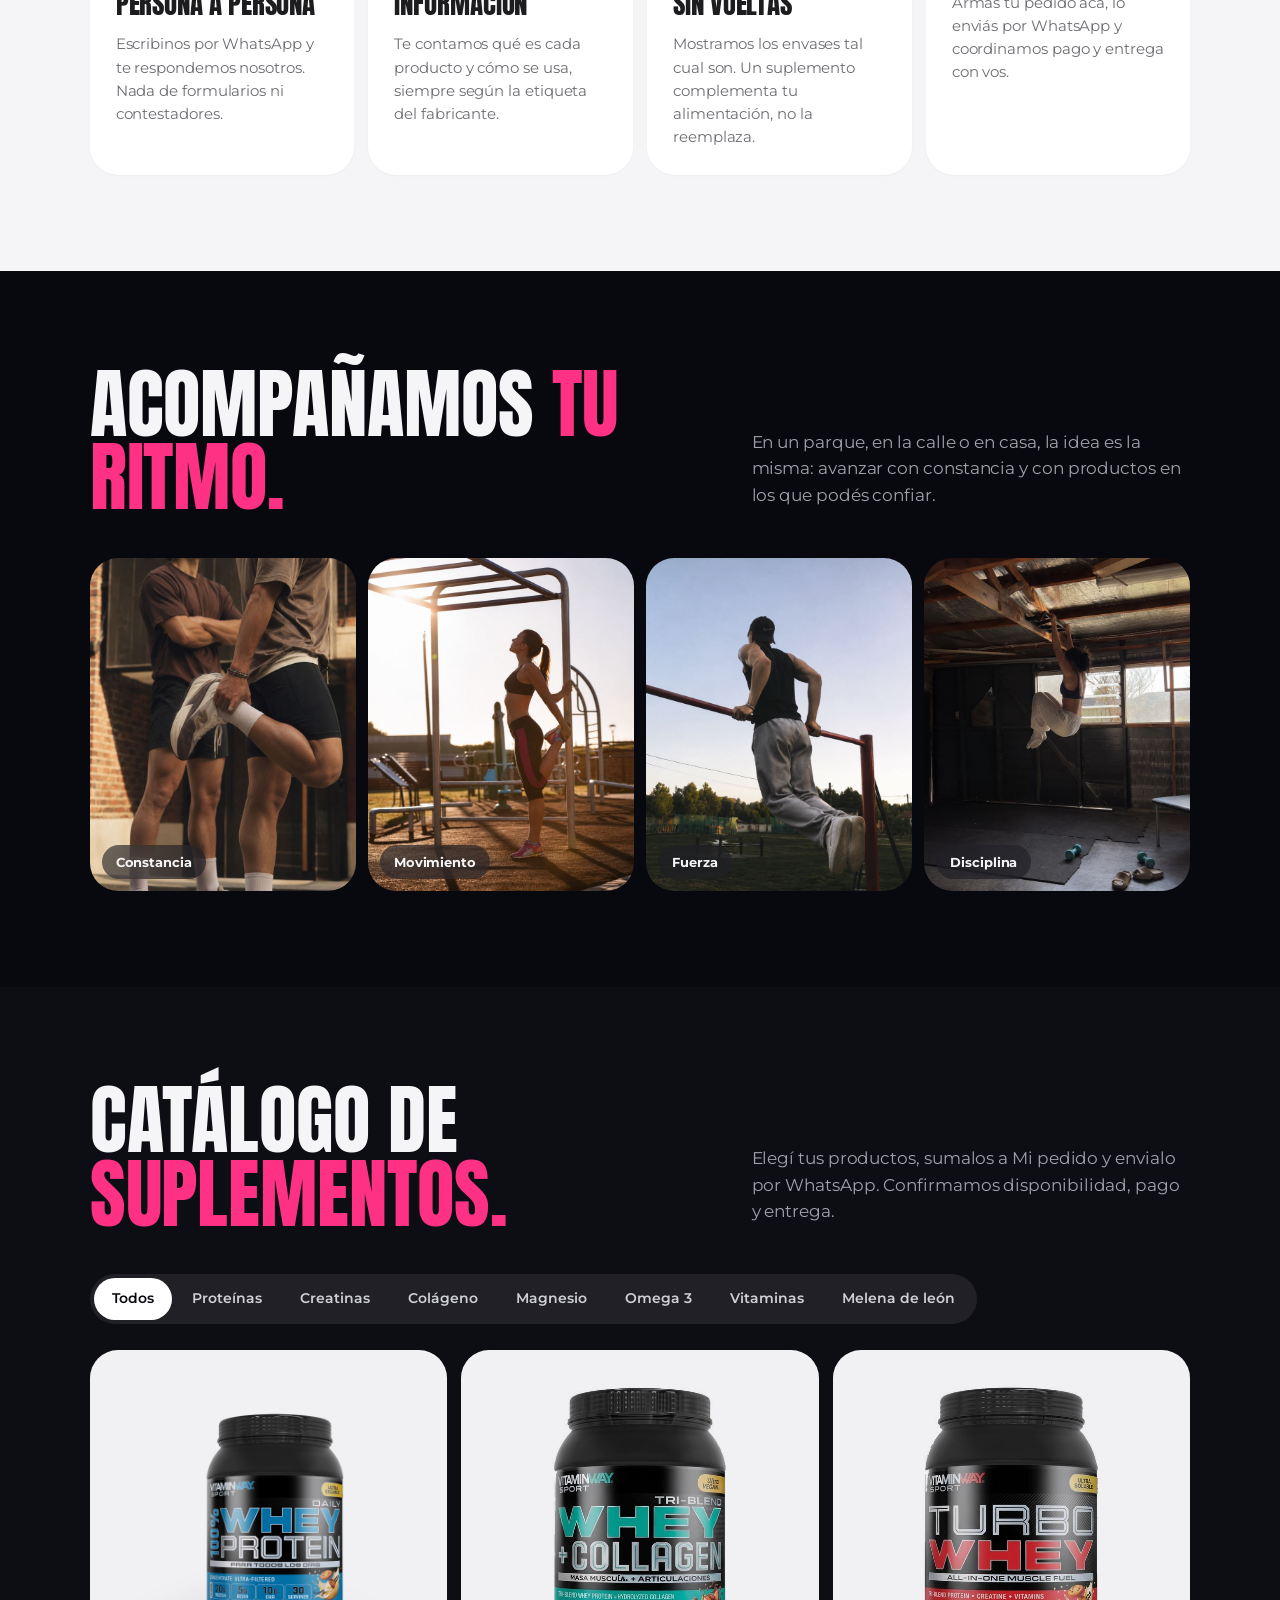
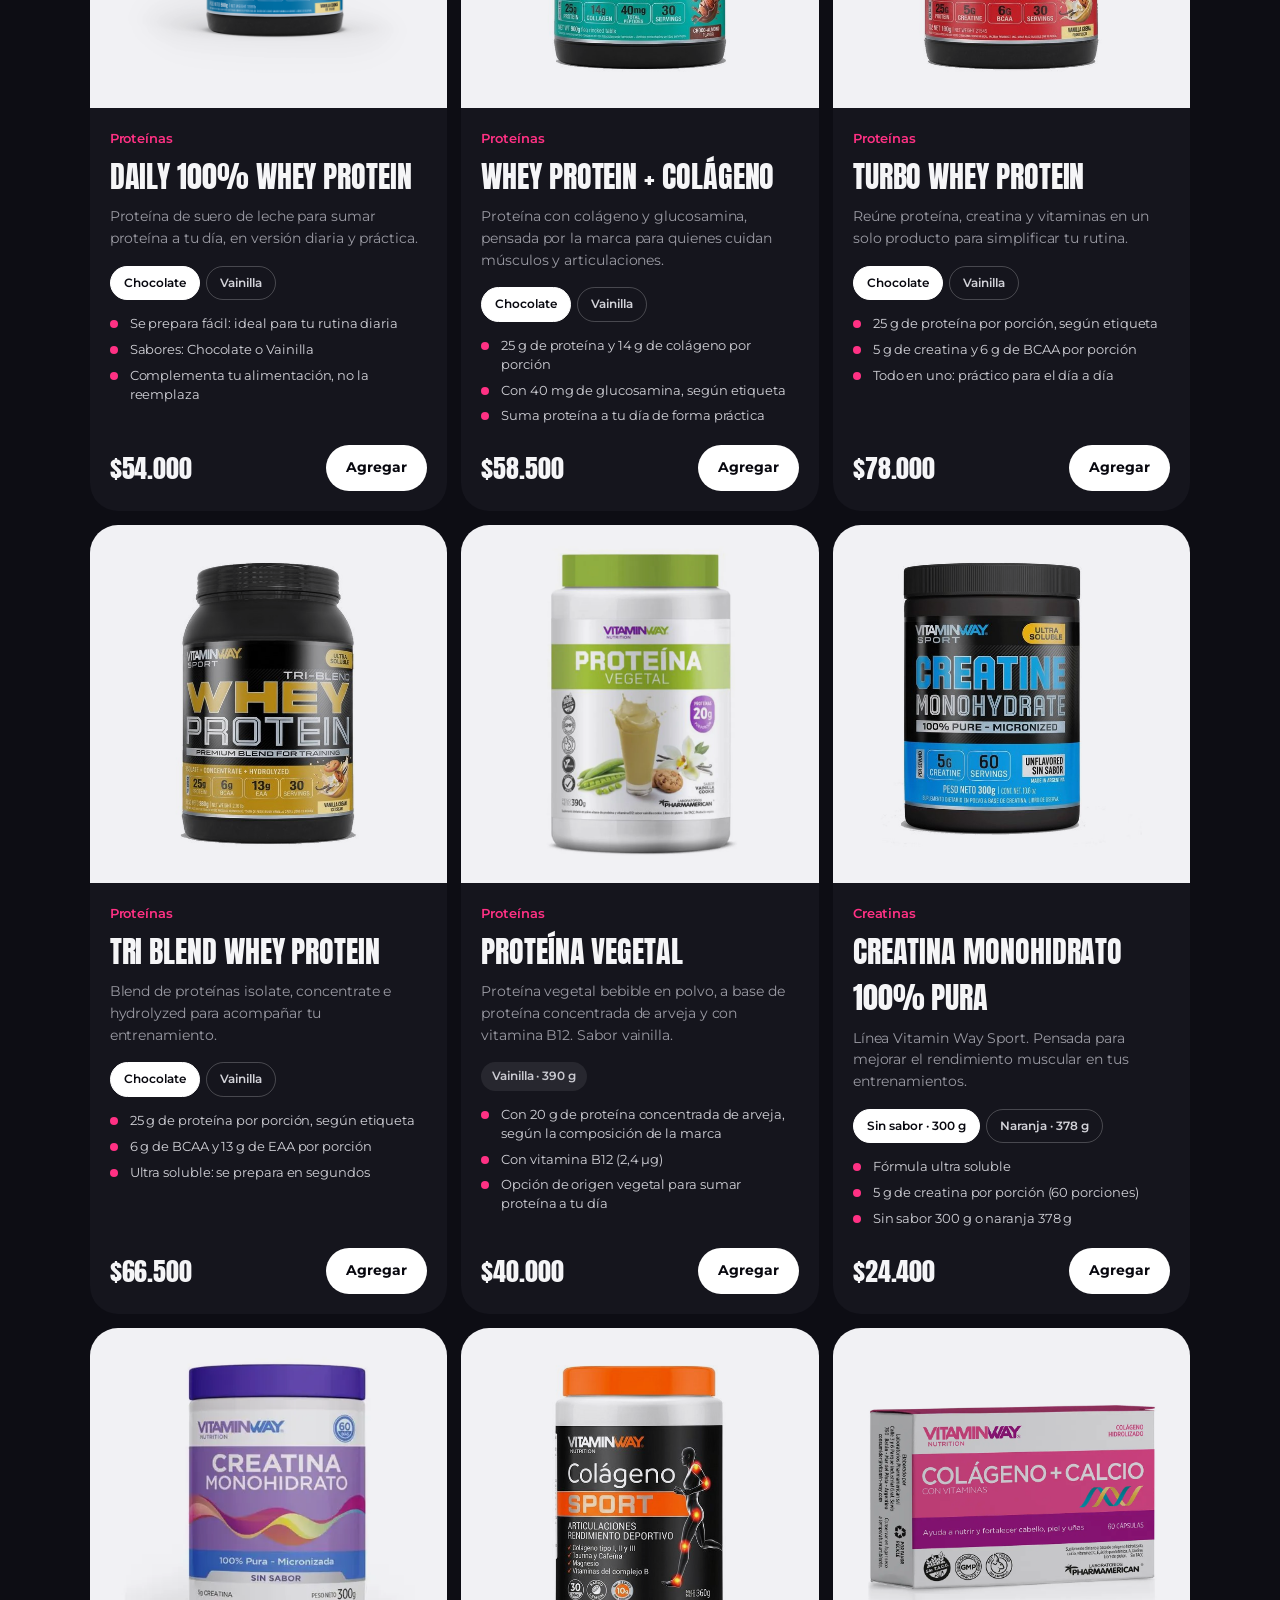
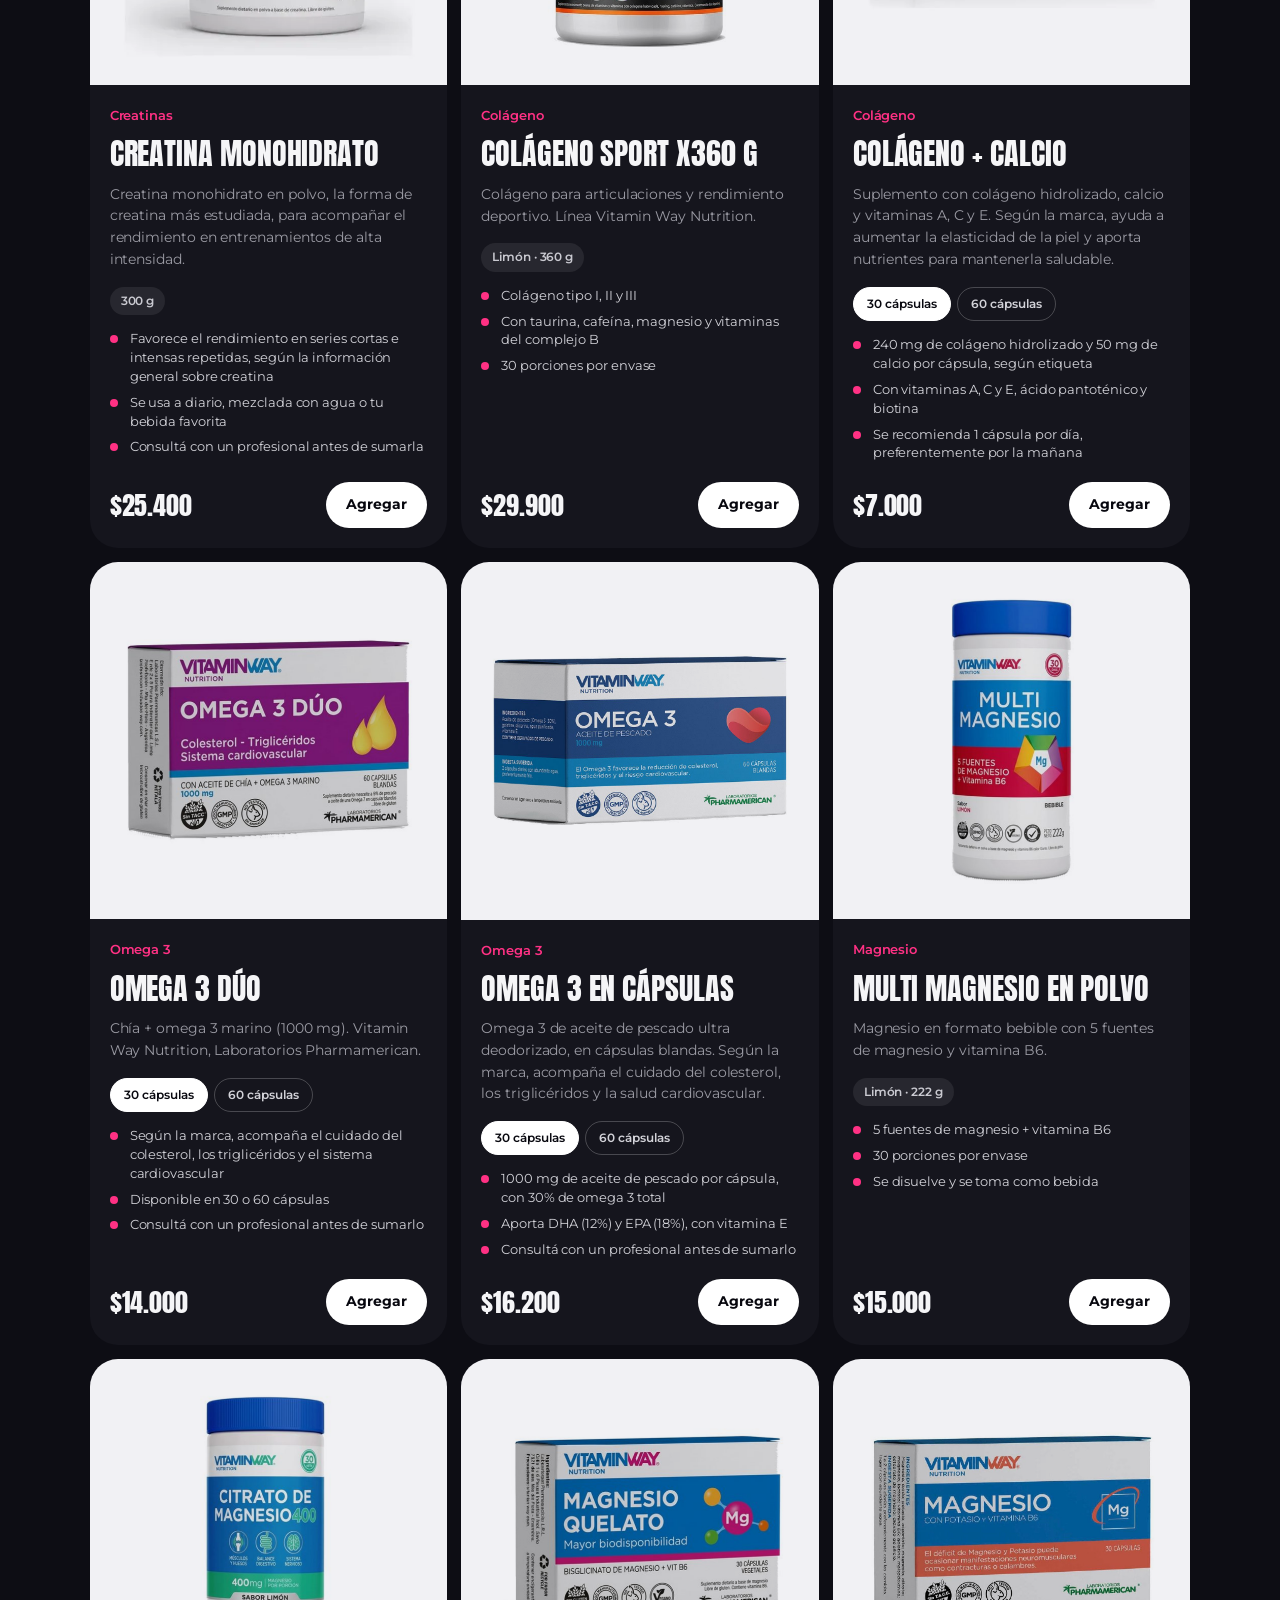
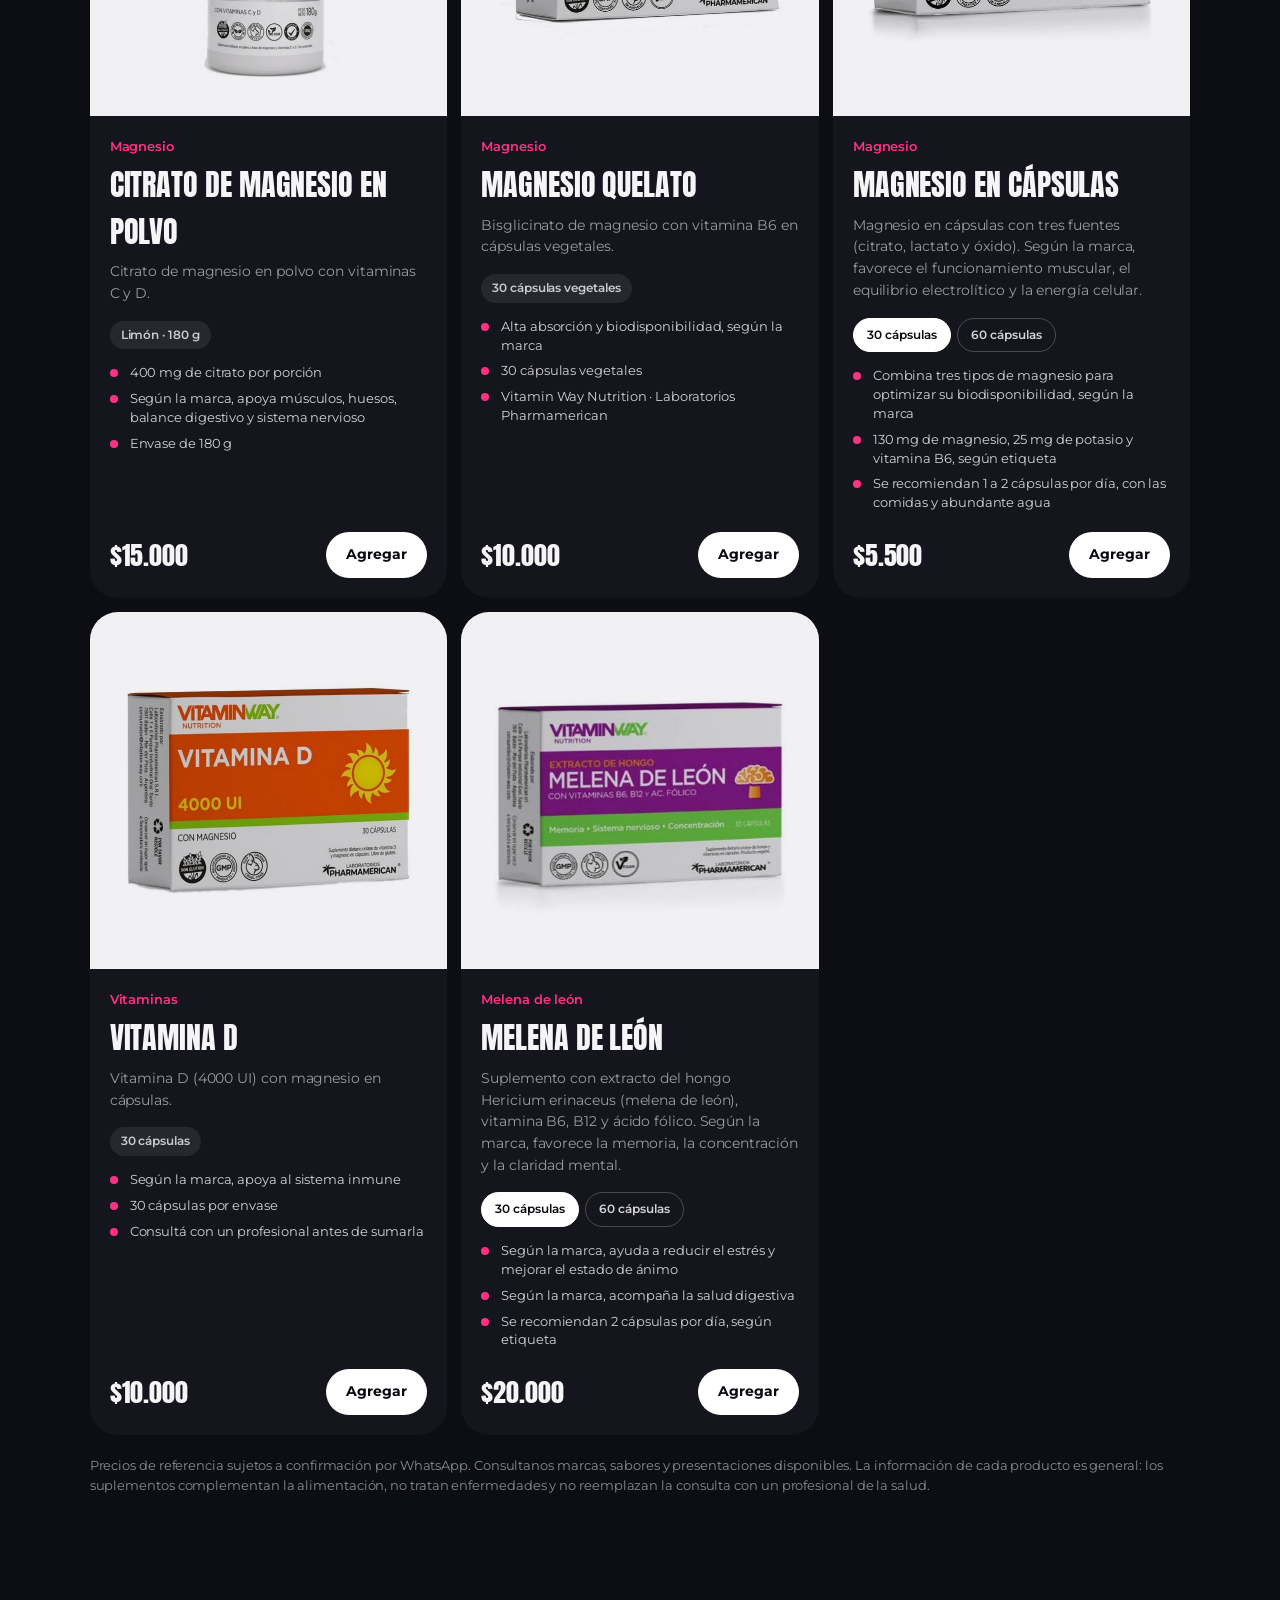
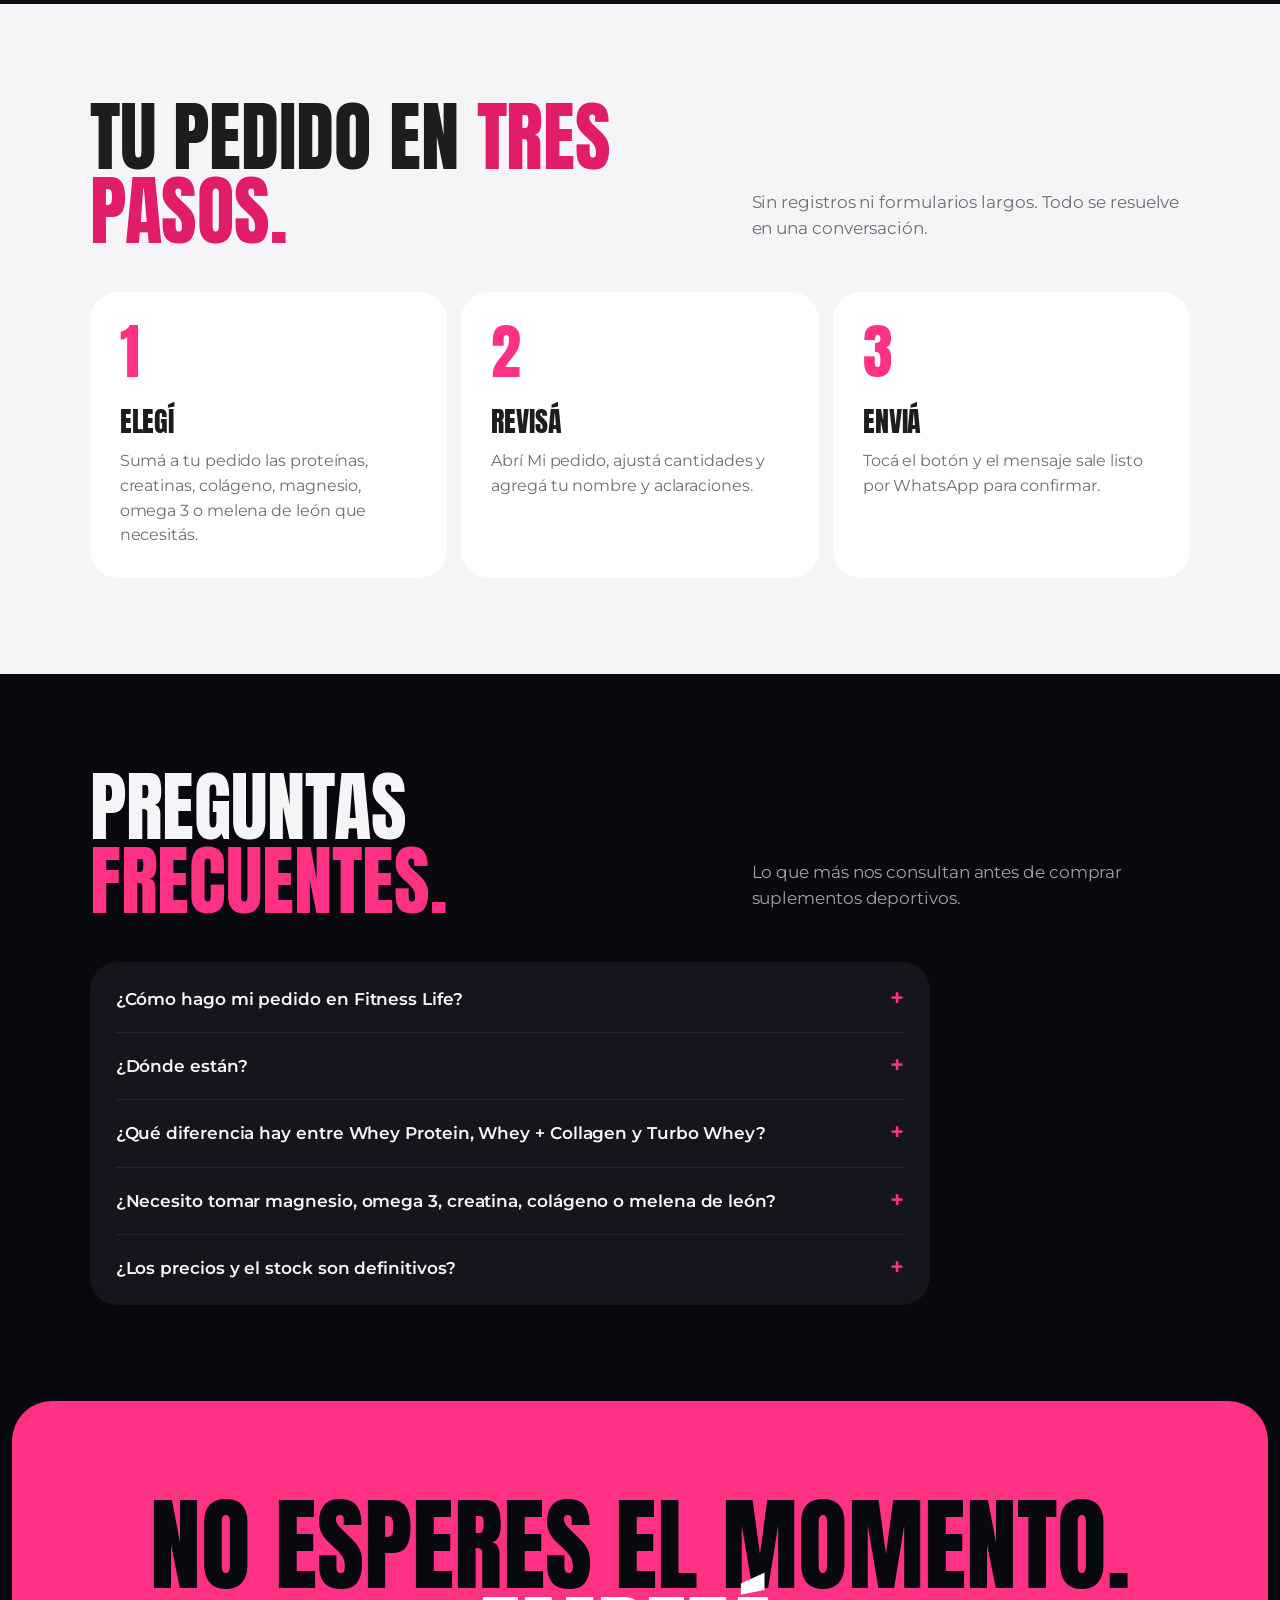
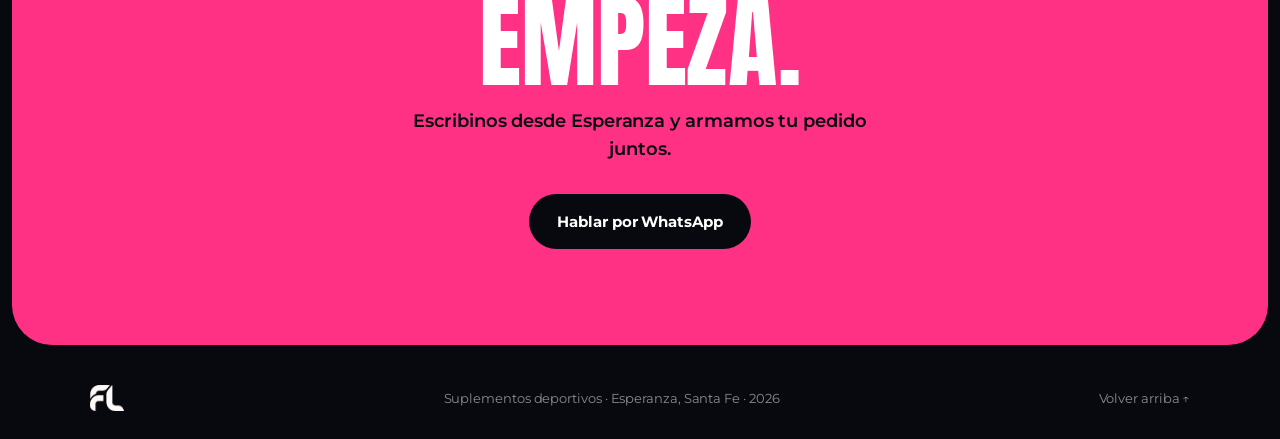
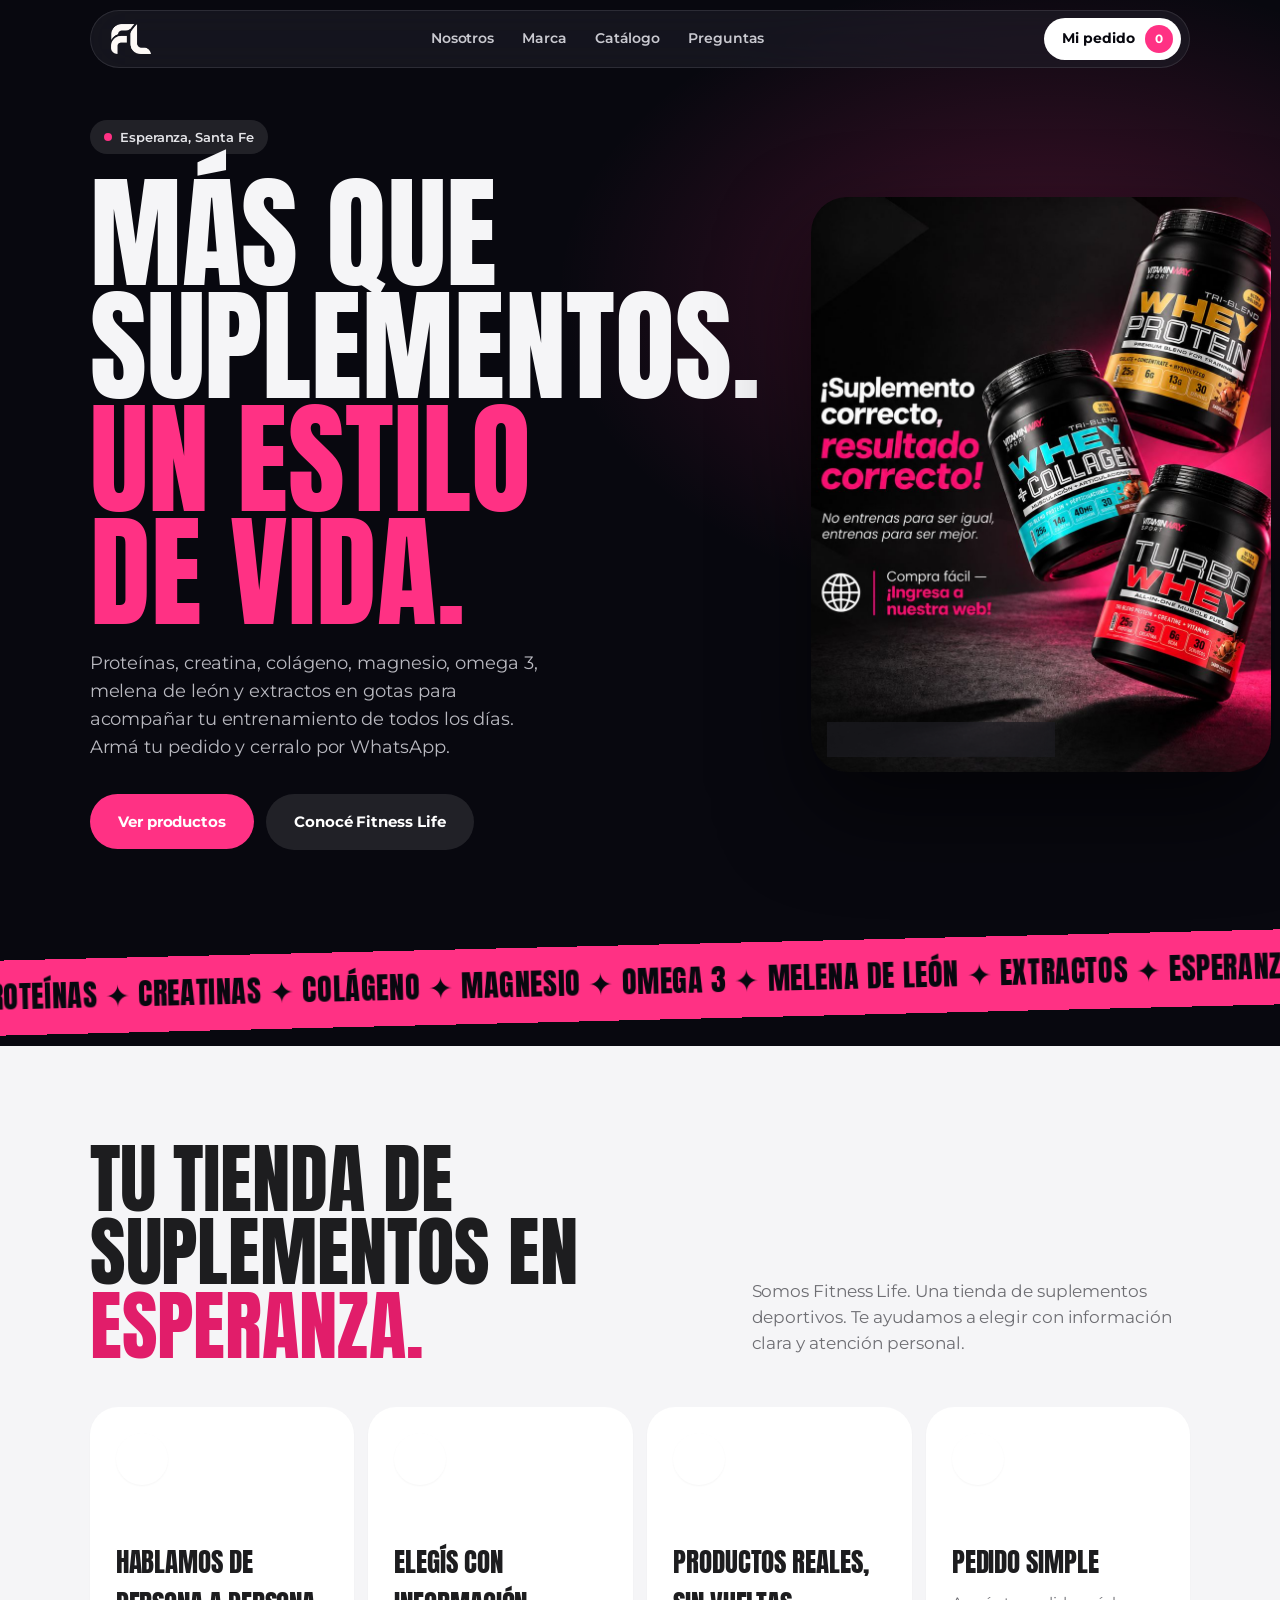
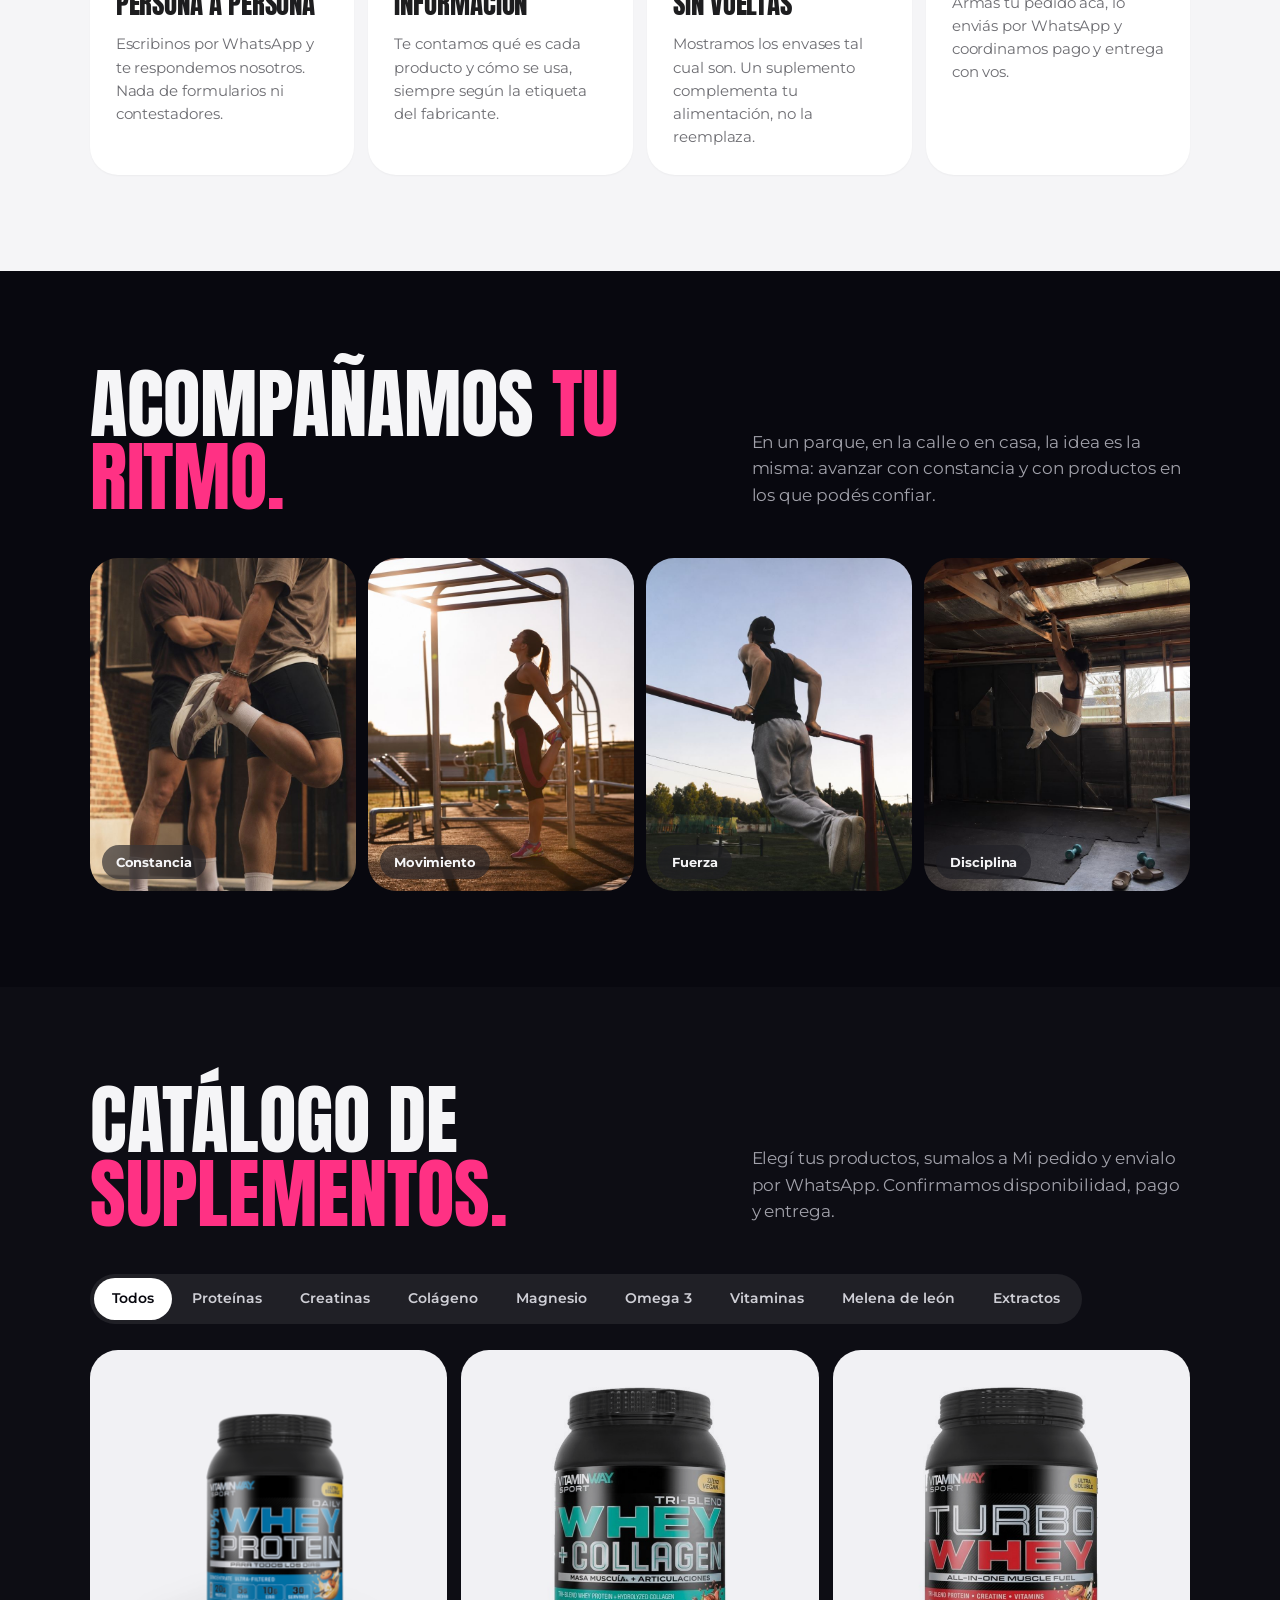
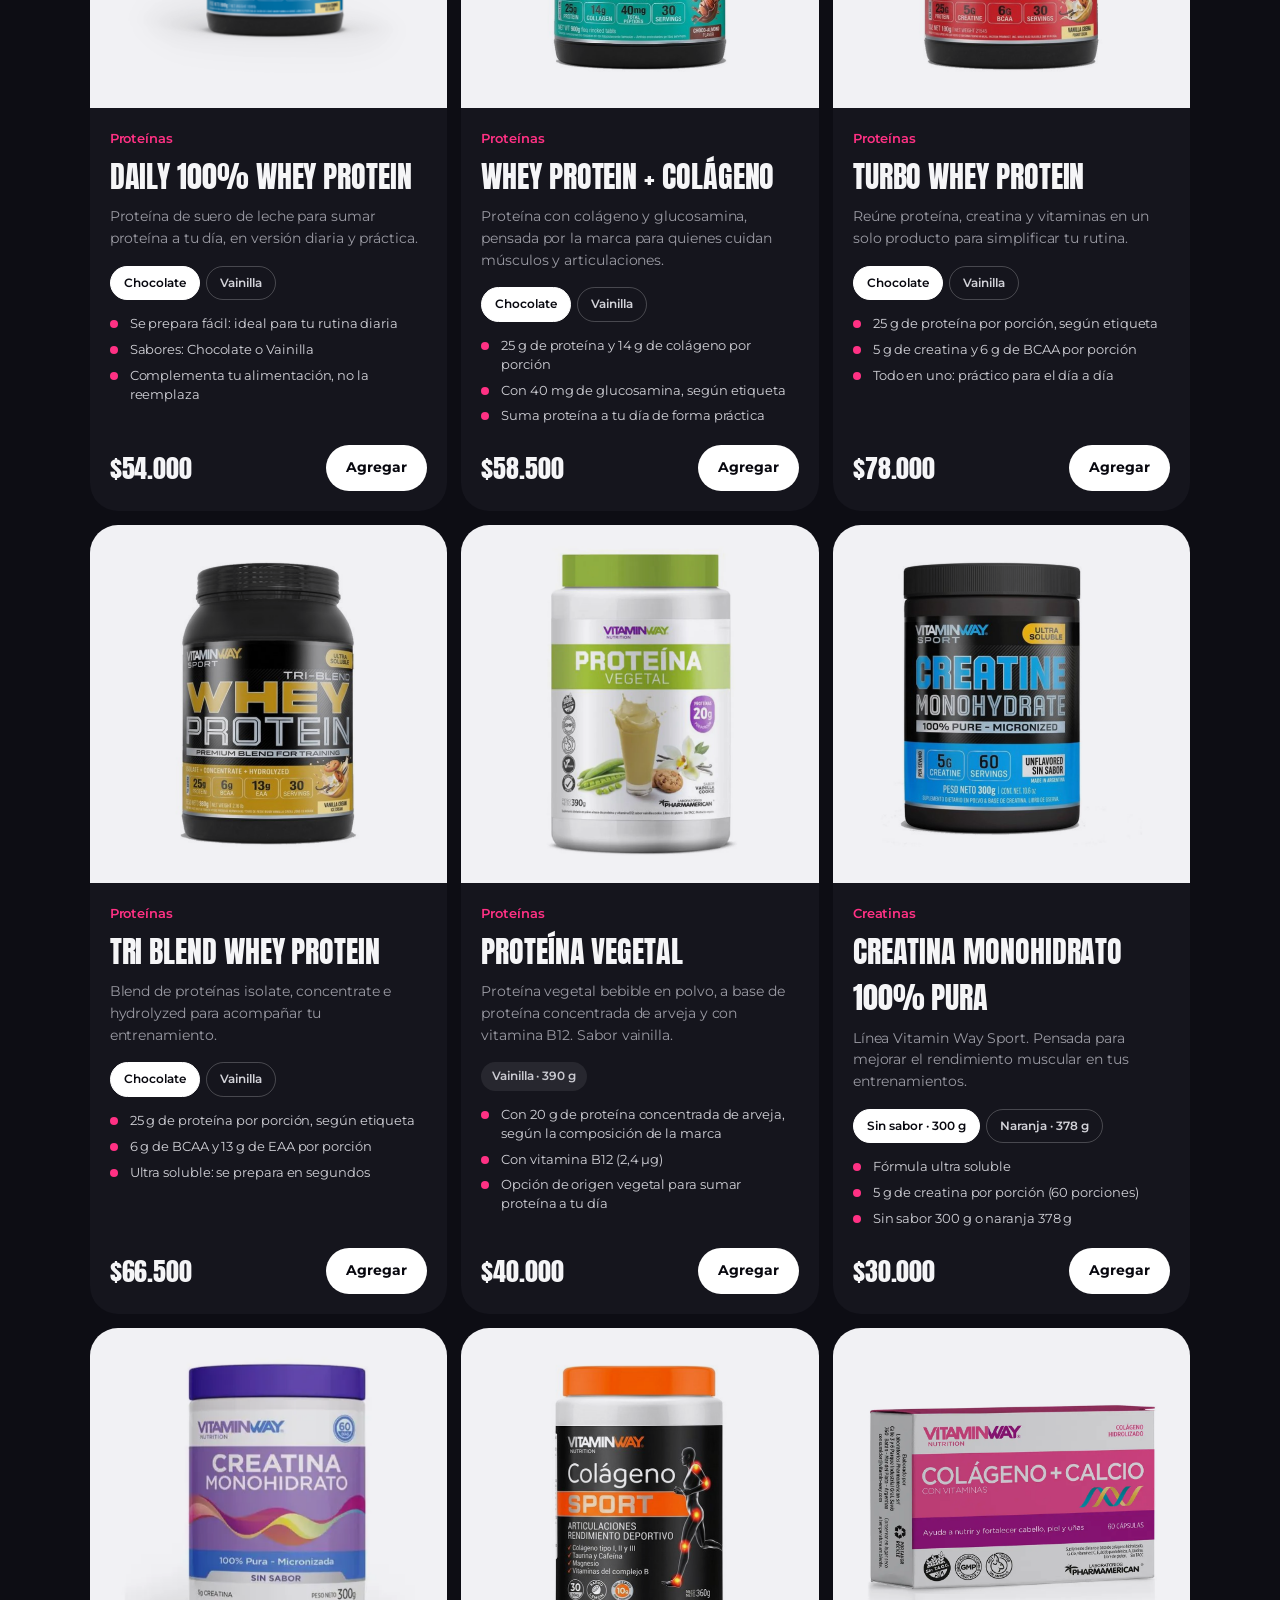
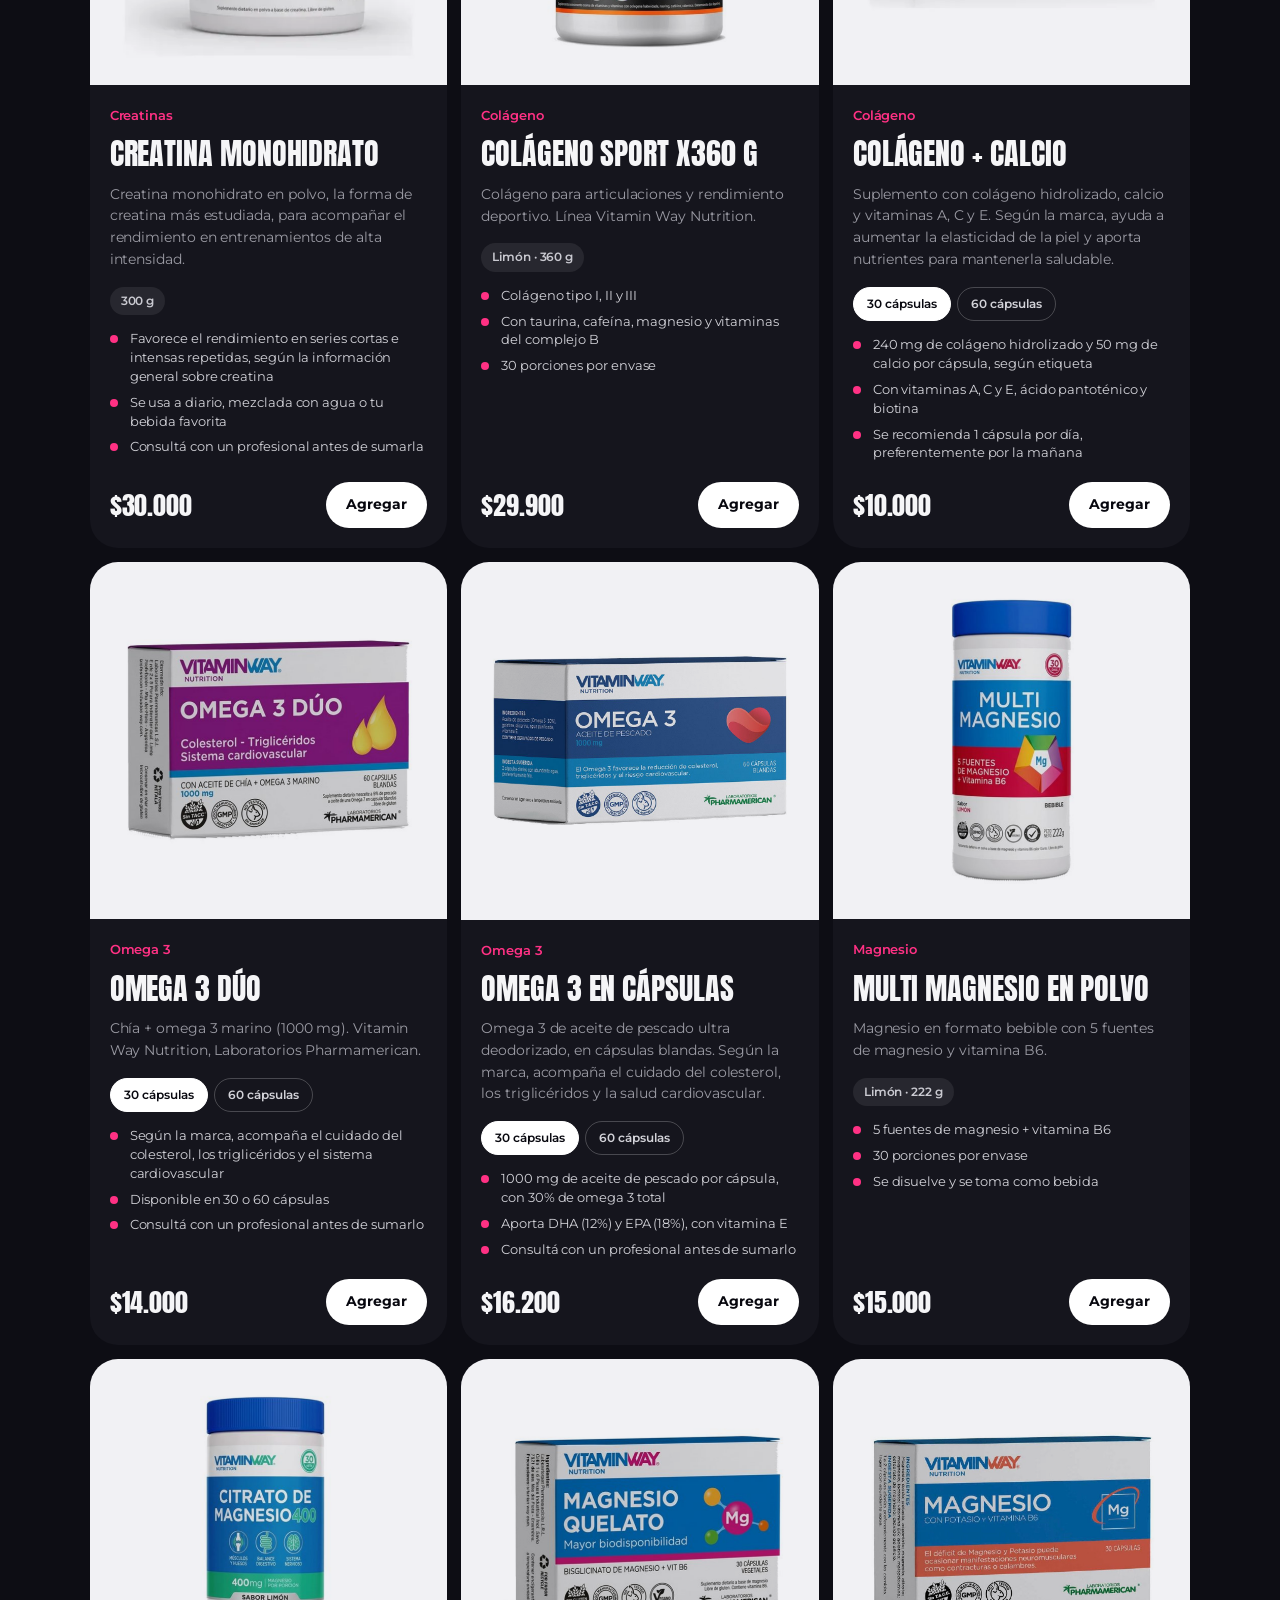
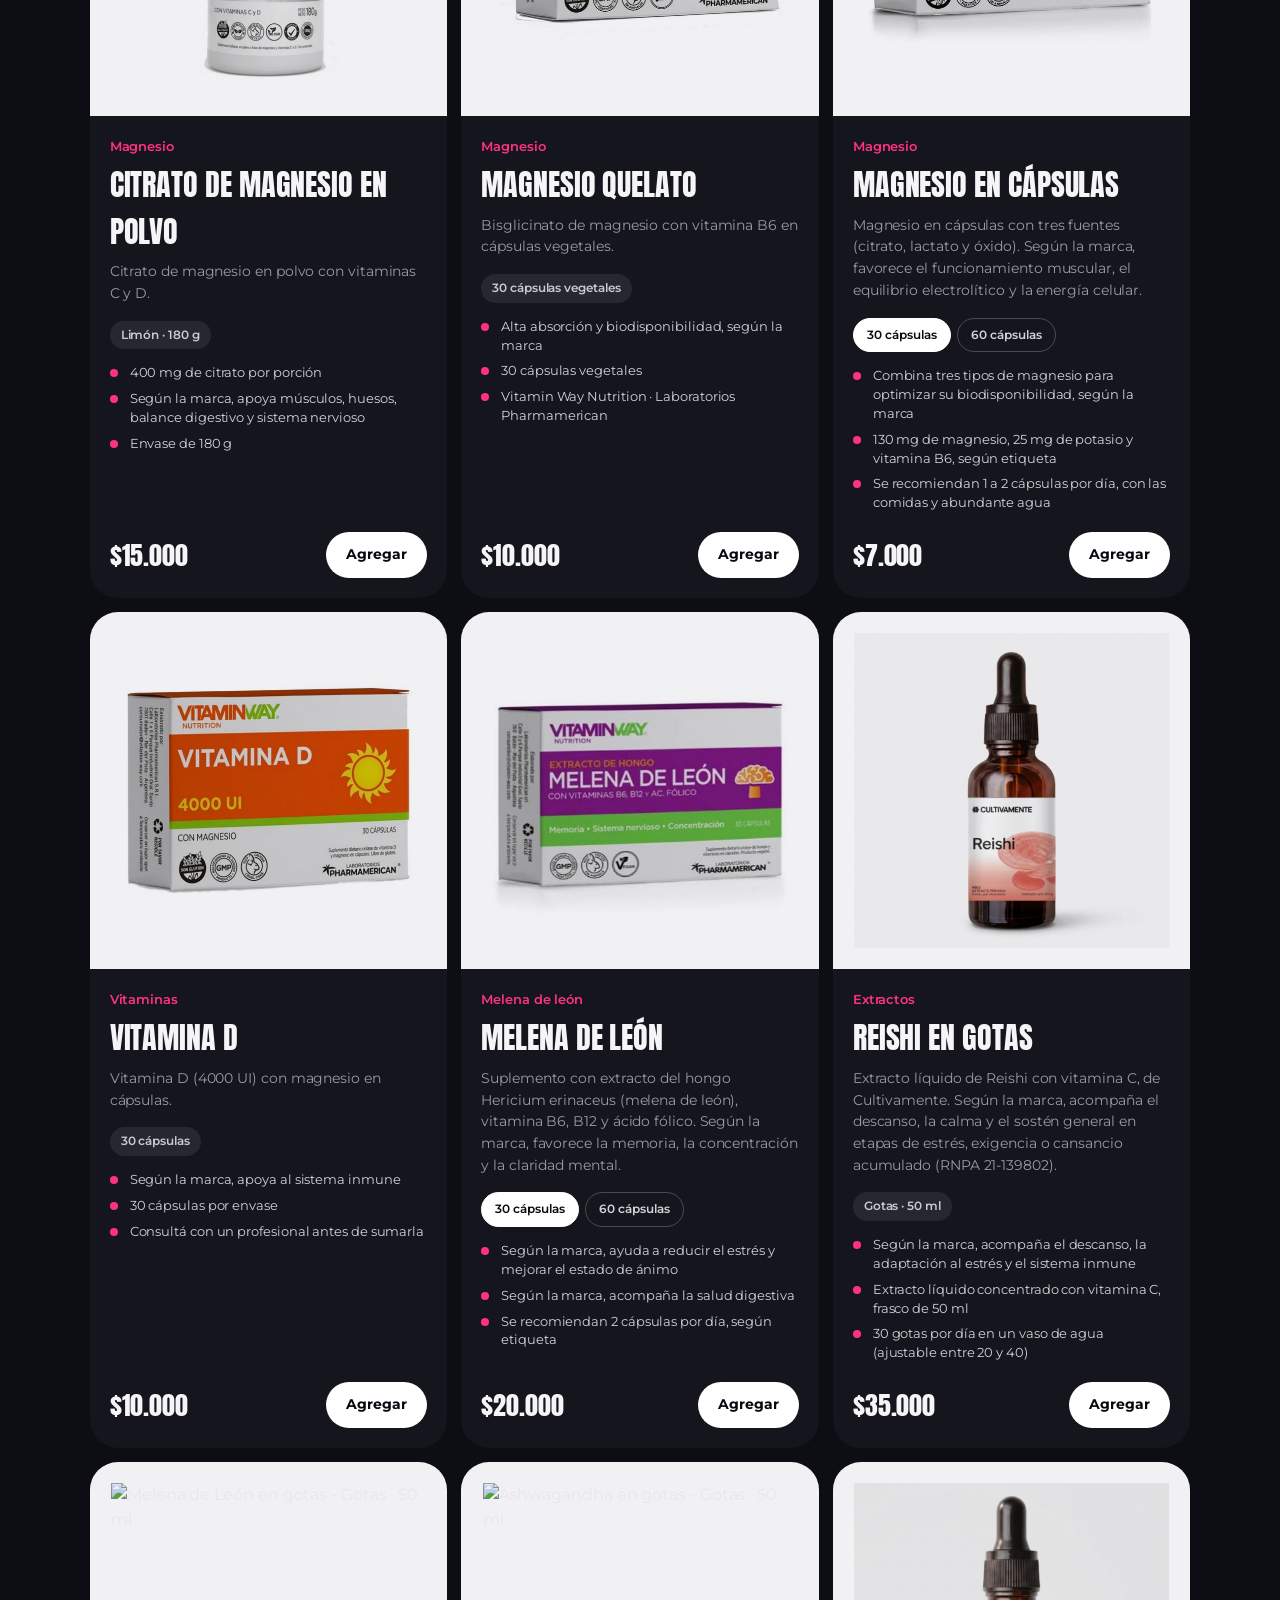
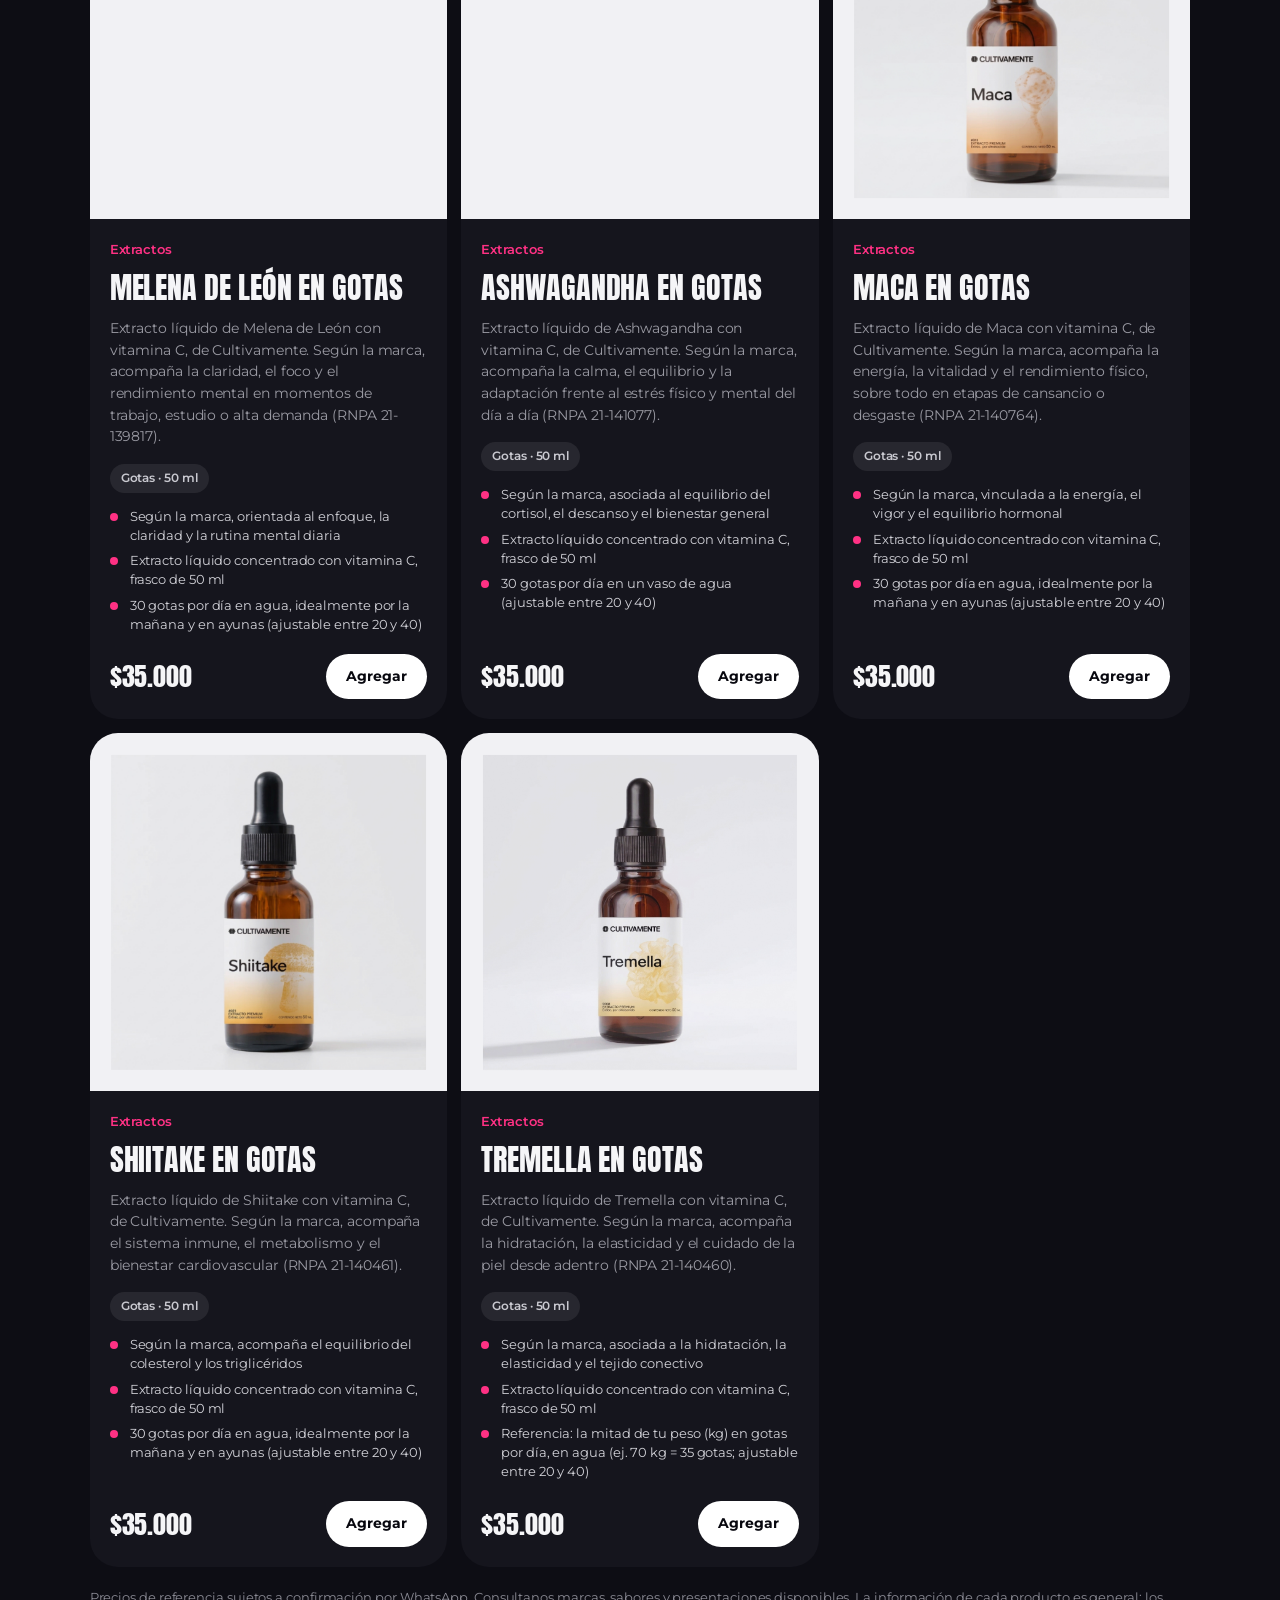
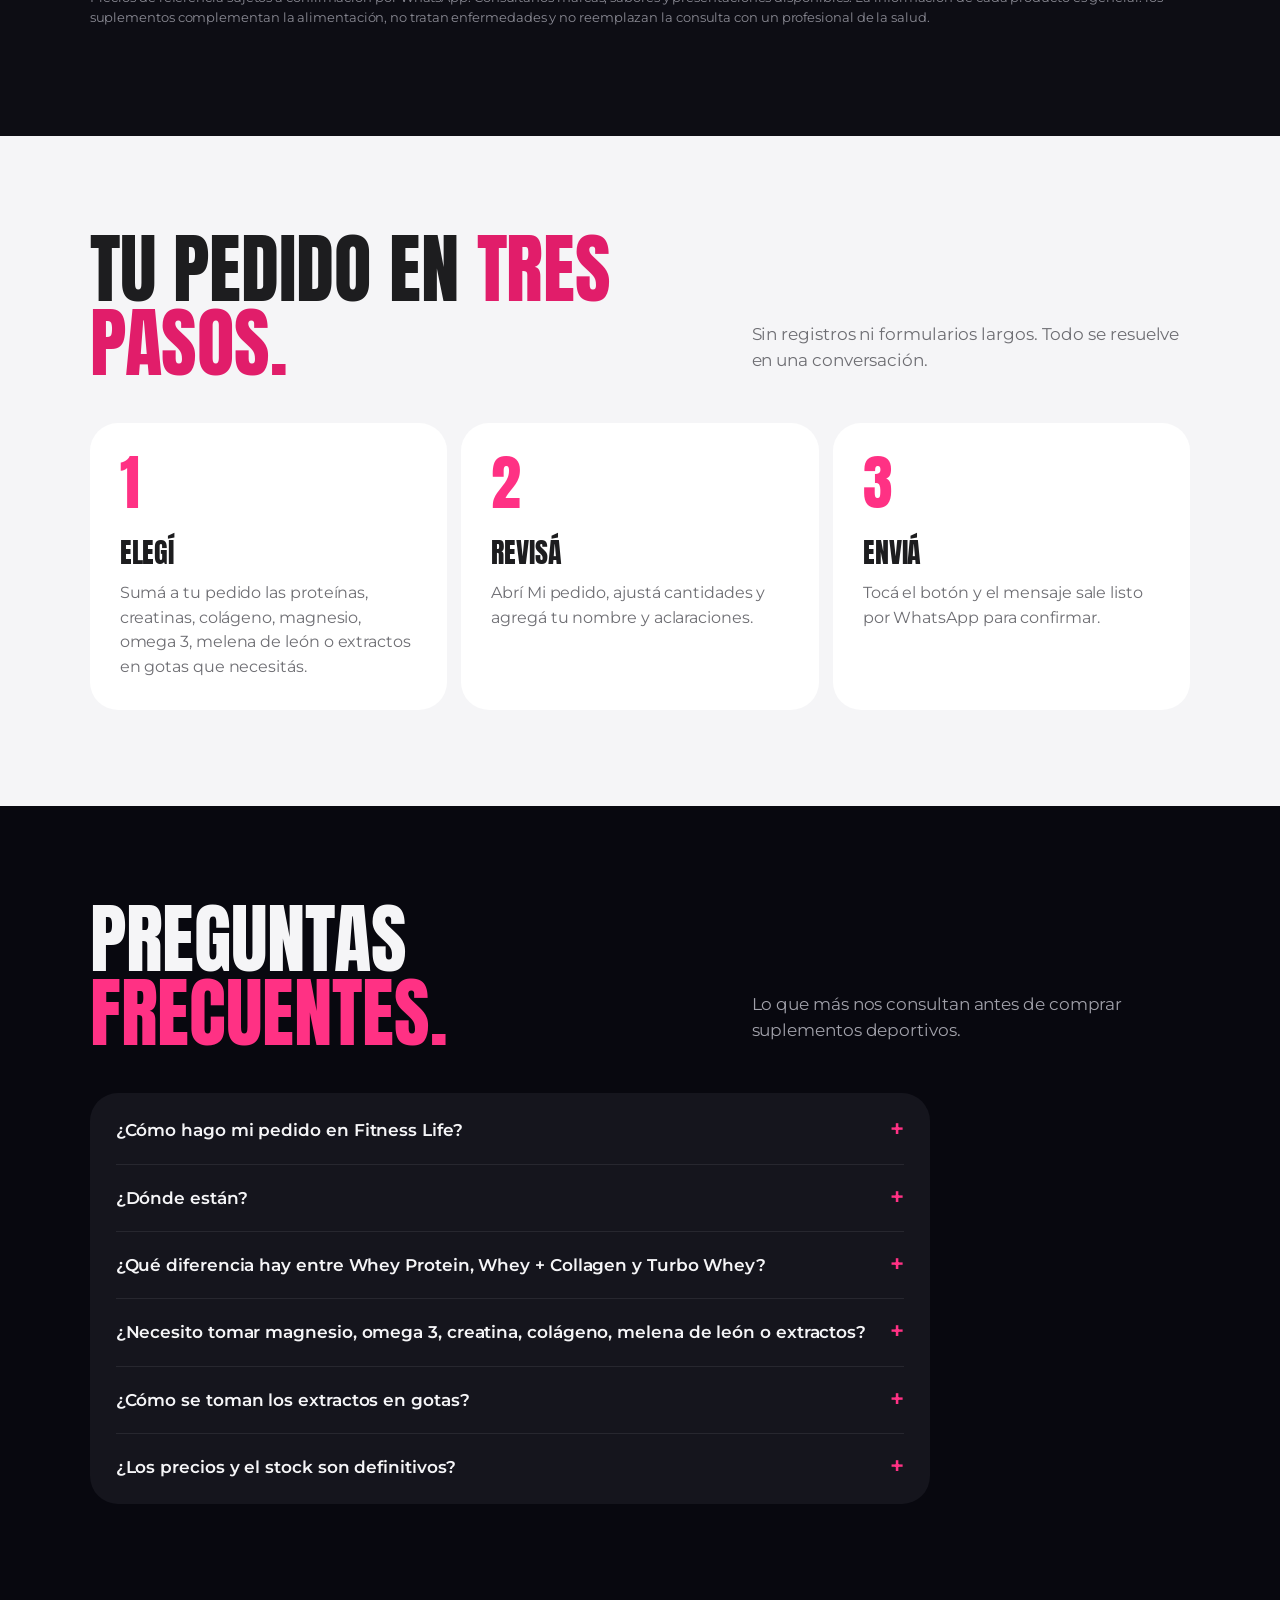
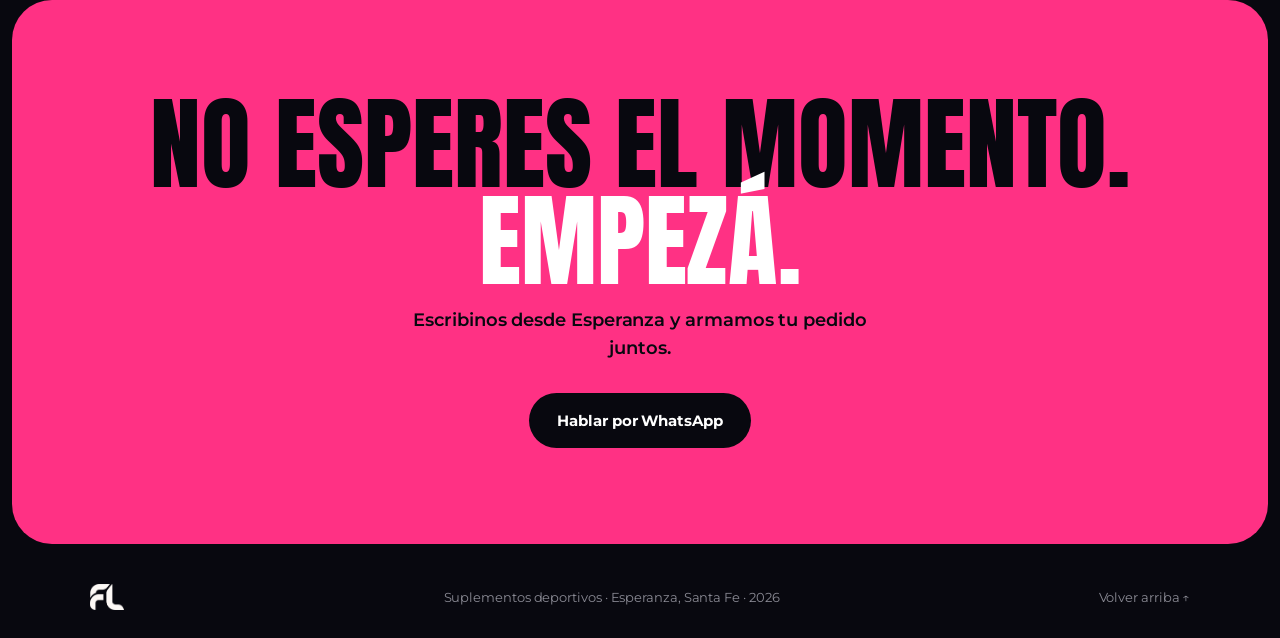
